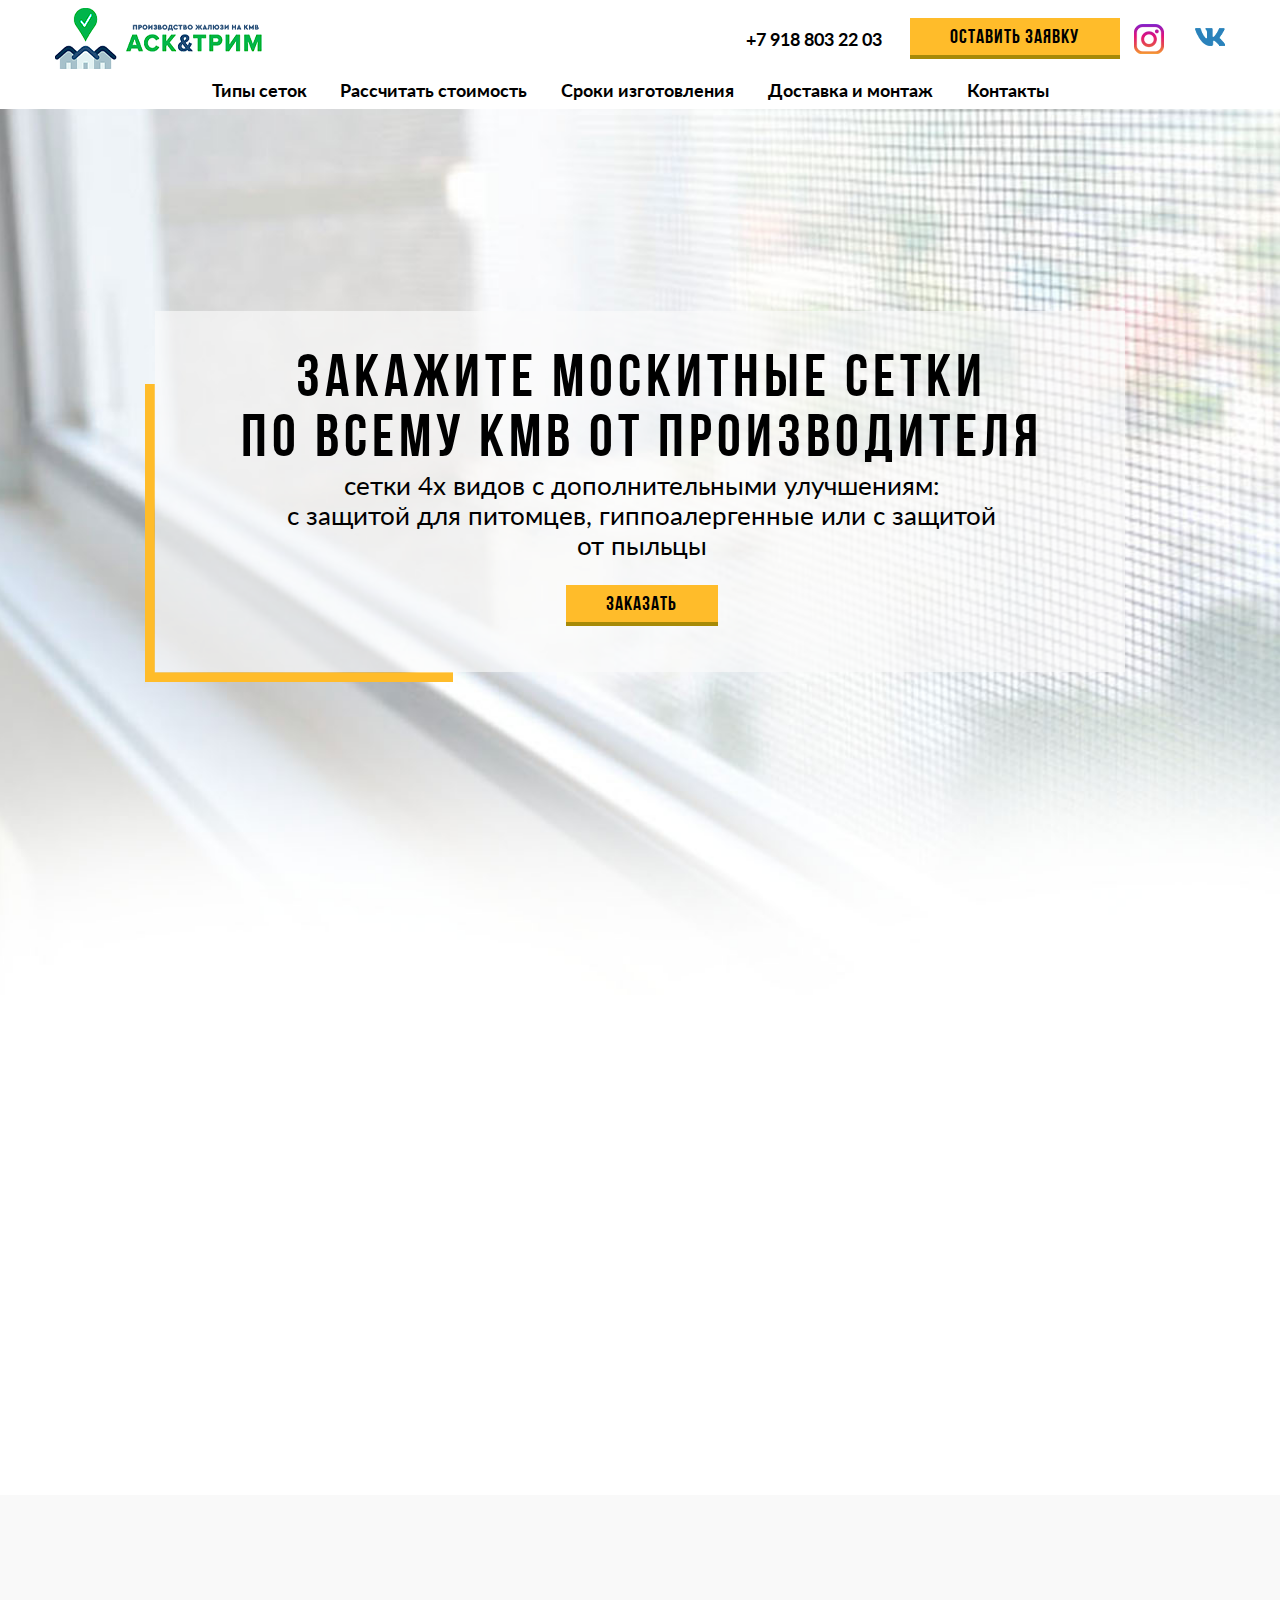
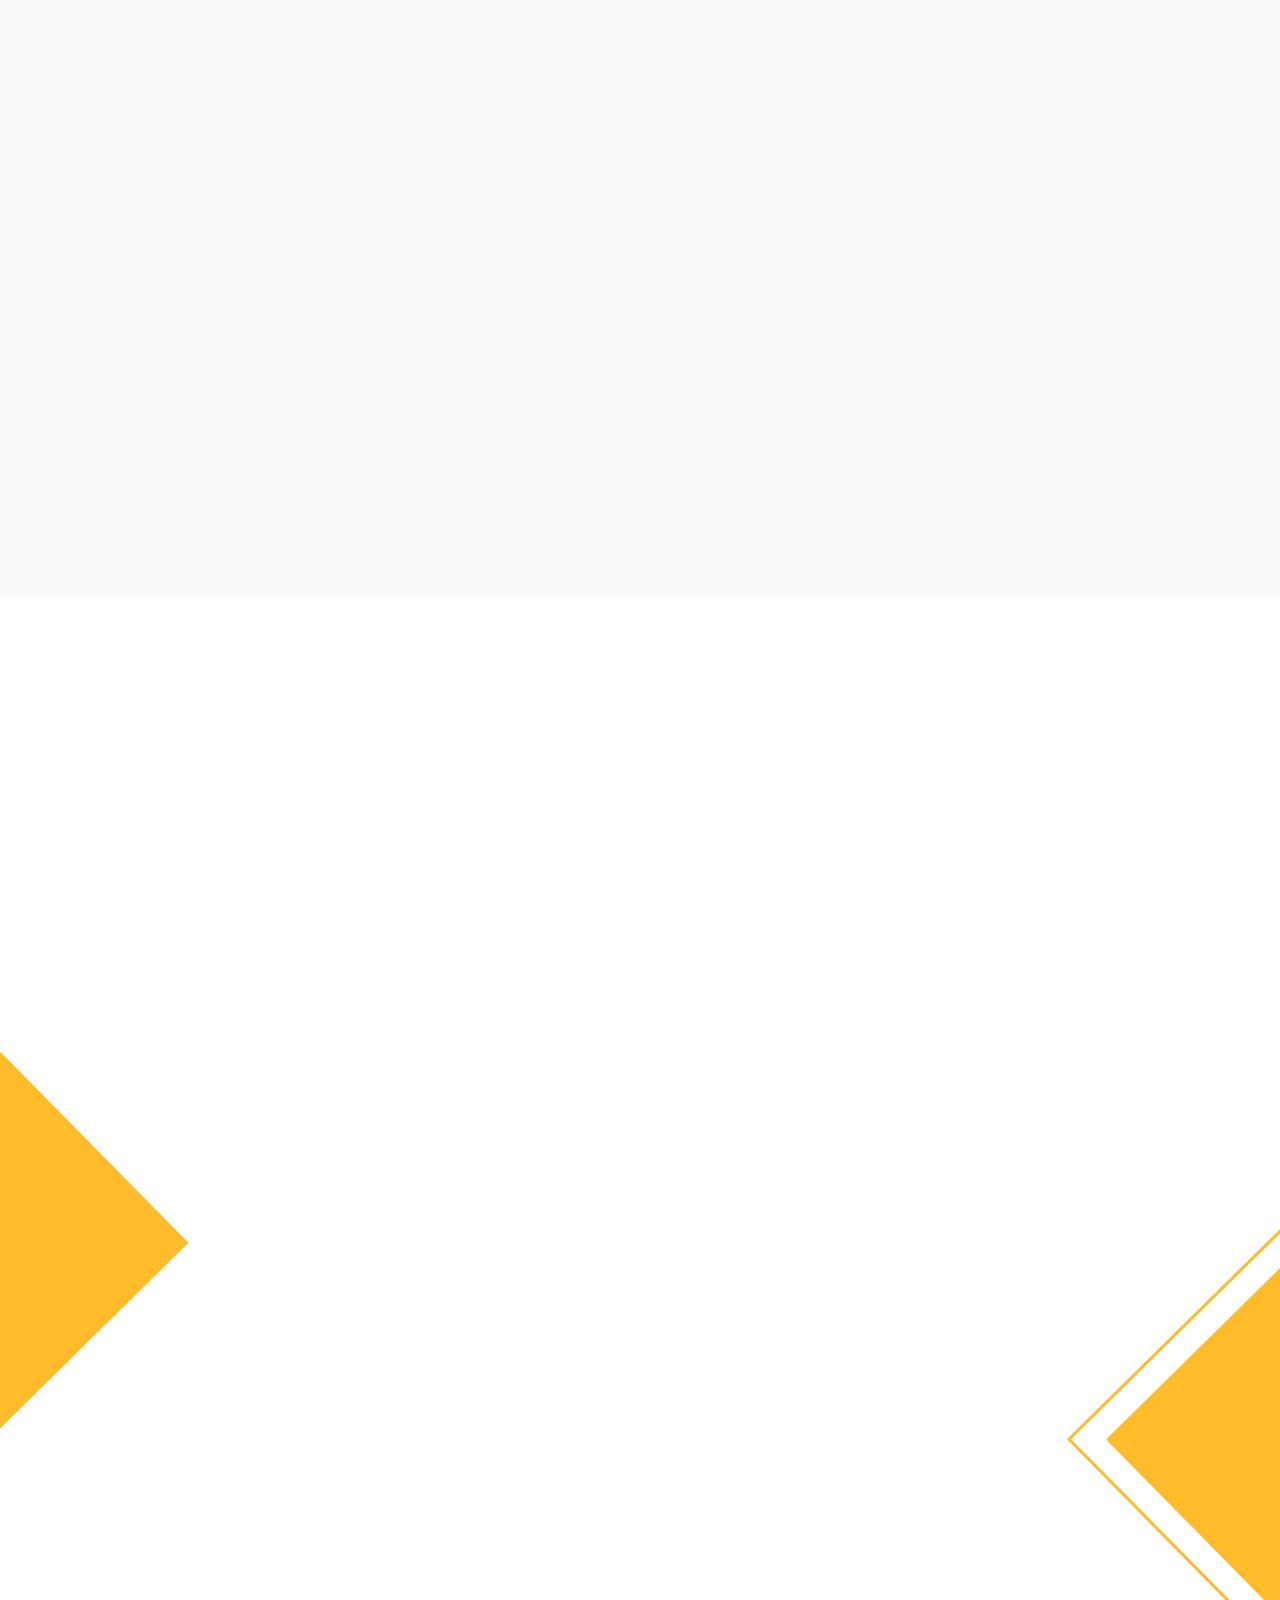
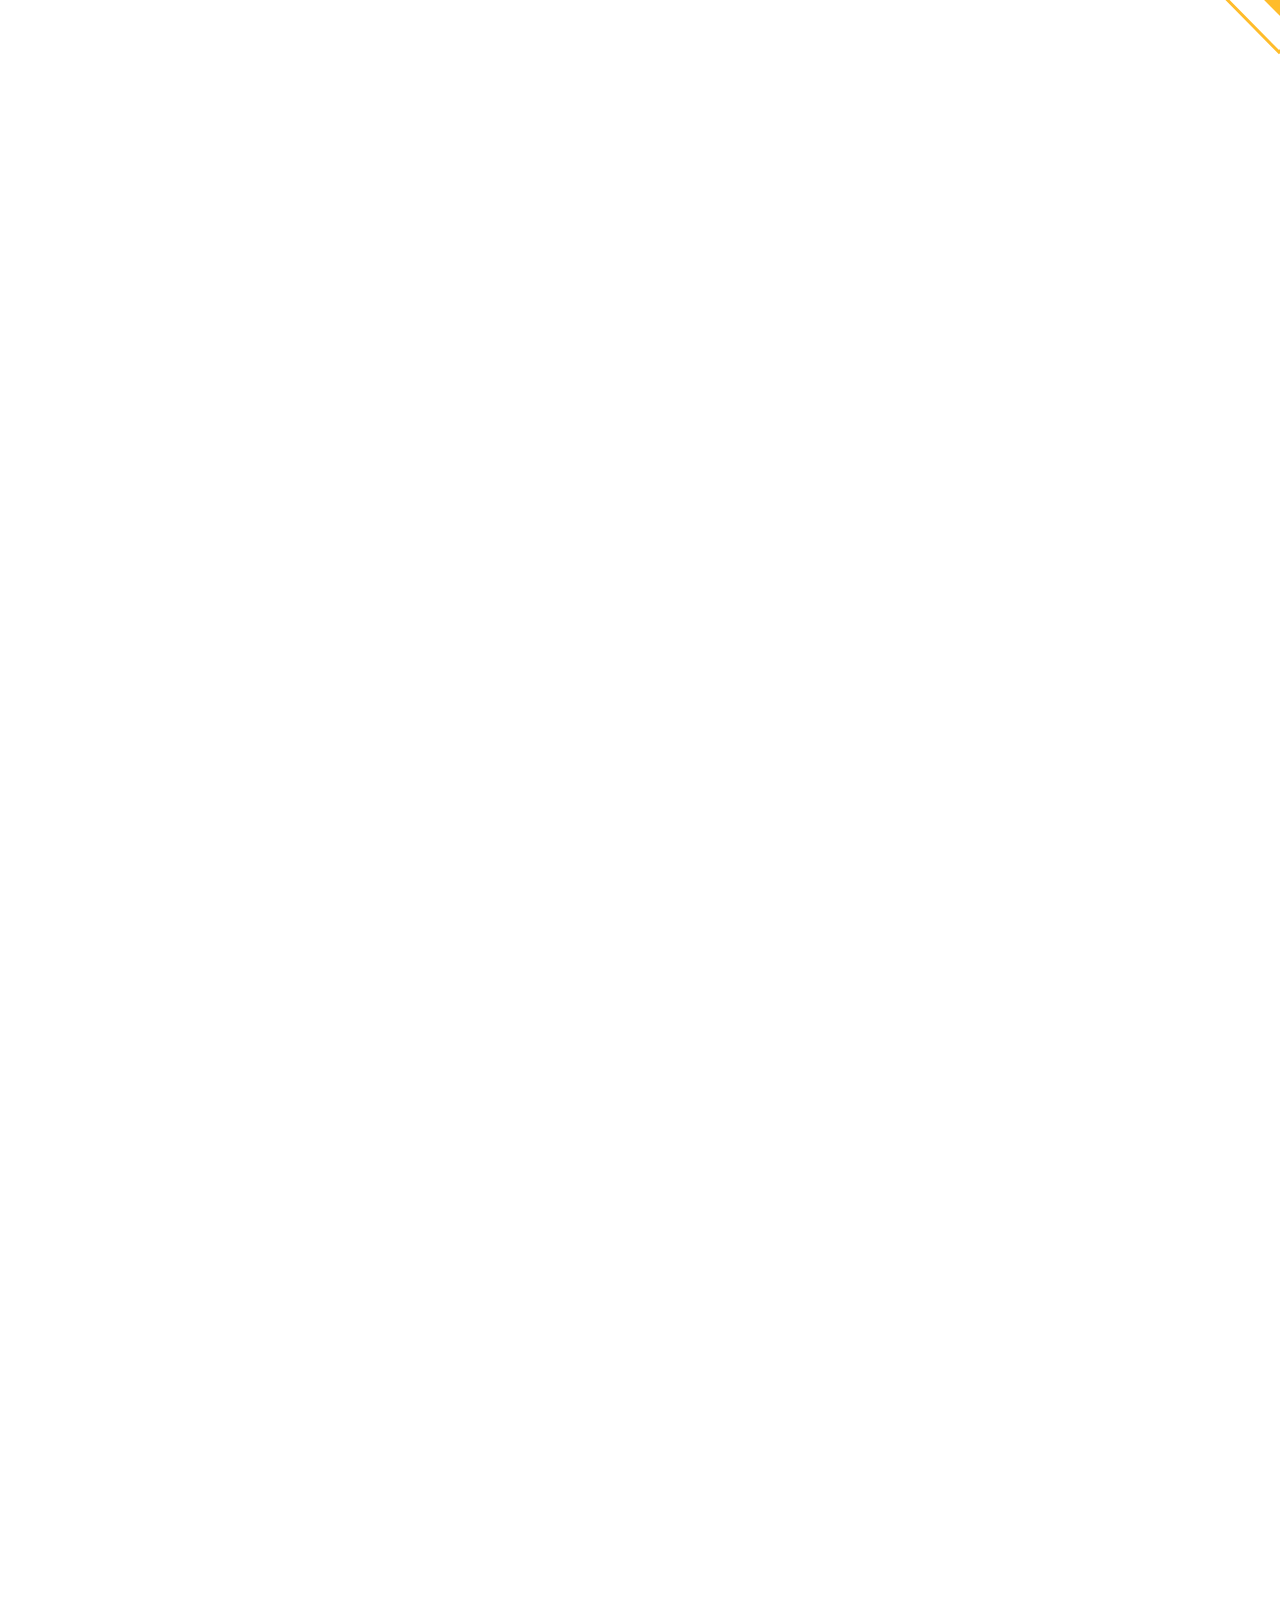
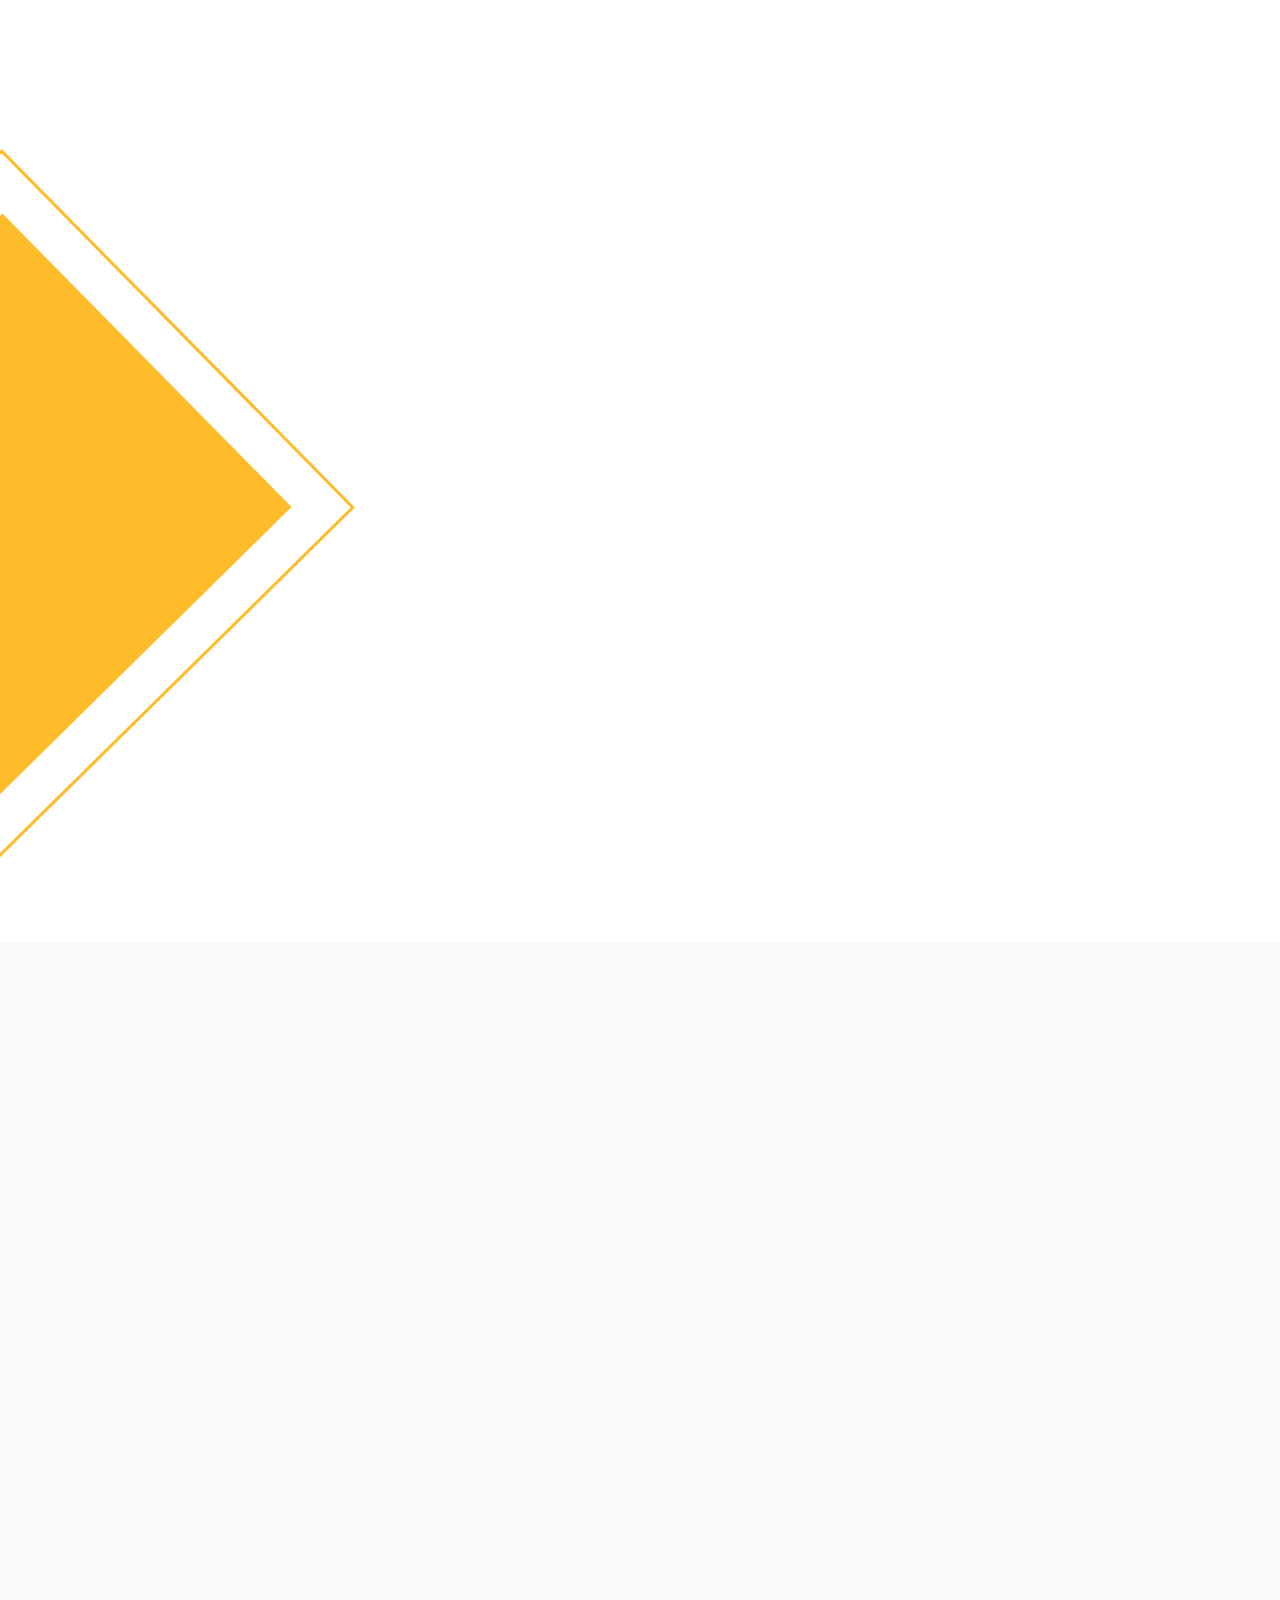
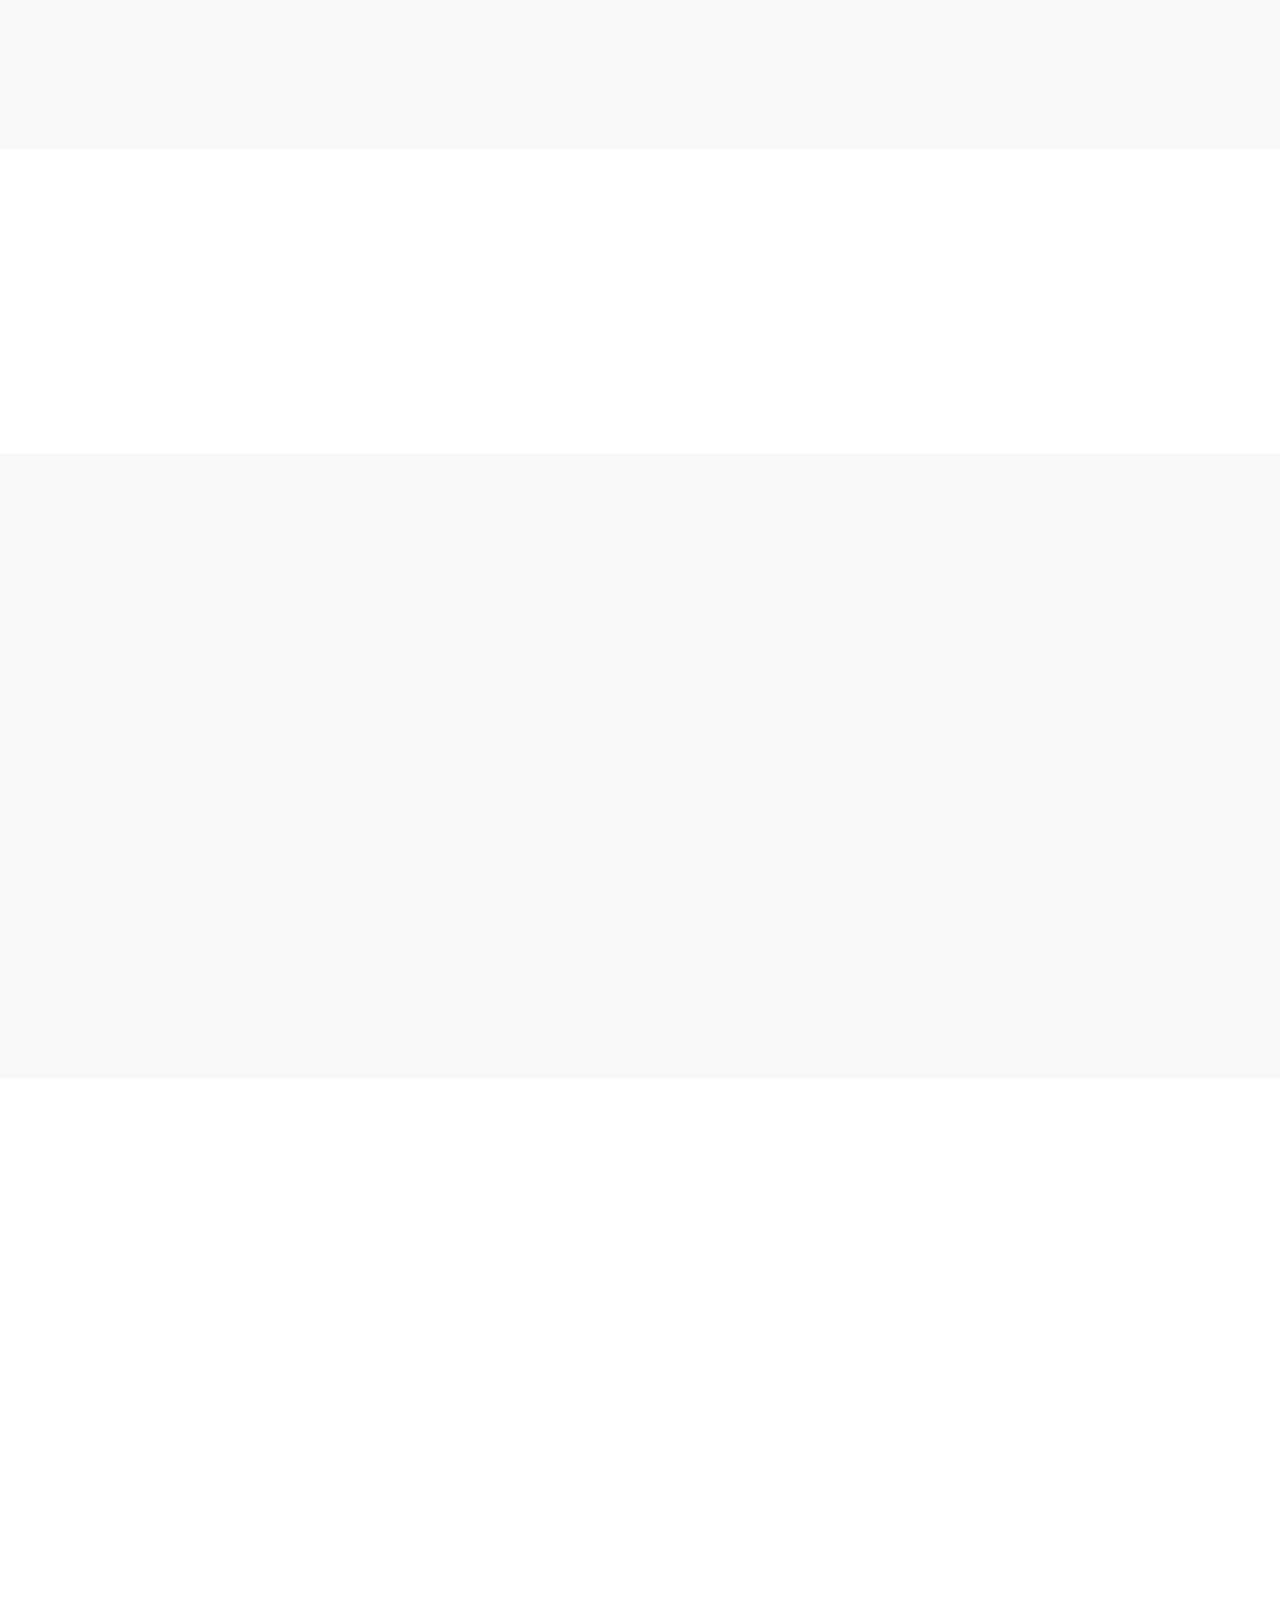
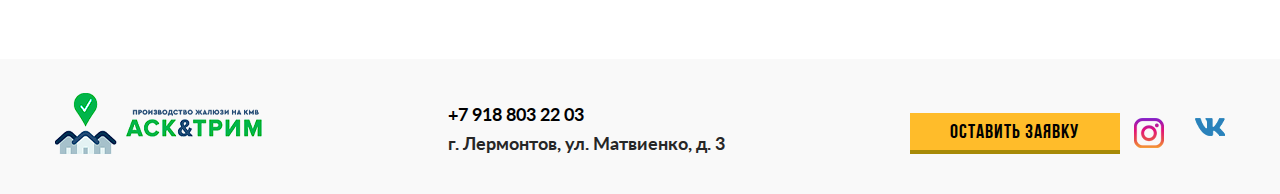
==== index.html @ c07a17cc "Оптимизация скорости загрузки сайта" ====
<!DOCTYPE html>
<html lang="ru">

<head>
  <meta charset="UTF-8">
  <meta name="viewport" content="width=device-width, initial-scale=1.0">
  <!-- ! Предзагрузка шрифтов -->
  <link rel="preload" href="fonts/BebasNeueBold.woff2" as="font" type="font/woff2" crossorigin />
  <!--! Подключение файлов CSS -->
  <link rel="stylesheet" href="css/style.css">
  <title>Производство жалюзи на КВМ</title>
</head>

<body>

  <header class="header">
    <div class="wrapper header__wrapper">
      <div class="header__top">
        <a href="index.html" class="header__logo">
          <img src="img/logo.png" alt="Производство жалюзи на КМВ Аск&Трим">
        </a>
        <div class="header__contacts">
          <a href="tel:+79188032203" class="header__tel">+7 918 803 22 03</a>
          <a href="#popup" class="button header__button popup-link">Оставить заявку</a>
          <a href="https://www.instagram.com/askitrim" target="_blank" class="header__instagram">
            <img src="img/instagram.png" alt="Наш инстаграм">
          </a>
          <a href="https://vk.com/askitrim" target="_blank" class="header__vk">
            <img src="img/vk.png" alt="Наш ВК">
          </a>
        </div>
        <div class="burger">
          <div class="burger__icon">
            <span></span>
          </div>
        </div>
      </div>
      <nav>
        <ul class="header__list">
          <li class="header__item">
            <a data-goto=".option" href="#0" class="scroll-to-item">Типы сеток</a>
          </li>
          <li class="header__item">
            <a data-goto=".calculator" href="#0" class="scroll-to-item">Рассчитать стоимость</a>
          </li>
          <li class="header__item">
            <a data-goto=".deadlines" href="#0" class="scroll-to-item">Сроки изготовления</a>
          </li>
          <li class="header__item">
            <a data-goto=".product" href="#0" class="scroll-to-item">Доставка и монтаж</a>
          </li>
          <li class="header__item">
            <a data-goto=".contacts" href="#0" class="scroll-to-item">Контакты</a>
          </li>
          <li class="header__mobile">
            <a href="tel:+79188032203" class="header__tel">+7 918 803 22 03</a>
            <a href="#popup" class="button header__button popup-link">Оставить заявку</a>
            <div class="header__social">
              <a href="https://www.instagram.com/askitrim" target="_blank" class="header__instagram">
                <img src="img/instagram.png" alt="Наш инстаграм">
              </a>
              <a href="https://vk.com/askitrim" target="_blank" class="header__vk">
                <img src="img/vk.png" alt="Наш ВК">
              </a>
            </div>
          </li>
        </ul>
      </nav>
    </div>
  </header>
  <div class="face">
    <div class="wrapper">
      <div class="face__container">
        <h1 class="face__title">
          Закажите москитные сетки по&nbsp;всему КМВ от&nbsp;производителя
        </h1>
        <div class="face__description">
          сетки 4х&nbsp;видов с&nbsp;дополнительными улучшениям:<br>с&nbsp;защитой для&nbsp;питомцев, гиппоалергенные или&nbsp;с&nbsp;защитой от&nbsp;пыльцы
        </div>
        <a href="#popup" class="button face__button popup-link">Заказать</a>
      </div>
    </div>
  </div>

  <div class="option">
    <div class="wrapper option__wrapper _anim-items _anim-no-hide _scroll">
      <ul class="option__cards">
        <li class="option__card option__card_1">
          <div class="option__container">
            <h2 class="option__title option__title_width">Обычные сетки</h2>
            <a data-goto=".product-1" href="#0" class="button option__button scroll-to-item">Подробнее</a>
          </div>
        </li>
        <li class="option__card option__card_2">
          <div class="option__container">
            <h2 class="option__title">Вставные премиальные</h2>
            <a data-goto=".product-2" href="#0" class="button option__button scroll-to-item">Подробнее</a>
          </div>
        </li>
        <li class="option__card option__card_3">
          <div class="option__container">
            <h2 class="option__title">Плиссе гармошка</h2>
            <a data-goto=".product-3" href="#0" class="button option__button scroll-to-item">Подробнее</a>
          </div>
        </li>
        <li class="option__card option__card_4">
          <div class="option__container">
            <h2 class="option__title">Детские от&nbsp;выпадения</h2>
            <a data-goto=".product-4" href="#0" class="button option__button scroll-to-item">Подробнее</a>
          </div>
        </li>
      </ul>
    </div>
  </div>

  <div class="optionally">
    <div class="wrapper optionally__wrapper _anim-items _anim-no-hide _scroll">
      <h2 class="title optionally__title">
        Дополнительные улучшения на любые сетки
      </h2>
      <ul class="optionally__cards">
        <li class="optionally__card card">
          <div class="card__wrapper">
            <h3 class="card__title card__title_1">Защита для&nbsp;питомцев</h3>
            <div class="card__description">Защитит от&nbsp;падения с&nbsp;высоты или&nbsp;выхода на&nbsp;улицу любимого питомца: кошку, собаку или&nbsp;птичку</div>
            <ul class="card__characteristics">
              <li class="card__characteristic">не провисает и не растягивается</li>
              <li class="card__characteristic">защищена от повреждения когтями, зубами или клювом</li>
              <li class="card__characteristic">благодаря рамочной форме надежно закрепляется в оконном проеме</li>
            </ul>
          </div>
        </li>
        <li class="optionally__card card">
          <div class="card__wrapper">
            <h3 class="card__title card__title_2">Защита от&nbsp;пыльцы и&nbsp;мошки</h3>
            <div class="card__description">Защитит от уличной пыли и&nbsp;мелких насекомых</div>
            <ul class="card__characteristics">
              <li class="card__characteristic">пропускает на треть меньше пыли по сравнению с обычной сеткой</li>
              <li class="card__characteristic">практически не заметна на окне</li>
              <li class="card__characteristic">отлично пропускает воздух</li>
            </ul>
          </div>
        </li>
        <li class="optionally__card card">
          <div class="card__wrapper">
            <h3 class="card__title card__title_3">Гиппоалергенные материалы</h3>
            <div class="card__description">Не пропускает пыльцу растений и&nbsp;самую мелкую уличную пыль. Сделана из&nbsp;особого нейлонного волокна, которое пртягивает к&nbsp;себе мелкие частицы.</div>
            <ul class="card__characteristics">
              <li class="card__characteristic">разработано Голландскими учёными</li>
              <li class="card__characteristic">100% защиты от проникновения даже самой мелкой пыльцы: берёзы, крапивы, абмросии</li>
              <li class="card__characteristic">97% фильтации мелкой пыли</li>
            </ul>
          </div>
        </li>
      </ul>
    </div>
  </div>

  <div class="product product-1">
    <div class="wrapper product__wrapper _anim-items _anim-no-hide _scroll">
      <h2 class="title product__title">Обычные москитные сетки</h2>
      <div class="product__container">
        <div class="product__gallery gallery">
          <div class="gallery__main load-item">
            <img data-src="img/product_main_1.jpg" src="img/1x1.png" alt="Обычные москитные сетки">
          </div>
          <ul class="gallery__images">
            <li class="gallery__image load-item active">
              <img data-big="img/product_main_1.jpg" data-src="img/product_1.jpg" src="img/1x1.png" alt="Обычные москитные сетки">
            </li>
            <li class="gallery__image load-item">
              <img data-big="img/product_main_2.jpg" data-src="img/product_2.jpg" src="img/1x1.png" alt="Обычные москитные сетки">
            </li>
            <li class="gallery__image load-item">
              <img data-big="img/product_main_3.jpg" data-src="img/product_3.jpg" src="img/1x1.png" alt="Обычные москитные сетки">
            </li>
            <li class="gallery__image load-item">
              <img data-big="img/product_main_4.jpg" data-src="img/product_4.jpg" src="img/1x1.png" alt="Обычные москитные сетки">
            </li>
          </ul>
          <div class="gallery__buttons">
            <div class="gallery__button gallery__left"></div>
            <div class="gallery__button gallery__right"></div>
          </div>
        </div>
        <div class="product__content">
          <ul class="product__characteristics">
            <li class="product__characteristic">Устойчива к дождю и ветру</li>
          </ul>
          <div class="product__description">
            <span>Монтаж:</span> без порчи окна - для установки не надо сверлить. Устанавливается на Z-образные крючки, либо металлические зацепы, либо на плунжерные крепления и барашки. <span>Монтаж анимает 5 минут, снимается за 1 минуту</span>
          </div>
          <a data-goto=".calculator" href="#0" class="button product__button-1 button_hidden scroll-to-item">Рассчитать стоимость</a>
          <div class="product__time">
            <span>Сроки изготовления:</span> 3 дня
          </div>
          <div class="product__delivery">
            <span>Доставка и монтаж:</span> 150 руб. за 1 шт.
          </div>
          <a href="#popup" class="button product__button-2 button_hidden popup-link">Заказать</a>
          <div class="product__buttons-mobile">
            <a data-goto=".calculator" href="#0" class="button product__button-1 scroll-to-item">Рассчитать стоимость</a>
            <a href="#popup" class="button product__button-2 popup-link">Заказать</a>
          </div>
        </div>
      </div>
    </div>
    <img src="svg/triangle_left.svg" alt="Треугольник (декор)" class="product__triangle product__triangle_left">
  </div>

  <div class="product product-2">
    <div class="wrapper product__wrapper _anim-items _anim-no-hide _scroll">
      <h2 class="title product__title">Вставные премиальные сетки</h2>
      <div class="product__container">
        <div class="product__gallery gallery">
          <div class="gallery__main load-item">
            <img data-src="img/product_main_2.jpg" src="img/1x1.png" alt="Обычные москитные сетки">
          </div>
          <ul class="gallery__images">
            <li class="gallery__image load-item active">
              <img data-big="img/product_main_1.jpg" data-src="img/product_1.jpg" src="img/1x1.png" alt="Обычные москитные сетки">
            </li>
            <li class="gallery__image load-item">
              <img data-big="img/product_main_2.jpg" data-src="img/product_2.jpg" src="img/1x1.png" alt="Обычные москитные сетки">
            </li>
            <li class="gallery__image load-item">
              <img data-big="img/product_main_3.jpg" data-src="img/product_3.jpg" src="img/1x1.png" alt="Обычные москитные сетки">
            </li>
            <li class="gallery__image load-item">
              <img data-big="img/product_main_4.jpg" data-src="img/product_4.jpg" src="img/1x1.png" alt="Обычные москитные сетки">
            </li>
          </ul>
          <div class="gallery__buttons">
            <div class="gallery__button gallery__left"></div>
            <div class="gallery__button gallery__right"></div>
          </div>
        </div>
        <div class="product__content">
          <ul class="product__characteristics">
            <li class="product__characteristic">Полностью алюминиевая конструкция</li>
            <li class="product__characteristic">Без пластиковых деталей - максимальная долговечность</li>
            <li class="product__characteristic">Полное отсутствие щелей между рамой окна и профилем сетки за счёт подпружинненых фиксаторов</li>
          </ul>
          <div class="product__description">
            <span>Монтаж:</span> не нужно сверлить окно. Не нужно даже высовывать сетку наружу. <span>Монтаж и демонтаж за 1 минуту</span>
          </div>
          <a data-goto=".calculator" href="#0" class="button product__button-1 button_hidden scroll-to-item">Рассчитать стоимость</a>
          <div class="product__time">
            <span>Сроки изготовления:</span> 3 дня
          </div>
          <div class="product__delivery">
            <span>Доставка и монтаж:</span> 400 руб. за 1 шт.
          </div>
          <a href="#popup" class="button product__button-2 button_hidden popup-link">Заказать</a>
          <div class="product__buttons-mobile">
            <a data-goto=".calculator" href="#0" class="button product__button-1 scroll-to-item">Рассчитать стоимость</a>
            <a href="#popup" class="button product__button-2 popup-link">Заказать</a>
          </div>
        </div>
      </div>
    </div>
    <img src="svg/triangle_right_dual.svg" alt="Треугольник (декор)" class="product__triangle product__triangle_right">
  </div>

  <div class="product product-3">
    <div class="wrapper product__wrapper _anim-items _anim-no-hide _scroll">
      <h2 class="title product__title">Сетки плиссе, гармошки</h2>
      <div class="product__container">
        <div class="product__gallery gallery">
          <div class="gallery__main load-item">
            <img data-big="img/product_main_1.jpg" data-src="img/product_main_3.jpg" src="img/1x1.png" alt="Обычные москитные сетки">
          </div>
          <ul class="gallery__images">
            <li class="gallery__image load-item active">
              <img data-big="img/product_main_1.jpg" data-src="img/product_1.jpg" src="img/1x1.png" alt="Обычные москитные сетки">
            </li>
            <li class="gallery__image load-item">
              <img data-big="img/product_main_2.jpg" data-src="img/product_2.jpg" src="img/1x1.png" alt="Обычные москитные сетки">
            </li>
            <li class="gallery__image load-item">
              <img data-big="img/product_main_3.jpg" data-src="img/product_3.jpg" src="img/1x1.png" alt="Обычные москитные сетки">
            </li>
            <li class="gallery__image load-item">
              <img data-big="img/product_main_4.jpg" data-src="img/product_4.jpg" src="img/1x1.png" alt="Обычные москитные сетки">
            </li>
          </ul>
          <div class="gallery__buttons">
            <div class="gallery__button gallery__left"></div>
            <div class="gallery__button gallery__right"></div>
          </div>
        </div>
        <div class="product__content">
          <ul class="product__characteristics">
            <li class="product__characteristic">Легко открывается</li>
            <li class="product__characteristic">Прорезиненный ролик обеспечивает плавность открывания и долговечность</li>
            <li class="product__characteristic">Сетку не нужно снимать ни при использовании, ни на зиму</li>
            <li class="product__characteristic">Вспененный скотч защищает и держит сетку даже при большой температуре</li>
          </ul>
          <div class="product__description">
            <span>Монтаж:</span> на двухсторонний специальный вспененный скотч для того что бы не было щелей и на шурупы по углам. <span>Занимает 15 минут.</span>
          </div>
          <a data-goto=".calculator" href="#0" class="button product__button-1 button_hidden scroll-to-item">Рассчитать стоимость</a>
          <div class="product__time">
            <span>Сроки изготовления:</span> 3 дня
          </div>
          <div class="product__delivery">
            <span>Доставка и монтаж:</span> 400 руб. за 1 шт.
          </div>
          <a href="#popup" class="button product__button-2 button_hidden popup-link">Заказать</a>
          <div class="product__buttons-mobile">
            <a data-goto=".calculator" href="#0" class="button product__button-1 scroll-to-item">Рассчитать стоимость</a>
            <a href="#popup" class="button product__button-2 popup-link">Заказать</a>
          </div>
        </div>
      </div>
    </div>
  </div>

  <div class="product product-4">
    <div class="wrapper product__wrapper _anim-items _anim-no-hide _scroll">
      <h2 class="title product__title">Детские, защищающие от выпадения</h2>
      <div class="product__container">
        <div class="product__gallery gallery">
          <div class="gallery__main load-item">
            <img data-big="img/product_main_1.jpg" data-src="img/product_main_4.jpg" src="img/1x1.png" alt="Обычные москитные сетки">
          </div>
          <ul class="gallery__images">
            <li class="gallery__image load-item active">
              <img data-big="img/product_main_1.jpg" data-src="img/product_1.jpg" src="img/1x1.png" alt="Обычные москитные сетки">
            </li>
            <li class="gallery__image load-item">
              <img data-big="img/product_main_2.jpg" data-src="img/product_2.jpg" src="img/1x1.png" alt="Обычные москитные сетки">
            </li>
            <li class="gallery__image load-item">
              <img data-big="img/product_main_3.jpg" data-src="img/product_3.jpg" src="img/1x1.png" alt="Обычные москитные сетки">
            </li>
            <li class="gallery__image load-item">
              <img data-big="img/product_main_4.jpg" data-src="img/product_4.jpg" src="img/1x1.png" alt="Обычные москитные сетки">
            </li>
          </ul>
          <div class="gallery__buttons">
            <div class="gallery__button gallery__left"></div>
            <div class="gallery__button gallery__right"></div>
          </div>
        </div>
        <div class="product__content">
          <ul class="product__characteristics">
            <li class="product__characteristic">Прозрачные ламелии из поликарбоната</li>
            <li class="product__characteristic">Углы закруглены для защиты от порезов</li>
            <li class="product__characteristic">Расстояние между ламелиями 9 см (диаметр головы годовалого ребенка 14 см)</li>
            <li class="product__characteristic">Крепления, профиль и рёбра жёсткости из алюминия</li>
            <li class="product__characteristic">Производится идеально по размерам окна</li>
            <li class="product__characteristic">Срок службы 6 лет</li>
            <li class="product__characteristic">Выдерживают до 60 кг</li>
            <li class="product__characteristic">Устойчивы к температурным перепадам - можно использовать круглый год</li>
          </ul>
          <div class="product__description">
            <span>Монтаж:</span> без порчи окна - для установки не надо сверлить.<span> Монтаж занимает 5 минут, снимается за 1 минуту.</span>
          </div>
          <a data-goto=".calculator" href="#0" class="button product__button-1 button_hidden scroll-to-item">Рассчитать стоимость</a>
          <div class="product__time">
            <span>Сроки изготовления:</span> 3 дня
          </div>
          <div class="product__delivery">
            <span>Доставка и монтаж:</span> 400 руб. за 1 шт.
          </div>
          <a href="#popup" class="button product__button-2 button_hidden popup-link">Заказать</a>
          <div class="product__buttons-mobile">
            <a data-goto=".calculator" href="#0" class="button product__button-1 scroll-to-item">Рассчитать стоимость</a>
            <a href="#popup" class="button product__button-2 popup-link">Заказать</a>
          </div>
        </div>
      </div>
    </div>
    <img src="svg/triangle_left_dual.svg" alt="Треугольник (декор)" class="product__triangle product__triangle_left-dual">
  </div>

  <div class="calculator">
    <div class="wrapper _anim-items _anim-no-hide _scroll">
      <div class="calculator__wrapper">
        <h2 class="title calculator__title">
          Рассчитайте стоимость
        </h2>
        <form id="calculator" action="#" method="POST" class="calculator__form">
          <div class="calculator__left-col">
            <span class="calculator__subtitle">1.Выберите тип сетки</span>
            <select id="calc-select" name="select" id="name" class="calculator__select">
              <option value="Обычная" selected>Обычная</option>
              <option value="Премиальная">Премиальная</option>
              <option value="Плиссе">Плиссе, гармошка</option>
              <option value="Детская">Детская, защищающая от выпадения</option>
            </select>

            <span class="calculator__subtitle">2.Введите размер</span>
            <div class="range">
              <span class="range__title">Ширина в см</span>
              <div class="range__container">
                <div class="range__values">
                  <div class="range__min-value">20 см</div>
                  <div class="range__value"><span id="calc-width-value">110</span> см</div>
                  <div class="range__max-value">200 см</div>
                </div>
                <input id="calc-width" type="range" class="range__input" min="20" max="200" step="5" value="110">
                <a href="#0" type="button" class="range__button range__button_left">-</a>
                <a href="#0" type="button" class="range__button range__button_right">+</a>
              </div>
            </div>
            <div class="range range_margin">
              <span class="range__title">Высота в см</span>
              <div class="range__container">
                <div class="range__values">
                  <div class="range__min-value">20 см</div>
                  <div class="range__value"><span id="calc-height-value">110</span> см</div>
                  <div class="range__max-value">200 см</div>
                </div>
                <input id="calc-height" type="range" class="range__input" min="20" max="200" step="5" value="110">
                <a href="#0" class="range__button range__button_left">-</a>
                <a href="#0" class="range__button range__button_right">+</a>
              </div>
              <span class="range__error _hide">Превышен максимально допустимый размер</span>
            </div>

            <span class="calculator__subtitle">3.Выберите цвет</span>
            <div class="calculator__container">
              <label>
                <input name="color" type="radio" class="calculator__radio" value="Белый" checked>
                <span class="calculator__radio-name">Белый</span>
              </label>
              <label class="calculator_margin-top">
                <input name="color" type="radio" class="calculator__radio" value="Коричневый">
                <span class="calculator__radio-name">Коричневый</span>
              </label>
            </div>
          </div>

          <div class="calculator__right-col">
            <span id="canvas-title" class="calculator__subtitle _hide">4.Выберите полотно</span>
            <div id="canvas-section" class="calculator__container calculator__box _hide">
              <label>
                <input name="canvas" type="radio" class="calculator__radio" value='Стандарт' checked>
                <span class="calculator__radio-name">Стандарт</span>
              </label>
              <label class="calculator_margin-top">
                <input name="canvas" type="radio" class="calculator__radio" value='Мошка'>
                <span class="calculator__radio-name">Анти-мошка</span>
              </label>
              <label class="calculator_margin-top">
                <input name="canvas" type="radio" class="calculator__radio" value='Пыльца'>
                <span class="calculator__radio-name">Анти-пыльца</span>
              </label>
              <label class="calculator_margin-top">
                <input name="canvas" type="radio" class="calculator__radio" value='Кошка'>
                <span class="calculator__radio-name">Анти-кошка</span>
              </label>
            </div>

            <span id="opening-title" class="calculator__subtitle _hide">4.Выберите проём</span>
            <div id="opening-section" class="calculator__container _hide">
              <label>
                <input name="opening" type="radio" class="calculator__radio" value='Дверь' checked>
                <span class="calculator__radio-name">Дверь</span>
              </label>
              <label class="calculator_margin-top">
                <input name="opening" type="radio" class="calculator__radio" value='Окно'>
                <span class="calculator__radio-name">Окно</span>
              </label>
            </div>

            <div class="calculator__price">
              Цена: <span id="price">900</span> р
            </div>
            <button type="submit" class="button calculator__button">Заказать</button>
          </div>
        </form>
      </div>
    </div>
  </div>

  <div class="instruction">
    <div class="wrapper instruction__wrapper _anim-items _anim-no-hide _scroll">
      <div class="instruction__content">
        <h2 class="title instruction__title">
          Скачайте инструкцию
        </h2>
        <div class="instruction__description">
          по самостоятельной замерке окна для сетки
        </div>
        <a href="#popup" class="button instruction__button popup-link">Получить инструкцию</a>
      </div>
      <div class="instruction__img load-item">
        <img data-src="img/instruction_book.jpg" src="img/1x1.png" alt="Инструкция">
      </div>
    </div>
  </div>

  <div class="deadlines">
    <div class="wrapper deadlines__wrapper _anim-items _anim-no-hide _scroll">
      <div class="deadlines__img load-item">
        <img data-src="img/deadlines.jpg" src="img/1x1.png" alt="Изготовление маскитных сеток">
      </div>
      <div class="deadlines__content">
        <h3 class="title deadlines__title deadlines__title_width">
          Срок изготовления 3&nbsp;дня
        </h3>
        <ul class="deadlines__description">
          <li class="deadlines__item">Любое количество</li>
          <li class="deadlines__item">Любые типы сеток</li>
          <li class="deadlines__item">Сетки с любыми дополнительными улучшениями</li>
        </ul>
        <h3 class="title deadlines__title deadlines_margin">
          Стоимость доставки и&nbsp;монтажа по&nbsp;городам КМВ
        </h3>
        <div class="deadlines__price">
          400 руб. / шт
        </div>
        <span class="deadlines__type">Десткие сетки</span>
        <span class="deadlines__type">Сетки плиссе</span>
        <div class="deadlines__price">
          150 руб. / шт
        </div>
        <span class="deadlines__type">Остальные виды сеток</span>
      </div>
    </div>
  </div>

  <div class="contacts">
    <div class="contacts__map _anim-items _anim-no-hide _scroll">
      <div id="map" class="_load-map"></div>
      <div id="map-mobile" class="_load-map"></div>
    </div>
    <address class="contacts__content wrapper _anim-items _anim-no-hide _scroll">
        <h3 class="contacts__title">Контакты</h3>
        <div class="contacts__address">г. Лермонтов, ул. Матвиенко, д. 3</div>
        <div class="contacts__description contacts__description_bold"><span>2-ой Дом Олимп</span></div>
        <div class="contacts__description">(Напротив фитнес - клуба FitTime)</div>
        <a href="tel:+79188032203" class="contacts__tel">+7 918 803 22 03</a>
      </address>
  </div>

  <footer class="footer">
    <div class="wrapper header__wrapper">
      <div class="header__top footer__container">
        <a href="index.html" class="header__logo">
          <img src="img/logo.png" alt="Производство жалюзи на КМВ Аск&Трим">
        </a>
        <div class="footer__container">
          <a href="tel:+79188032203" class="footer__tel">+7 918 803 22 03</a>
          <div class="footer__address">
            г. Лермонтов, ул. Матвиенко, д. 3
          </div>
        </div>
        <div class="header__contacts footer__contacts">
          <a href="#popup" class="button header__button popup-link">Оставить заявку</a>
          <div class="header__social footer__social">
            <a href="https://www.instagram.com/askitrim" target="_blank" class="header__instagram">
              <img src="img/instagram.png" alt="Наш инстаграм">
            </a>
            <a href="https://vk.com/askitrim" target="_blank" class="header__vk">
              <img src="img/vk.png" alt="Наш ВК">
            </a>
          </div>
        </div>
      </div>
    </div>
  </footer>

  <aside class="popup" id="popup">
    <div class="popup__body">
      <div class="popup__content">
        <button type="button" class="popup__close">
      <span class="visually-hidden">Крестик - закрывает форму (модальное окно) при нажатии</span>
    </button>
        <h4 class="title popup__title">Напишите свое имя и телефон и&nbsp;мы&nbsp;Вам&nbsp;перезвоним</h4>
        <form action="#" method="POST" class="popup__form">
          <input type="text" name="name" class="popup__input popup__name" placeholder="Введите имя" required>
          <input type="email" name="email" class="popup__input popup__email _hide" placeholder="Введите e-mail">
          <!-- <input type="email" name="email" class="popup__input popup__email" placeholder="Введите email" required> -->
          <input type="tel" name="tel" pattern="^((8|\+7)[\- ]?)?(\(?\d{3}\)?[\- ]?)?[\d\- ]{7,10}$" class="popup__input popup__tel" placeholder="Введите телефон" required>
          <button type="submit" class="button popup__button">Отправить заявку</button>
        </form>
      </div>
    </div>
  </aside>

  <script src="js/burger&&scroll.js"></script>
  <script src="js/popup.js" async></script>
  <script src="js/animation-scroll.js"></script>
  <script src="js/slider.js" async></script>
  <script src="js/calculator.js" async></script>
  <script src="https://api-maps.yandex.ru/2.1/?apikey=c8511ba3-2023-48ae-815e-b11ef6a04ee4&lang=ru_RU" async></script>
  <script src="js/ymap.js" async></script>
  <script src="js/lazy-load.js"></script>
</body>

</html>
---- css/style.css ----
@charset "UTF-8";
/* ! ------------------------fonts-------------------- */
@import url("https://fonts.googleapis.com/css?family=Lato:regular,700,900&display=swap");
@font-face {
  font-family: "Bebas Neue Bold";
  src: url("../fonts/BebasNeueBold.woff2") format("woff2"), url("../fonts/BebasNeueBold.woff") format("woff"), url("../fonts/BebasNeueBold.ttf") format("truetype");
  font-weight: 400;
  font-style: normal;
  font-display: swap;
}
/* ! -------------------reset-styles------------------ */
* {
  margin: 0;
  padding: 0;
  border: 0;
  -webkit-box-sizing: border-box;
          box-sizing: border-box;
}

a {
  text-decoration: none;
  color: inherit;
}

ul,
ol,
li {
  list-style: none;
}

img {
  vertical-align: top;
}

button {
  cursor: pointer;
}

h1,
h2,
h3,
h4,
h5,
h6 {
  margin: 0;
}

/* ! ------------------------body-------------------- */
html,
body {
  background-color: #fff;
  min-width: 320px;
  font-weight: 400;
  font-style: normal;
  font-family: "Lato", "Arial", "Helvetica", sans-serif;
  color: #000;
  overflow-x: hidden;
}

.visually-hidden {
  position: absolute;
  overflow: hidden;
  width: 1px;
  height: 1px;
  clip: rect(1px, 1px, 1px, 1px);
}

body.lock,
html.lock {
  overflow: hidden;
}

/* ! ------------------------styles------------------ */
.wrapper {
  padding: 0 15px;
}

._scroll {
  -webkit-transform: translateY(10%);
          transform: translateY(10%);
  opacity: 0;
  -webkit-transition: all 0.8s ease;
  transition: all 0.8s ease;
}
._scroll._active {
  -webkit-transform: translateY(0);
          transform: translateY(0);
  opacity: 1;
}

._hide {
  display: none;
  position: absolute;
  opacity: 0;
  left: -100%;
}

.load-item {
  background-image: url("../img/loading.gif");
  background-repeat: no-repeat;
  background-position: center;
  background-size: 50%;
}

.button {
  display: inline-block;
  position: relative;
  z-index: 20;
  top: 0;
  font-family: "Bebas Neue Bold", "Arial", "Helvetica", sans-serif;
  font-size: 20px;
  background-color: #ffbc2a;
  padding: 10px 41px 7px 40px;
  border-bottom: 4px solid #a78a07;
  -webkit-transition: all 0.3s ease;
  transition: all 0.3s ease;
  overflow: hidden;
  text-transform: uppercase;
}
.button:hover {
  top: -2px;
  -webkit-box-shadow: 0 5px 10px rgba(0, 0, 0, 0.438);
          box-shadow: 0 5px 10px rgba(0, 0, 0, 0.438);
}
.button:active {
  top: 0;
  -webkit-box-shadow: none;
          box-shadow: none;
}
.button::after {
  content: "";
  display: block;
  width: 50px;
  height: 200px;
  background: -webkit-gradient(linear, left top, right top, from(rgba(255, 255, 255, 0)), to(rgba(255, 255, 255, 0.5)));
  background: linear-gradient(90deg, rgba(255, 255, 255, 0), rgba(255, 255, 255, 0.5) 100%);
  position: absolute;
  left: -120px;
  top: -50px;
  z-index: 1;
  -webkit-transform: rotate(45deg);
          transform: rotate(45deg);
  -webkit-animation-name: slideme;
  animation-name: slideme;
  -webkit-animation-duration: 5s;
  animation-duration: 5s;
  -webkit-animation-timing-function: ease-in-out;
  animation-timing-function: ease-in-out;
  -webkit-animation-iteration-count: infinite;
  animation-iteration-count: infinite;
}

@-webkit-keyframes slideme {
  0% {
    left: -110px;
    margin-left: 0px;
  }
  30% {
    left: 110%;
    margin-left: 60px;
  }
  100% {
    left: 110%;
    margin-left: 60px;
  }
}
@keyframes slideme {
  0% {
    left: -110px;
    margin-left: 0px;
  }
  30% {
    left: 110%;
    margin-left: 60px;
  }
  100% {
    left: 110%;
    margin-left: 60px;
  }
}
.header {
  position: fixed;
  width: 100vw;
  z-index: 100;
  font-weight: 700;
  font-size: 18px;
  padding: 8px 0px;
  background-color: #fff;
}
.header__wrapper {
  width: 100%;
  max-width: 1200px;
  margin: 0 auto;
}
.header__mobile {
  display: none;
}
.header__top {
  display: -webkit-box;
  display: -ms-flexbox;
  display: flex;
  -webkit-box-pack: justify;
      -ms-flex-pack: justify;
          justify-content: space-between;
  margin-bottom: 10px;
}
.header__logo {
  width: 207px;
}
.header__logo img {
  width: 100%;
}
.header__contacts {
  display: -webkit-box;
  display: -ms-flexbox;
  display: flex;
  -webkit-box-align: center;
      -ms-flex-align: center;
          align-items: center;
}
.header__tel {
  margin-right: 28px;
  -webkit-transition: all 0.3s ease;
  transition: all 0.3s ease;
}
.header__tel:hover {
  -webkit-transform: scale(1.1);
          transform: scale(1.1);
}
.header__button {
  letter-spacing: 1px;
}
.header__instagram {
  position: relative;
  top: 0;
  margin-left: 14px;
  max-width: 30px;
  -webkit-transition: all 0.3s ease;
  transition: all 0.3s ease;
}
.header__instagram:hover {
  top: -2px;
}
.header__instagram img {
  width: 100%;
}
.header__instagram:active {
  top: 0;
}
.header__vk {
  position: relative;
  top: 0;
  margin-left: 31px;
  max-width: 30px;
  -webkit-transition: all 0.3s ease;
  transition: all 0.3s ease;
}
.header__vk:hover {
  top: -2px;
}
.header__vk img {
  width: 100%;
}
.header__vk:active {
  top: 0;
}
.header__list {
  display: -webkit-box;
  display: -ms-flexbox;
  display: flex;
  -webkit-box-pack: justify;
      -ms-flex-pack: justify;
          justify-content: space-between;
  margin: 0 auto;
  max-width: 857px;
}
.header__item {
  margin-right: 20px;
  position: relative;
}
.header__item::after {
  content: "";
  position: absolute;
  bottom: 0;
  left: 50%;
  -webkit-transform: translateX(-50%);
          transform: translateX(-50%);
  width: 100%;
  height: 1px;
  background-color: #000;
  width: 0;
  margin: 0 auto;
  -webkit-transition: all 0.3s ease;
  transition: all 0.3s ease;
}
.header__item:hover.header__item::after {
  width: 100%;
}
.header__item:last-child {
  margin-right: 0;
}

#map {
  width: 100%;
  height: 420px;
}

#map-mobile {
  display: none;
  width: 100%;
  height: 420px;
}

.burger {
  display: none;
}

.face {
  background-image: url("../img/face_bg.jpg");
  background-repeat: no-repeat;
  background-size: cover;
  background-position: center bottom;
  padding: 311px 0 323px;
}
.face__container {
  position: relative;
  display: -webkit-box;
  display: -ms-flexbox;
  display: flex;
  -webkit-box-orient: vertical;
  -webkit-box-direction: normal;
      -ms-flex-direction: column;
          flex-direction: column;
  -webkit-box-align: center;
      -ms-flex-align: center;
          align-items: center;
  background-color: rgba(250, 250, 250, 0.65);
  max-width: 970px;
  padding: 40px 72px 46px 75px;
  margin: 0 auto;
}
.face__container::after {
  content: "";
  position: absolute;
  bottom: -10px;
  left: -10px;
  width: 308px;
  height: 308px;
  background-image: url("../img/face_angle.png");
  background-size: contain;
  background-repeat: no-repeat;
  background-position: left bottom;
}
.face__title {
  text-transform: uppercase;
  font-family: "Bebas Neue Bold", "Arial", "Helvetica", sans-serif;
  font-size: 60px;
  letter-spacing: 5px;
  line-height: normal;
  max-width: 823px;
  text-align: center;
  line-height: normal;
}
.face__description {
  text-align: center;
  font-size: 26px;
  line-height: 1.15;
}
.face__button {
  margin-top: 24px;
  letter-spacing: 1px;
}

.option {
  -webkit-transform: translateY(-103px);
          transform: translateY(-103px);
  margin-bottom: 15px;
}
.option__wrapper {
  width: 100%;
  max-width: 1200px;
  margin: 0 auto;
}
.option__cards {
  display: -webkit-box;
  display: -ms-flexbox;
  display: flex;
  -webkit-box-pack: justify;
      -ms-flex-pack: justify;
          justify-content: space-between;
  width: 100%;
}
.option__card {
  position: relative;
  width: 21.28%;
  min-height: 485px;
  background-repeat: no-repeat;
  background-size: cover;
  background-position: left top;
}
.option__card_1 {
  background-image: url("../img/option_1.jpg");
}
.option__card_2 {
  background-image: url("../img/option_2.jpg");
}
.option__card_3 {
  background-image: url("../img/option_3.jpg");
}
.option__card_4 {
  background-image: url("../img/option_4.jpg");
}
.option__container {
  position: absolute;
  left: 0;
  bottom: 0;
  width: 92.8%;
  padding: 15px 17px 8px;
  background-color: rgba(250, 250, 250, 0.65);
}
.option__title {
  font-family: "Bebas Neue Bold", "Arial", "Helvetica", sans-serif;
  font-size: 30px;
  letter-spacing: 3px;
}
.option__button {
  padding: 9px 56px 9px 45px;
}

.title {
  font-family: "Bebas Neue Bold", "Arial", "Helvetica", sans-serif;
  font-size: 36px;
  text-transform: uppercase;
  letter-spacing: 3px;
  text-align: center;
  margin: 0 auto;
}

.optionally {
  background-color: #f9f9f9;
  padding: 62px 0 132px;
}
.optionally__wrapper {
  width: 100%;
  max-width: 1200px;
  margin: 0 auto;
}
.optionally__title {
  max-width: 441px;
  margin-bottom: 72px;
}
.optionally__cards {
  display: -webkit-box;
  display: -ms-flexbox;
  display: flex;
  -webkit-box-pack: justify;
      -ms-flex-pack: justify;
          justify-content: space-between;
  margin-left: 9px;
}
.optionally__card {
  width: 29.4%;
}

.card {
  position: relative;
}
.card::before {
  content: "";
  position: absolute;
  top: -9px;
  right: -9px;
  width: 218px;
  height: 185px;
  background-color: #ffbc2a;
}
.card::after {
  content: "";
  position: absolute;
  bottom: -9px;
  left: -9px;
  width: 218px;
  height: 185px;
  background-color: #a78a07;
}
.card__wrapper {
  position: relative;
  z-index: 3;
  padding: 21px 20px 42px;
  height: 100%;
  background-color: #fafafa;
}
.card__title {
  position: relative;
  font-family: "Bebas Neue Bold", "Arial", "Helvetica", sans-serif;
  font-size: 30px;
  letter-spacing: 2px;
  margin-bottom: 5px;
}
.card__title::before {
  content: "";
  position: absolute;
  left: 0;
  top: 50%;
  -webkit-transform: translateY(-50%);
          transform: translateY(-50%);
  background-position: center;
  background-size: contain;
  background-repeat: no-repeat;
}
.card__title_1 {
  padding-left: 61px;
}
.card__title_1::before {
  width: 45px;
  height: 47px;
  background-image: url("../img/optionally_1.png");
}
.card__title_2 {
  padding-left: 67px;
}
.card__title_2::before {
  width: 51px;
  height: 50px;
  background-image: url("../img/optionally_2.png");
}
.card__title_3 {
  padding-left: 61px;
}
.card__title_3::before {
  width: 45px;
  height: 51px;
  background-image: url("../img/optionally_3.png");
}
.card__description {
  font-weight: 700;
  max-width: 280px;
  margin-bottom: 15px;
}
.card__characteristic {
  position: relative;
  padding-left: 19px;
}
.card__characteristic::before {
  content: "";
  position: absolute;
  left: 0;
  top: 6px;
  width: 9px;
  height: 9px;
  background-image: url("../svg/card_item.svg");
}
.card__characteristic:nth-child(n+2) {
  margin-top: 15px;
}

.product {
  position: relative;
  margin-top: 140px;
}
.product:last-child {
  margin-bottom: 228px;
}
.product span {
  font-weight: 700;
}
.product__wrapper {
  position: relative;
  z-index: 3;
  width: 100%;
  max-width: 1200px;
  margin: 0 auto;
}
.product__title {
  margin-bottom: 55px;
}
.product__container {
  display: -webkit-box;
  display: -ms-flexbox;
  display: flex;
}
.product__gallery {
  max-width: 550px;
  width: 100%;
  -ms-flex-negative: 0;
      flex-shrink: 0;
  -webkit-box-flex: 0;
      -ms-flex-positive: 0;
          flex-grow: 0;
}
.product__content {
  margin-left: 60px;
}
.product__characteristic {
  position: relative;
  padding-left: 19px;
}
.product__characteristic::before {
  content: "";
  position: absolute;
  left: 0;
  top: 6px;
  width: 9px;
  height: 9px;
  background-image: url("../svg/card_item.svg");
}
.product__characteristic:nth-child(n+2) {
  margin-top: 20px;
}
.product__description {
  margin-top: 20px;
}
.product__button-1 {
  margin-top: 27px;
}
.product__time {
  margin-top: 33px;
}
.product__delivery {
  margin-top: 20px;
}
.product__button-2 {
  margin-top: 34px;
}
.product__triangle {
  position: absolute;
}
.product__triangle_left {
  left: -218px;
  width: 435px;
  bottom: 0;
}
.product__triangle_right {
  right: -242px;
  width: 483px;
  top: -400px;
}
.product__triangle_left-dual {
  left: -384px;
  top: 0;
}
.product__buttons-mobile {
  display: none;
}

.gallery__main {
  position: relative;
  width: 100%;
}
.gallery__main::before {
  content: "";
  position: absolute;
  top: -9px;
  right: -9px;
  width: 218px;
  height: 185px;
  background-color: #ffbc2a;
}
.gallery__main img {
  position: relative;
  z-index: 3;
  width: 100%;
}
.gallery__images {
  display: -webkit-box;
  display: -ms-flexbox;
  display: flex;
  -webkit-box-pack: justify;
      -ms-flex-pack: justify;
          justify-content: space-between;
  margin-top: 13px;
  width: 100%;
}
.gallery__image {
  position: relative;
  z-index: 3;
  width: 24%;
  cursor: pointer;
}
.gallery__image img {
  position: relative;
  -webkit-transition: all 0.3s ease;
  transition: all 0.3s ease;
  max-width: 100%;
}
.gallery__image img:active {
  -webkit-box-shadow: none;
          box-shadow: none;
}
.gallery__buttons {
  display: -webkit-box;
  display: -ms-flexbox;
  display: flex;
  -webkit-box-pack: end;
      -ms-flex-pack: end;
          justify-content: flex-end;
  margin-top: 10px;
}
.gallery__button {
  width: 43px;
  height: 38px;
  background-color: #ffbc2a;
  background-repeat: no-repeat;
  background-position: center;
  background-size: 11px 19px;
  cursor: pointer;
  -webkit-transition: all 0.3s ease;
  transition: all 0.3s ease;
}
.gallery__button:hover {
  background-color: #a78a07;
}
.gallery__left {
  background-image: url("../img/arrow_left.png");
}
.gallery__right {
  background-image: url("../img/arrow_right.png");
}

.calculator {
  background-color: #f9f9f9;
  padding: 60px 0 75px;
  margin-top: 100px;
}
.calculator__wrapper {
  max-width: 1040px;
  padding: 25px 90px 45px;
  background-image: url("../img/calculator_bg.png");
  background-repeat: no-repeat;
  background-position: center;
  background-size: cover;
  border: 2px solid #ffbc2a;
  margin: 0 auto;
}
.calculator_margin-top {
  margin-top: 20px;
}
.calculator__form {
  display: -webkit-box;
  display: -ms-flexbox;
  display: flex;
  color: #262626;
  font-size: 16px;
  font-weight: 700;
}
.calculator__form label {
  cursor: pointer;
}
.calculator__left-col {
  display: -webkit-box;
  display: -ms-flexbox;
  display: flex;
  -webkit-box-orient: vertical;
  -webkit-box-direction: normal;
      -ms-flex-direction: column;
          flex-direction: column;
}
.calculator__subtitle {
  font-family: "Bebas Neue Bold", "Arial", "Helvetica", sans-serif;
  font-size: 24px;
  letter-spacing: 2px;
  margin-bottom: 22px;
  margin-top: 45px;
}
.calculator__select {
  width: 422px;
  height: 53px;
  border: 2px solid #ffbc2a;
  border-radius: 10px;
  padding: 0 26px 0 29px;
  font-size: 16px;
  font-weight: 700;
  font-family: inherit;
  cursor: pointer;
  -webkit-appearance: none;
  -moz-appearance: none;
  appearance: none;
  background-image: url("../svg/select_triangle.svg");
  background-repeat: no-repeat;
  background-size: 12px;
  background-position: right 26px center;
  color: inherit;
}
.calculator__select:focus {
  border: 2px solid #a78a07;
}
.calculator__radio {
  position: absolute;
  overflow: hidden;
  width: 1px;
  height: 1px;
  clip: rect(1px, 1px, 1px, 1px);
}
.calculator__radio:checked ~ .calculator__radio-name::after {
  -webkit-transform: scale(1);
          transform: scale(1);
}
.calculator__radio-name {
  position: relative;
  padding-left: 17px;
  margin-left: 20px;
}
.calculator__radio-name::before {
  content: "";
  position: absolute;
  width: 20px;
  height: 20px;
  top: -3px;
  left: -20px;
  border: 2px solid #ffbc2a;
  border-radius: 5px;
}
.calculator__radio-name::after {
  content: "";
  position: absolute;
  width: 16px;
  height: 16px;
  left: -16px;
  top: 1px;
  background-color: #ffbc2a;
  border-radius: 3px;
  -webkit-transform: scale(0);
          transform: scale(0);
  -webkit-transition: all 0.3s ease;
  transition: all 0.3s ease;
}
.calculator__right-col {
  display: -webkit-box;
  display: -ms-flexbox;
  display: flex;
  -webkit-box-orient: vertical;
  -webkit-box-direction: normal;
      -ms-flex-direction: column;
          flex-direction: column;
  margin-left: 178px;
}
.calculator__price {
  font-family: "Bebas Neue Bold", "Arial", "Helvetica", sans-serif;
  font-size: 24px;
  text-transform: uppercase;
  letter-spacing: 2px;
  margin-top: 57px;
  margin-bottom: 32px;
}
.calculator__container {
  display: -webkit-box;
  display: -ms-flexbox;
  display: flex;
  -webkit-box-orient: vertical;
  -webkit-box-direction: normal;
      -ms-flex-direction: column;
          flex-direction: column;
}
.range {
  display: -webkit-box;
  display: -ms-flexbox;
  display: flex;
  -webkit-box-orient: vertical;
  -webkit-box-direction: normal;
      -ms-flex-direction: column;
          flex-direction: column;
}
.range_margin {
  margin-top: 32px;
}
.range__title {
  margin-bottom: 35px;
}
.range__container {
  position: relative;
  width: 100%;
  max-width: 377px;
}
.range__error {
  margin-top: 40px;
  width: 100%;
  color: #cf0505;
  font-weight: 400;
  border: 1px solid #cf0505;
  background-color: rgba(207, 5, 5, 0.1);
  border-radius: 10px;
  text-align: center;
  padding: 10px;
}
.range__values {
  position: absolute;
  display: -webkit-box;
  display: -ms-flexbox;
  display: flex;
  -webkit-box-pack: justify;
      -ms-flex-pack: justify;
          justify-content: space-between;
  width: 100%;
  max-width: 302px;
  top: -10px;
  left: 50%;
  -webkit-transform: translateX(-50%);
          transform: translateX(-50%);
  color: #262626;
  font-size: 12px;
  font-weight: 400;
}
.range__value {
  margin-top: -4px;
}
.range__input {
  position: relative;
  width: 100%;
  max-width: 302px;
  margin-left: 37px;
  -webkit-appearance: none;
  -moz-appearance: none;
  /* Скрывает слайдер, чтобы можно было создать свой */
  appearance: none;
}
.range__input::-webkit-slider-thumb {
  -webkit-appearance: none;
  -moz-appearance: none;
  /* Скрывает слайдер, чтобы можно было создать свой */
  appearance: none;
}
.range__input:focus {
  /* Убирает голубую границу у элемента. Хотя, возможно, и стоит создавать некоторое оформления для состояния фокуса в целях обеспечения доступности. */
  outline: none;
}
.range__input::-ms-track {
  width: 100%;
  cursor: pointer;
  /* Скрывает слайдер, чтобы можно было добавить собственные стили. */
  background: transparent;
  border-color: transparent;
  color: transparent;
}
.range__input::-webkit-slider-thumb {
  -webkit-appearance: none;
  appearance: none;
  height: 24px;
  width: 24px;
  border-radius: 50%;
  background: #ffbc2a;
  cursor: pointer;
  /* Вам нужно указать значение для поля в Chrome, но в Firefox и IE это происходит автоматически */
  margin-top: -11px;
}
.range__input::-moz-range-thumb {
  height: 24px;
  width: 24px;
  border-radius: 50%;
  background: #ffbc2a;
  cursor: pointer;
}
.range__input::-ms-thumb {
  height: 24px;
  width: 24px;
  border-radius: 50%;
  background: #ffbc2a;
  cursor: pointer;
}
.range__input::-webkit-slider-runnable-track {
  width: 100%;
  height: 3px;
  cursor: pointer;
  background: #ffbc2a;
  border-radius: 1px;
}
.range__input:focus::-webkit-slider-runnable-track {
  background: #a78a07;
}
.range__input:focus::-webkit-slider-thumb {
  background: #a78a07;
}
.range__input::-moz-range-track {
  width: 100%;
  height: 8.4px;
  cursor: pointer;
  background: #ffbc2a;
  border-radius: 1.3px;
}
.range__input::-ms-track {
  width: 100%;
  height: 8.4px;
  cursor: pointer;
  background: transparent;
  border-color: transparent;
  border-width: 16px 0;
  color: transparent;
}
.range__input::-ms-fill-lower {
  background: #ffbc2a;
  border-radius: 2.6px;
}
.range__input:focus::-ms-fill-lower {
  background: #a78a07;
}
.range__input::-ms-fill-upper {
  background: #ffbc2a;
  border: 0.2px solid #010101;
  border-radius: 2.6px;
  box-shadow: 1px 1px 1px #000000, 0px 0px 1px #0d0d0d;
}
.range__input:focus::-ms-fill-upper {
  background: #a78a07;
}
.range__button {
  position: absolute;
  display: -webkit-box;
  display: -ms-flexbox;
  display: flex;
  -webkit-box-pack: center;
      -ms-flex-pack: center;
          justify-content: center;
  -webkit-box-align: center;
      -ms-flex-align: center;
          align-items: center;
  border: 2px solid #ffbc2a;
  border-radius: 5px;
  width: 20px;
  height: 20px;
  color: #262626;
  font-size: 18px;
  font-weight: 700;
}
.range__button_right {
  top: 0px;
  right: 0px;
}
.range__button_left {
  top: 0px;
  left: 0px;
}

.instruction {
  padding: 70px 0;
}
.instruction__wrapper {
  display: -webkit-box;
  display: -ms-flexbox;
  display: flex;
  -webkit-box-pack: justify;
      -ms-flex-pack: justify;
          justify-content: space-between;
  -webkit-box-align: center;
      -ms-flex-align: center;
          align-items: center;
  max-width: 1015px;
  width: 100%;
  margin: 0 auto;
}
.instruction__title {
  text-align: left;
  font-size: 48px;
  letter-spacing: 5px;
}
.instruction__description {
  font-size: 18px;
  font-weight: 700;
  letter-spacing: 2px;
  max-width: 260px;
}
.instruction__button {
  margin-top: 28px;
}
.instruction__img {
  max-width: 410px;
}
.instruction__img img {
  width: 100%;
}

.deadlines {
  color: #262626;
  font-weight: 700;
  background-color: #f9f9f9;
  padding: 90px 0 110px;
}
.deadlines__wrapper {
  display: -webkit-box;
  display: -ms-flexbox;
  display: flex;
  width: 100%;
  max-width: 1200px;
  margin: 0 auto;
}
.deadlines__img {
  width: 71%;
  max-height: 426px;
  position: relative;
}
.deadlines__img::before {
  content: "";
  position: absolute;
  top: -9px;
  right: -9px;
  width: 253px;
  height: 215px;
  background-color: #ffbc2a;
}
.deadlines__img::after {
  content: "";
  position: absolute;
  bottom: -9px;
  left: -9px;
  width: 253px;
  height: 215px;
  background-color: #a78a07;
}
.deadlines__img img {
  position: relative;
  z-index: 3;
  width: 100%;
  height: 100%;
  -o-object-fit: cover;
  object-fit: cover;
  -o-object-position: center;
  object-position: center;
}
.deadlines__content {
  display: -webkit-box;
  display: -ms-flexbox;
  display: flex;
  -webkit-box-orient: vertical;
  -webkit-box-direction: normal;
      -ms-flex-direction: column;
          flex-direction: column;
  -webkit-box-align: start;
      -ms-flex-align: start;
          align-items: flex-start;
  margin-left: 60px;
}
.deadlines__title {
  font-size: 30px;
  text-align: left;
  color: #000;
  margin: 0;
}
.deadlines__title:first-child {
  margin-top: -5px;
  margin-bottom: 10px;
}
.deadlines__item {
  position: relative;
  padding-left: 39px;
}
.deadlines__item:nth-child(n+2) {
  margin-top: 16px;
}
.deadlines__item::before {
  content: "";
  position: absolute;
  left: 0;
  top: -2px;
  width: 22px;
  height: 22px;
  background-image: url("../img/deadlines_item.png");
  background-position: center;
  background-size: contain;
  background-repeat: no-repeat;
}
.deadlines__price {
  font-size: 20px;
  margin-top: 20px;
}
.deadlines__type {
  position: relative;
  padding-left: 19px;
  margin-top: 15px;
}
.deadlines__type::before {
  content: "";
  position: absolute;
  left: 0;
  top: 6px;
  width: 9px;
  height: 9px;
  background-image: url("../svg/card_item.svg");
}
.deadlines_margin {
  margin-top: 42px;
}

.contacts {
  position: relative;
  width: 100%;
  color: #262626;
  font-weight: 700;
  margin: 100px 0 60px;
}
.contacts__map {
  width: 100%;
}
.contacts__map img {
  width: 100%;
}
.contacts__content {
  position: absolute;
  left: 20.28%;
  top: 0;
  background-color: rgba(255, 188, 42, 0.83);
  font-style: normal;
  display: -webkit-box;
  display: -ms-flexbox;
  display: flex;
  -webkit-box-orient: vertical;
  -webkit-box-direction: normal;
      -ms-flex-direction: column;
          flex-direction: column;
  -webkit-box-align: center;
      -ms-flex-align: center;
          align-items: center;
  padding: 30px 60px 70px;
}
.contacts__title {
  font-family: "Bebas Neue Bold", "Arial", "Helvetica", sans-serif;
  font-size: 30px;
  letter-spacing: 3px;
  color: #000;
  margin-bottom: 22px;
}
.contacts__address {
  font-size: 20px;
  margin-bottom: 17px;
}
.contacts__description {
  font-size: 20px;
  margin-bottom: 17px;
}
.contacts__description_bold {
  font-weight: 900;
}
.contacts__tel {
  margin-top: 7px;
  font-size: 30px;
}

.footer {
  background-color: #f9f9f9;
  padding: 34px 0 40px;
  font-weight: 700;
  font-size: 18px;
}
.footer__container {
  margin-bottom: 0;
  -webkit-box-align: end;
      -ms-flex-align: end;
          align-items: flex-end;
}
.footer__tel {
  position: relative;
  top: 0;
  -webkit-transition: all 0.3s ease;
  transition: all 0.3s ease;
}
.footer__tel:hover {
  top: -2px;
}
.footer__address {
  margin-top: 7px;
  color: #262626;
}
.footer__social {
  display: -webkit-box;
  display: -ms-flexbox;
  display: flex;
}

.popup {
  position: fixed;
  z-index: 999;
  top: 0;
  left: 0;
  padding: 42px 15px;
  width: 100vw;
  min-width: 320px;
  height: 100vh;
  background-color: rgba(0, 0, 0, 0.7);
  opacity: 0;
  visibility: hidden;
  overflow-y: auto;
  overflow-x: hidden;
  -webkit-transition: all 1s ease 0s;
  transition: all 1s ease 0s;
  color: #fff;
}
.popup.open {
  opacity: 1;
  visibility: visible;
}
.popup.open .popup__content {
  -webkit-transform: translateY(0);
          transform: translateY(0);
  opacity: 1;
}
.popup__body {
  min-height: 100%;
  display: -webkit-box;
  display: -ms-flexbox;
  display: flex;
  -webkit-box-align: center;
      -ms-flex-align: center;
          align-items: center;
  -webkit-box-pack: center;
      -ms-flex-pack: center;
          justify-content: center;
}
.popup__content {
  position: relative;
  background-color: #f9f9f9;
  -webkit-transition: all 1s ease 0s;
  transition: all 1s ease 0s;
  opacity: 0;
  padding: 43px;
  width: 100%;
  max-width: 560px;
  -webkit-transform: perspective(600px) translateY(-200%) rotateX(45deg);
          transform: perspective(600px) translateY(-200%) rotateX(45deg);
}
.popup__content::after {
  content: "";
  position: absolute;
  z-index: -1;
  width: 217px;
  height: 217px;
  border-radius: 100%;
  background: linear-gradient(147.31deg, rgba(255, 255, 255, 0.17) 45.74%, rgba(230, 230, 230, 0) 86.05%);
  opacity: 0.2;
  top: 27px;
  left: 27px;
}
.popup__close {
  position: absolute;
  right: 20px;
  top: 20px;
  width: 20px;
  height: 20px;
  background-color: unset;
  background-image: url("../svg/form-x.svg");
  background-repeat: no-repeat;
  background-position: center;
  background-size: contain;
}
.popup__close:focus {
  outline: none;
}
.popup__title {
  font-weight: 700;
  font-size: 24px;
  text-align: center;
  margin-bottom: 40px;
  color: #000;
}
.popup__form {
  display: -webkit-box;
  display: -ms-flexbox;
  display: flex;
  -webkit-box-orient: vertical;
  -webkit-box-direction: normal;
      -ms-flex-direction: column;
          flex-direction: column;
}
.popup__input {
  padding: 0 25px;
  display: -webkit-box;
  display: -ms-flexbox;
  display: flex;
  -webkit-box-align: center;
      -ms-flex-align: center;
          align-items: center;
  -webkit-box-pack: start;
      -ms-flex-pack: start;
          justify-content: flex-start;
  text-align: left;
  border-radius: 6px;
  border: 2px solid #ffbc2a;
  background: #fff;
  color: #000;
  margin-bottom: 13px;
  height: 48px;
  width: 100%;
  max-width: 390px;
  margin-left: auto;
  margin-right: auto;
  font-family: inherit;
  font-size: 18px;
}
.popup__input::-webkit-input-placeholder {
  color: #262626;
  font-size: 16px;
  opacity: 0.8;
}
.popup__input::-moz-placeholder {
  color: #262626;
  font-size: 16px;
  opacity: 0.8;
}
.popup__input:-ms-input-placeholder {
  color: #262626;
  font-size: 16px;
  opacity: 0.8;
}
.popup__input::-ms-input-placeholder {
  color: #262626;
  font-size: 16px;
  opacity: 0.8;
}
.popup__input::placeholder {
  color: #262626;
  opacity: 0.8;
  font-size: 16px;
}
.popup__input:focus {
  outline: none;
  border: 2px solid #a78a07;
}
.popup__tel {
  margin-top: 20px;
}
.popup__email {
  margin-top: 20px;
}
.popup__button {
  margin: 20px auto 0 auto;
  width: 100%;
  max-width: 390px;
  display: -webkit-box;
  display: -ms-flexbox;
  display: flex;
  -webkit-box-align: center;
      -ms-flex-align: center;
          align-items: center;
  -webkit-box-pack: center;
      -ms-flex-pack: center;
          justify-content: center;
  height: 48px;
  font-family: "Bebas Neue Bold", "Arial", "Helvetica", sans-serif;
  letter-spacing: 2px;
  margin-top: 30px;
  -webkit-transition: all 0.3s ease;
  transition: all 0.3s ease;
}
.popup__button:hover {
  -webkit-transition: all 0.3s ease;
  transition: all 0.3s ease;
  -webkit-box-shadow: 0 5px 10px rgba(0, 0, 0, 0.438);
          box-shadow: 0 5px 10px rgba(0, 0, 0, 0.438);
}

@media (max-width: 1070px) {
  .option {
    margin-bottom: 40px;
  }
  .option__card {
    width: 23.5%;
  }
  .option__button {
    padding-left: 20px;
    padding-right: 40px;
  }
  .option__title {
    font-size: 26px;
  }

  .card__title {
    font-size: 20px;
  }
  .card__description {
    font-size: 14px;
  }

  .product {
    margin-top: 110px;
  }
  .product__gallery {
    width: 50%;
  }
  .product__content {
    margin-left: 40px;
  }

  .calculator__wrapper {
    padding-left: 40px;
    padding-right: 40px;
  }
  .calculator__right-col {
    margin-left: 60px;
  }

  .instruction {
    padding-top: 75px;
    padding-bottom: 100px;
  }
  .instruction__title {
    font-size: 43px;
  }

  .contacts {
    margin-top: 120px;
  }
  .contacts__content {
    padding: 30px;
  }
  .contacts__title {
    margin-bottom: 5px;
  }
  .contacts__address {
    font-size: 18px;
  }
  .contacts__description {
    margin-bottom: 5px;
  }

  .footer__tel {
    font-size: 16px;
  }
  .footer__address {
    font-size: 16px;
  }
}
@media (max-width: 880px) {
  .header__contacts {
    display: none;
  }
  .header__top {
    margin-bottom: 0;
  }
  .header__mobile {
    position: relative;
    display: -webkit-box;
    display: -ms-flexbox;
    display: flex;
    -webkit-box-orient: vertical;
    -webkit-box-direction: normal;
        -ms-flex-direction: column;
            flex-direction: column;
    margin-top: 40px;
  }
  .header__mobile::before {
    content: "";
    position: absolute;
    top: -10px;
    left: -55px;
    width: 320px;
    height: 1px;
    background-color: rgba(0, 0, 0, 0.2);
  }
  .header__social {
    display: -webkit-box;
    display: -ms-flexbox;
    display: flex;
    -webkit-box-align: center;
        -ms-flex-align: center;
            align-items: center;
    -webkit-box-pack: center;
        -ms-flex-pack: center;
            justify-content: center;
    margin-top: 20px;
  }
  .header__tel {
    margin-right: 0;
    text-align: center;
    margin-bottom: 20px;
  }
  .header__list {
    position: fixed;
    -webkit-box-orient: vertical;
    -webkit-box-direction: normal;
        -ms-flex-direction: column;
            flex-direction: column;
    -webkit-box-pack: start;
        -ms-flex-pack: start;
            justify-content: flex-start;
    -webkit-box-align: center;
        -ms-flex-align: center;
            align-items: center;
    top: 105px;
    right: -600px;
    height: calc(100vh - 105px);
    max-width: 320px;
    width: 100%;
    background-color: #fff;
    overflow: auto;
    padding: 45px;
    font-size: 20px;
    -webkit-box-shadow: -20px 30px 25px rgba(0, 0, 0, 0.356);
            box-shadow: -20px 30px 25px rgba(0, 0, 0, 0.356);
    -webkit-transition: all 0.5s ease;
    transition: all 0.5s ease;
  }
  .header__list.active {
    right: 0;
  }
  .header__item:nth-child(n+2) {
    margin: 30px 0 0 0;
  }

  .burger {
    position: relative;
    display: block;
    width: 100px;
    height: 60px;
    z-index: 15;
    cursor: pointer;
    margin-left: 30px;
  }
  .burger__icon {
    position: absolute;
    top: 20px;
    right: 20px;
    width: 51px;
    height: 28px;
    z-index: 10;
  }
  .burger__icon span {
    position: absolute;
    background-color: #ffbc2a;
    left: 0;
    width: 100%;
    height: 7px;
    top: 10px;
    -webkit-transition: all 0.5s ease 0s;
    transition: all 0.5s ease 0s;
  }
  .burger__icon::after, .burger__icon::before {
    content: "";
    position: absolute;
    width: 100%;
    height: 7px;
    left: 0;
    background-color: #ffbc2a;
    -webkit-transition: all 0.5s ease 0s;
    transition: all 0.5s ease 0s;
  }
  .burger__icon::after {
    bottom: 1px;
  }
  .burger__icon::before {
    top: 0;
  }
  .burger__icon.active span {
    -webkit-transform: scale(0);
            transform: scale(0);
  }
  .burger__icon.active::before {
    -webkit-transform: rotate(45deg);
            transform: rotate(45deg);
    top: 11px;
  }
  .burger__icon.active::after {
    -webkit-transform: rotate(-45deg);
            transform: rotate(-45deg);
    bottom: 9px;
  }

  .face {
    padding-top: 273px;
    padding-bottom: 263px;
  }
  .face__container {
    padding: 30px 45px 25px 45px;
    max-width: 505px;
  }
  .face__container::after {
    width: 251px;
    height: 251px;
  }
  .face__title {
    font-size: 30px;
    letter-spacing: 2px;
  }
  .face__description {
    font-size: 18px;
    margin-top: 5px;
  }

  .option__wrapper {
    max-width: 554px;
  }
  .option__cards {
    -ms-flex-wrap: wrap;
        flex-wrap: wrap;
  }
  .option__card {
    width: 44.27%;
    min-height: 451px;
  }
  .option__card:nth-child(n+3) {
    margin-top: 60px;
  }
  .option__container {
    width: 100%;
  }
  .option__title {
    font-size: 30px;
  }
  .option__title_width {
    max-width: 112px;
  }

  .button {
    padding: 9px 55px 9px 45px;
  }
  .button_hidden {
    display: none;
  }

  .optionally {
    padding-bottom: 105px;
  }
  .optionally__cards {
    -webkit-box-orient: vertical;
    -webkit-box-direction: normal;
        -ms-flex-direction: column;
            flex-direction: column;
    max-width: 344px;
    margin: 0 auto;
  }
  .optionally__card {
    width: 100%;
  }
  .optionally__card:nth-child(n+2) {
    margin-top: 80px;
  }

  .card__title {
    font-size: 30px;
  }
  .card__description {
    font-size: 16px;
  }

  .product__container {
    -webkit-box-orient: vertical;
    -webkit-box-direction: normal;
        -ms-flex-direction: column;
            flex-direction: column;
    max-width: 509px;
    margin: 0 auto;
  }
  .product__gallery {
    width: 100%;
  }
  .product__content {
    margin-left: 0;
    margin-top: 70px;
  }
  .product__triangle_left {
    top: 0;
    bottom: auto;
  }
  .product__triangle_right {
    right: -361px;
    top: auto;
    bottom: -310px;
  }
  .product__triangle_left-dual {
    left: -493px;
  }
  .product__buttons-mobile {
    display: -webkit-box;
    display: -ms-flexbox;
    display: flex;
    margin-top: 30px;
  }
  .product__button-1 {
    padding: 12px 15px 9px 19px;
    margin: 0;
    letter-spacing: 2px;
  }
  .product__button-2 {
    padding: 11px 55px;
    margin: 0 0 0 52px;
    letter-spacing: 2px;
  }

  .calculator__wrapper {
    max-width: 525px;
  }
  .calculator_margin-top {
    margin-top: 0;
  }
  .calculator__box label:nth-child(n+3) {
    margin-top: 22px;
  }
  .calculator__form {
    -webkit-box-orient: vertical;
    -webkit-box-direction: normal;
        -ms-flex-direction: column;
            flex-direction: column;
  }
  .calculator__right-col {
    margin-left: 0;
  }
  .calculator__container {
    -webkit-box-orient: horizontal;
    -webkit-box-direction: normal;
        -ms-flex-direction: row;
            flex-direction: row;
    -ms-flex-wrap: wrap;
        flex-wrap: wrap;
  }
  .calculator__container label {
    width: 50%;
  }

  .instruction__wrapper {
    -webkit-box-orient: vertical;
    -webkit-box-direction: reverse;
        -ms-flex-direction: column-reverse;
            flex-direction: column-reverse;
  }
  .instruction__img {
    max-width: 315px;
  }
  .instruction__content {
    display: -webkit-box;
    display: -ms-flexbox;
    display: flex;
    -webkit-box-orient: vertical;
    -webkit-box-direction: normal;
        -ms-flex-direction: column;
            flex-direction: column;
    -webkit-box-align: center;
        -ms-flex-align: center;
            align-items: center;
  }
  .instruction__title {
    font-size: 48px;
  }
  .instruction__description {
    text-align: center;
  }

  .contacts__address {
    font-size: 20px;
  }
  .contacts__description {
    margin-bottom: 15px;
  }

  .deadlines {
    padding: 52px 0;
  }
  .deadlines__wrapper {
    position: relative;
    padding-left: 0;
    padding-right: 0;
  }
  .deadlines__img {
    min-height: 522px;
    width: 100%;
    -webkit-transform: scaleX(-1);
            transform: scaleX(-1);
  }
  .deadlines__img::after {
    display: none;
  }
  .deadlines__img::before {
    display: none;
  }
  .deadlines__title {
    font-size: 24px;
  }
  .deadlines__title_width {
    max-width: 210px;
  }
  .deadlines__content {
    position: absolute;
    margin: 0;
    top: 0;
    bottom: 0;
    right: 0;
    width: 374px;
    z-index: 3;
    padding: 40px 45px 40px 30px;
    background-color: rgba(255, 255, 255, 0.83);
  }
  .deadlines__item {
    font-size: 14px;
  }
  .deadlines__price {
    font-size: 16px;
  }
  .deadlines__type {
    font-size: 14px;
  }

  .footer {
    padding: 43px 0 105px 0;
  }
  .footer__contacts {
    display: -webkit-box;
    display: -ms-flexbox;
    display: flex;
    -webkit-box-orient: vertical;
    -webkit-box-direction: normal;
        -ms-flex-direction: column;
            flex-direction: column;
  }
  .footer__container {
    display: -webkit-box;
    display: -ms-flexbox;
    display: flex;
    -webkit-box-orient: vertical;
    -webkit-box-direction: normal;
        -ms-flex-direction: column;
            flex-direction: column;
    -webkit-box-align: center;
        -ms-flex-align: center;
            align-items: center;
  }
  .footer__container:nth-child(2) {
    margin-top: 30px;
    margin-bottom: 37px;
  }
}
@media (max-width: 615px) {
  #map {
    display: none;
  }

  #map-mobile {
    display: block;
  }

  .contacts {
    display: -webkit-box;
    display: -ms-flexbox;
    display: flex;
    -webkit-box-orient: vertical;
    -webkit-box-direction: reverse;
        -ms-flex-direction: column-reverse;
            flex-direction: column-reverse;
  }
  .contacts__content {
    position: relative;
    width: 100%;
    left: 0;
  }
}
@media (max-width: 521px) {
  .face {
    padding-top: 210px;
  }
  .face__container {
    padding: 20px 7px;
  }
  .face__title {
    font-size: 23px;
    letter-spacing: 1px;
  }
  .face__description {
    font-size: 16px;
  }

  .button {
    padding-left: 20px;
    padding-right: 20px;
  }

  .option {
    padding-bottom: 0;
  }
  .option__card {
    width: 48%;
    min-height: 350px;
  }
  .option__title {
    font-size: 24px;
    letter-spacing: 1px;
  }

  .title {
    font-size: 26px;
    letter-spacing: 2px;
  }

  .card__title {
    font-size: 24px;
  }
  .card__title_1 {
    max-width: 270px;
  }

  .product__content {
    margin-top: 40px;
  }
  .product__buttons-mobile {
    -webkit-box-pack: center;
        -ms-flex-pack: center;
            justify-content: center;
  }
  .product__button-1 {
    letter-spacing: 0;
  }
  .product__button-2 {
    margin-left: 10px;
    letter-spacing: 1px;
  }
  .product__triangle_left {
    left: -280px;
  }
  .product__triangle_right {
    right: -380px;
  }
  .product__triangle_left-dual {
    left: -575px;
  }

  .calculator__wrapper {
    padding: 20px;
  }
  .calculator__form {
    font-size: 14px;
  }
  .calculator__select {
    width: 100%;
  }

  .instruction__title {
    letter-spacing: 2px;
  }
  .instruction__description {
    letter-spacing: 1px;
  }

  .deadlines__content {
    width: 100%;
  }
  .deadlines__title_width {
    max-width: 300px;
  }

  .contacts__content {
    padding: 20px;
  }
  .contacts__description {
    font-size: 19px;
  }
}
@media (max-width: 467px) {
  .range__container {
    max-width: 269px;
  }
  .range__values {
    max-width: 194px;
  }
  .range__input {
    max-width: 194px;
  }
}
@media (max-width: 439px) {
  .popup__title {
    letter-spacing: 0;
  }
  .popup__content {
    padding: 60px 20px;
  }

  .contacts__address {
    font-size: 19px;
  }
  .contacts__description {
    font-size: 18px;
  }
}
@media (max-width: 359px) {
  .option__title {
    font-size: 20px;
    margin-bottom: 5px;
  }
  .option__card:nth-child(n+3) {
    margin-top: 20px;
  }

  .product__button-1 {
    letter-spacing: 0;
  }

  .button {
    font-size: 17px;
  }

  .calculator__form {
    font-weight: 400;
  }

  .deadlines_margin {
    margin-top: 20px;
  }
  .deadlines__content {
    padding: 25px;
  }

  .title {
    font-size: 24px;
  }

  .contacts__address {
    font-size: 17px;
  }
  .contacts__description {
    font-size: 16px;
  }

  .range__container {
    max-width: 245px;
  }
  .range__values {
    max-width: 170px;
  }
  .range__input {
    max-width: 170px;
  }
}
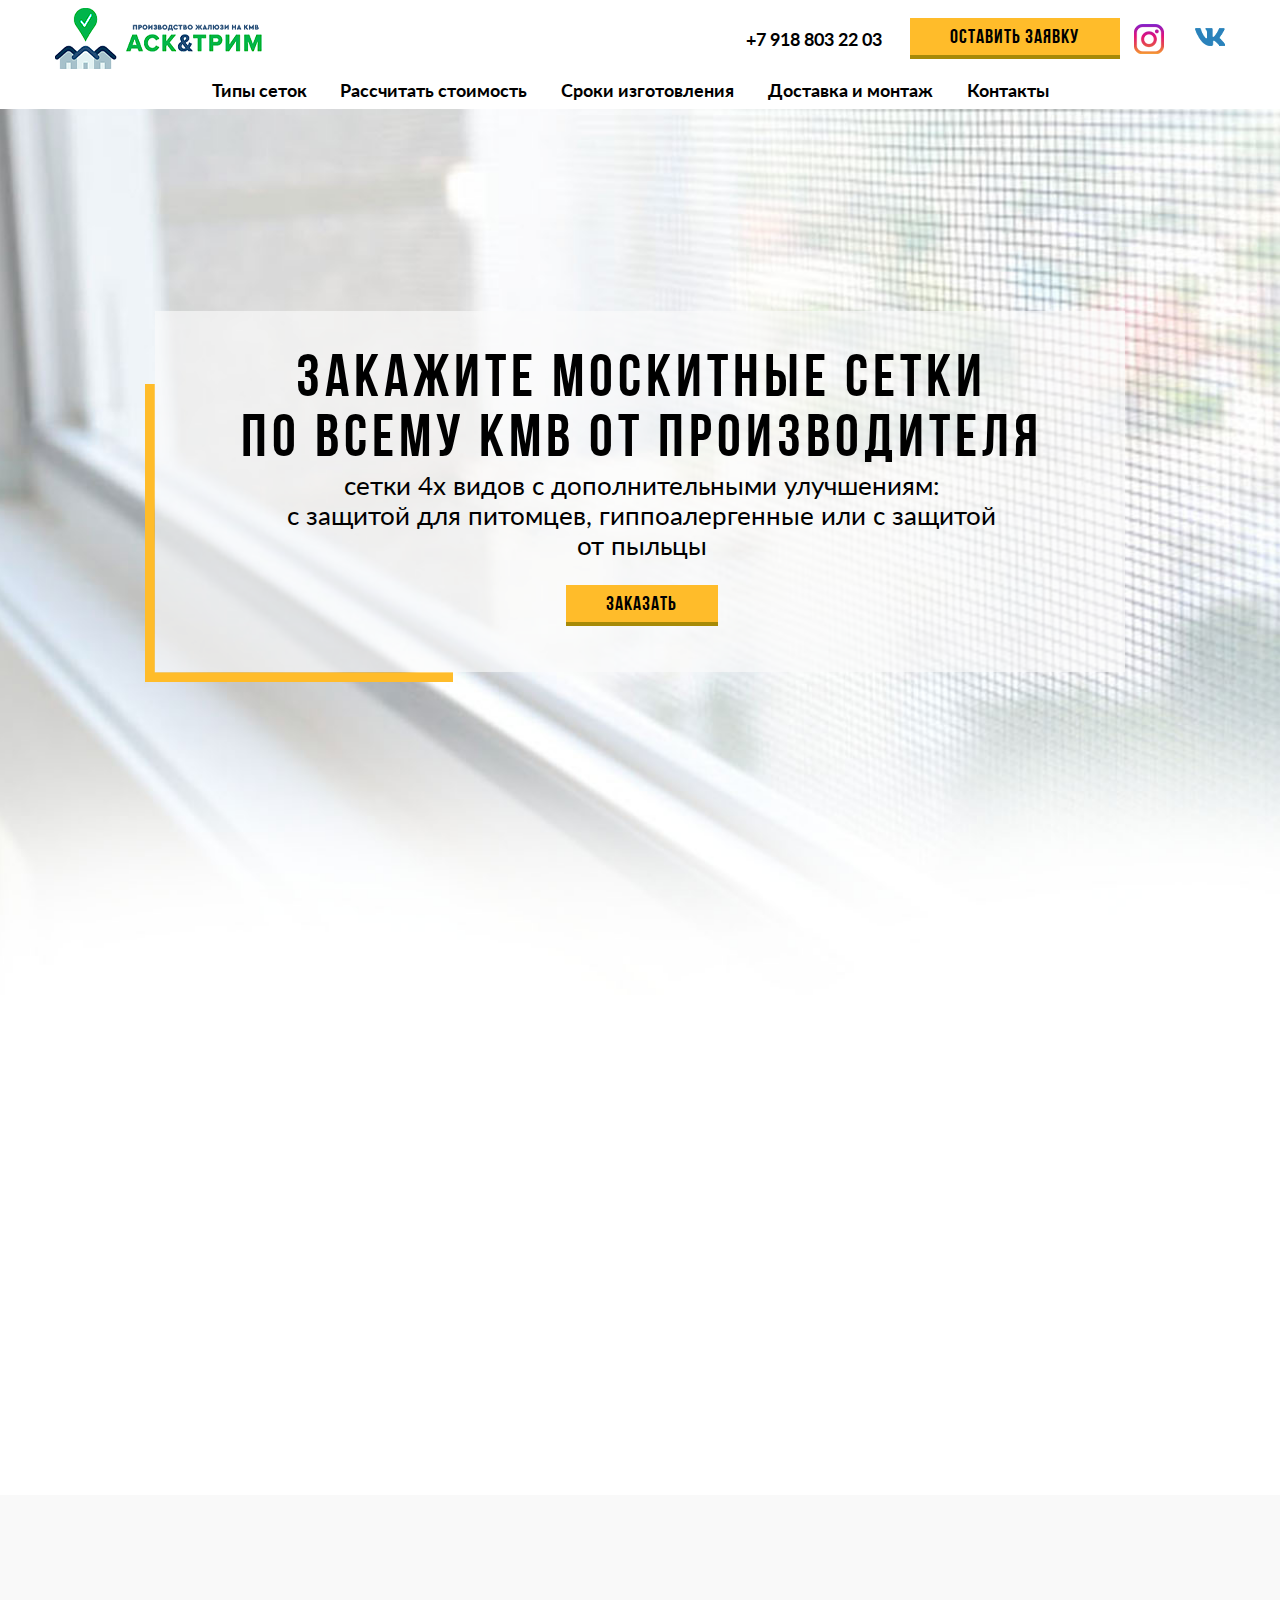
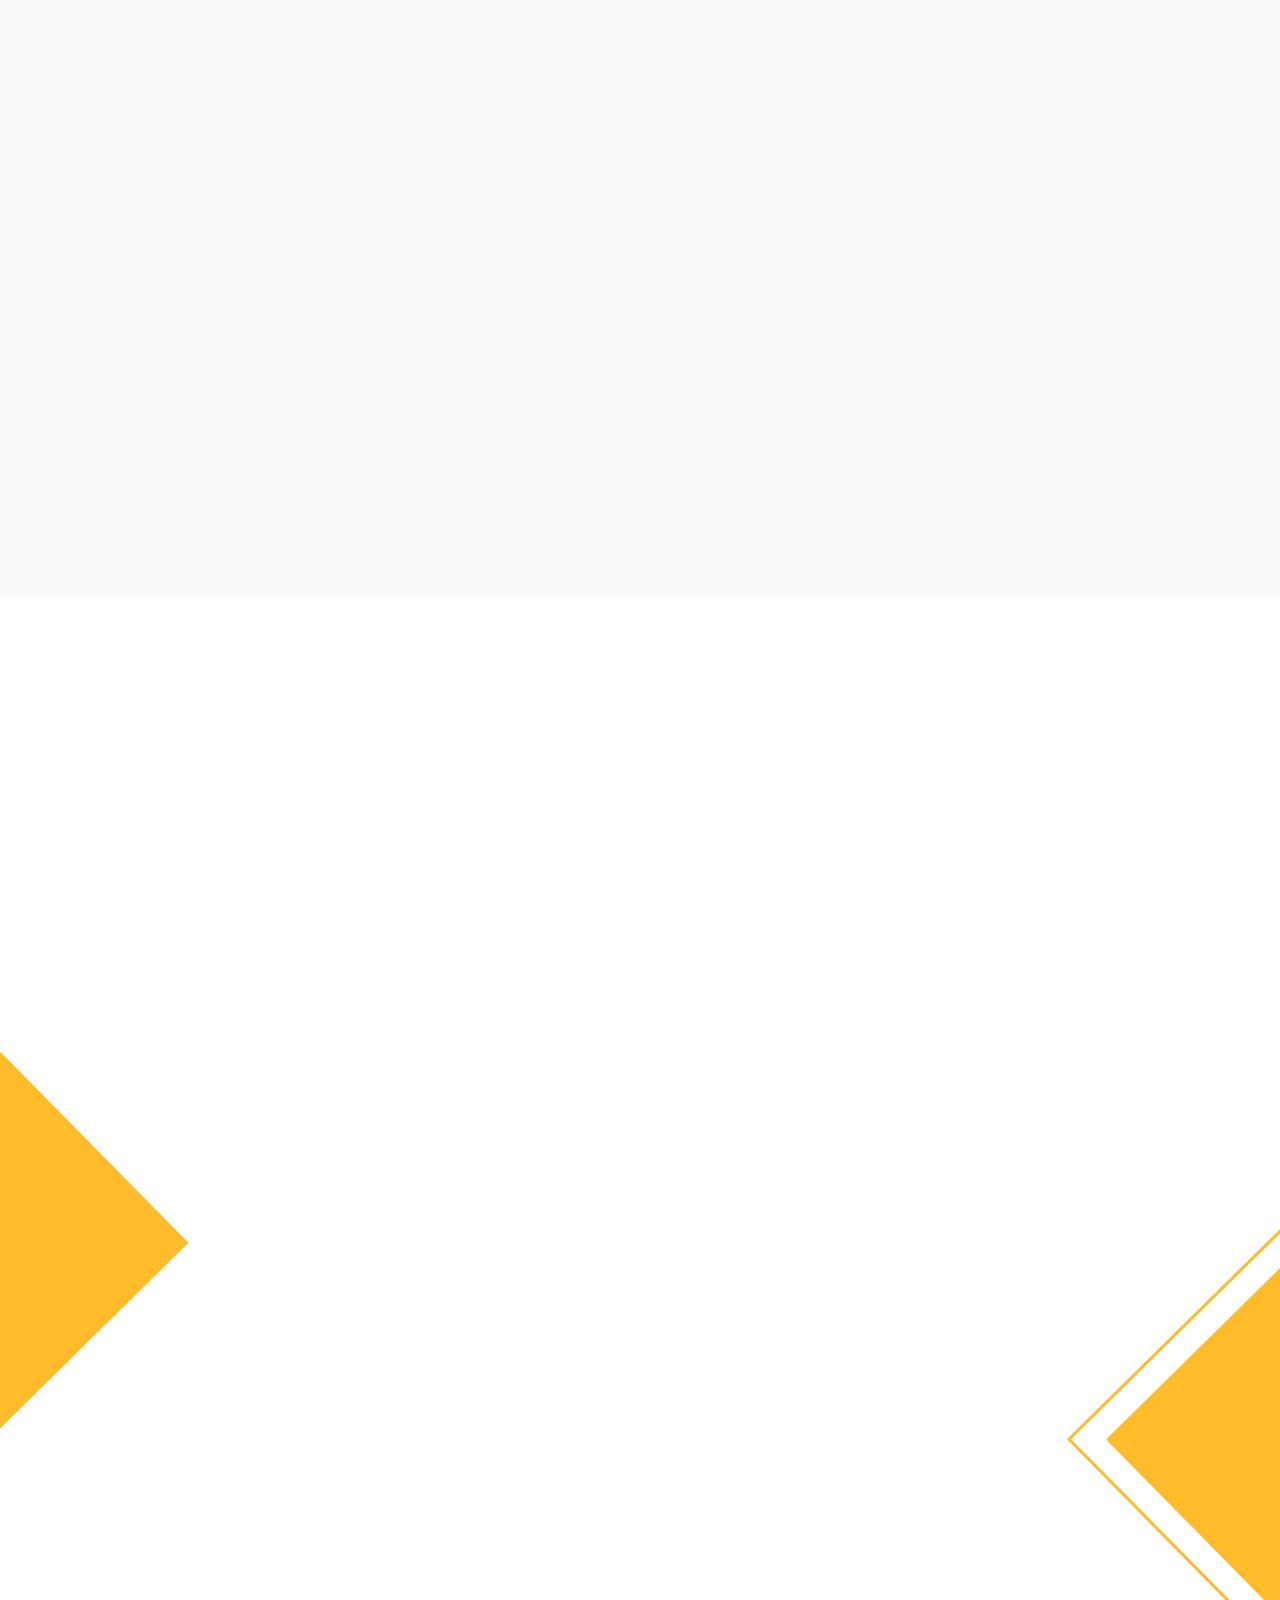
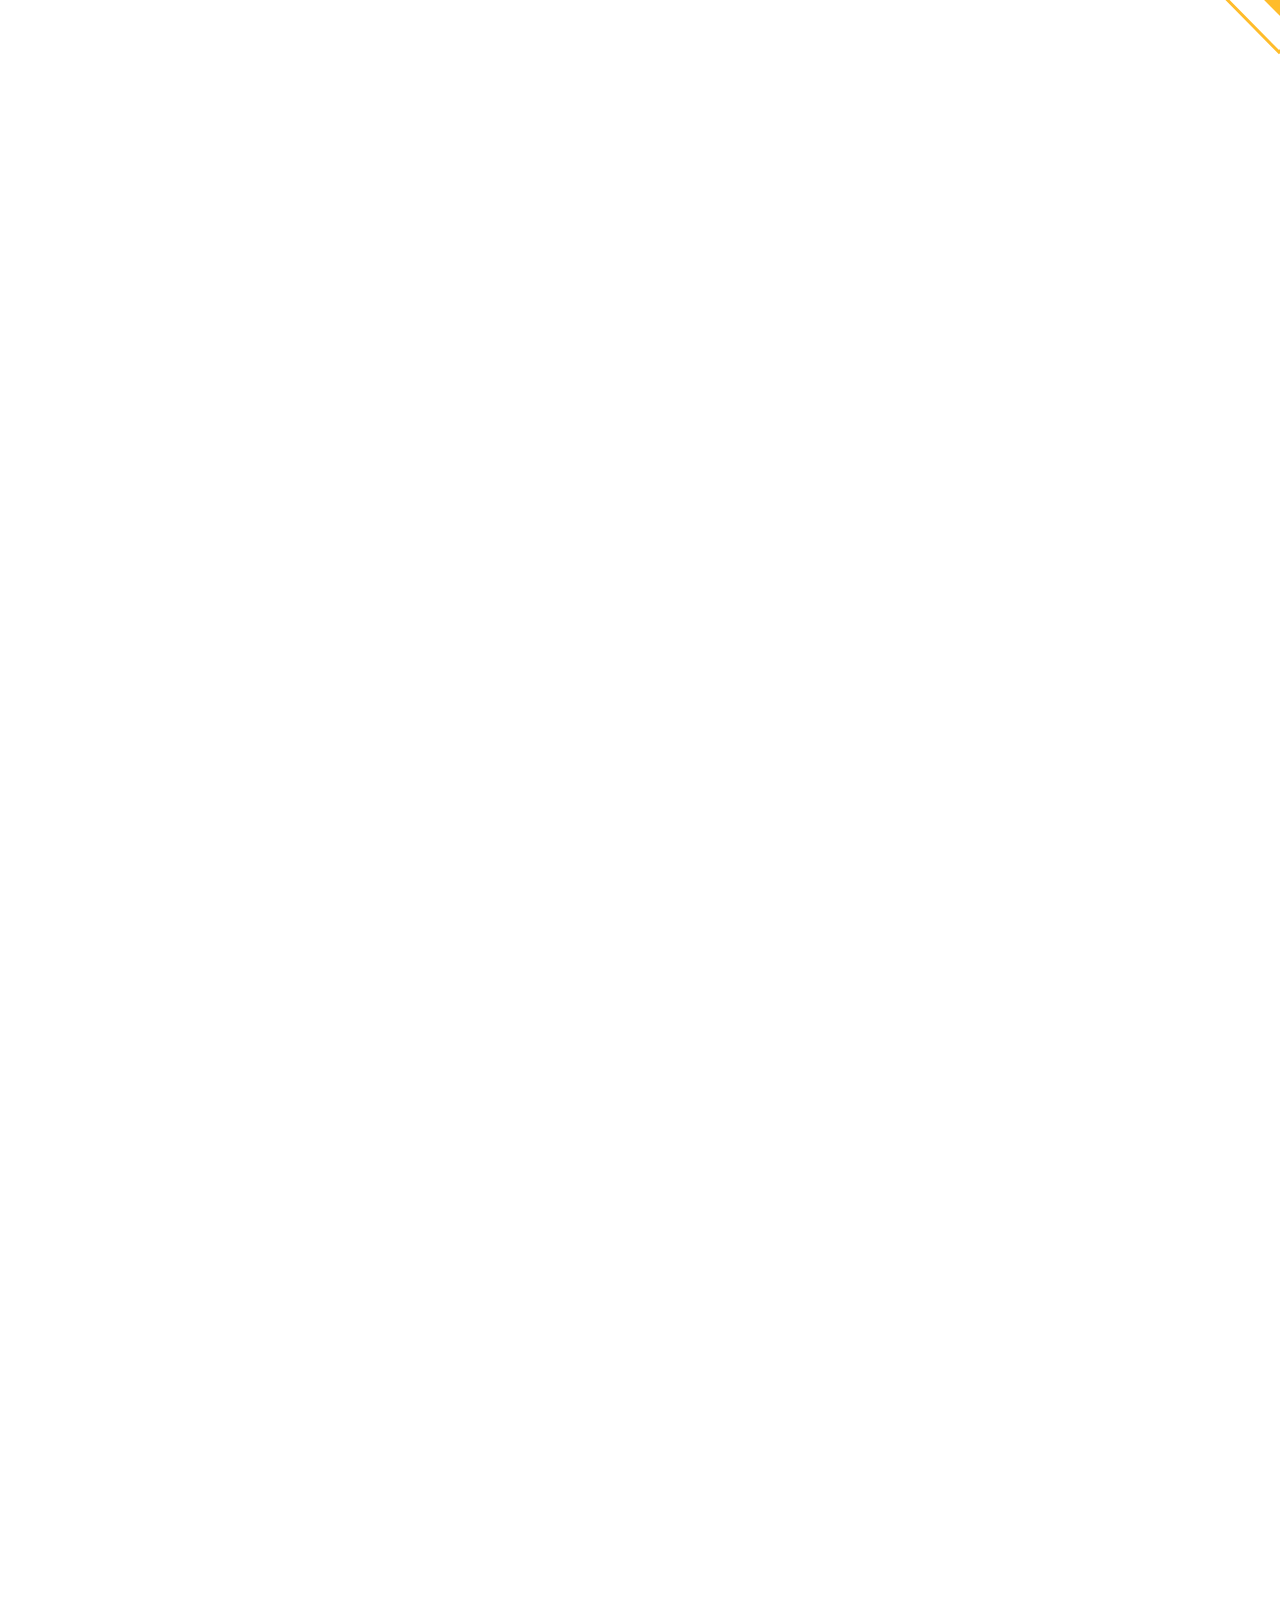
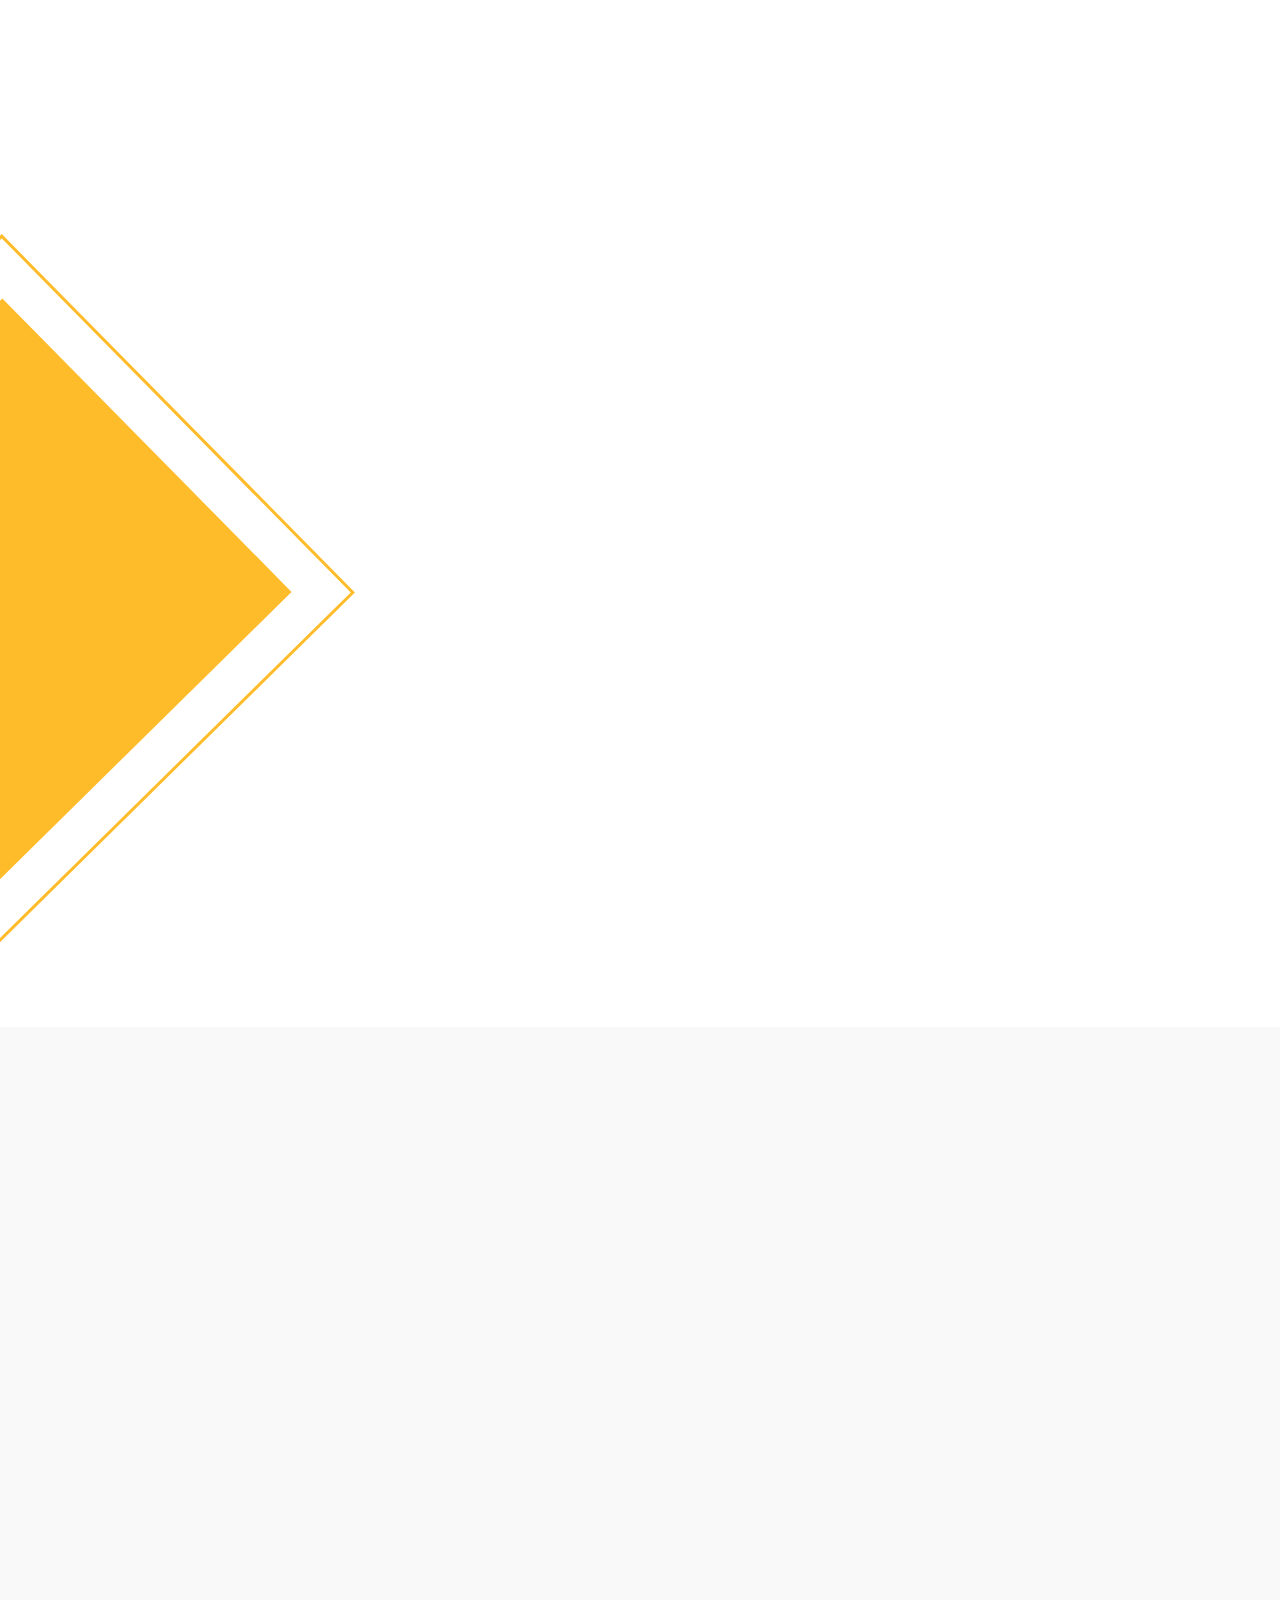
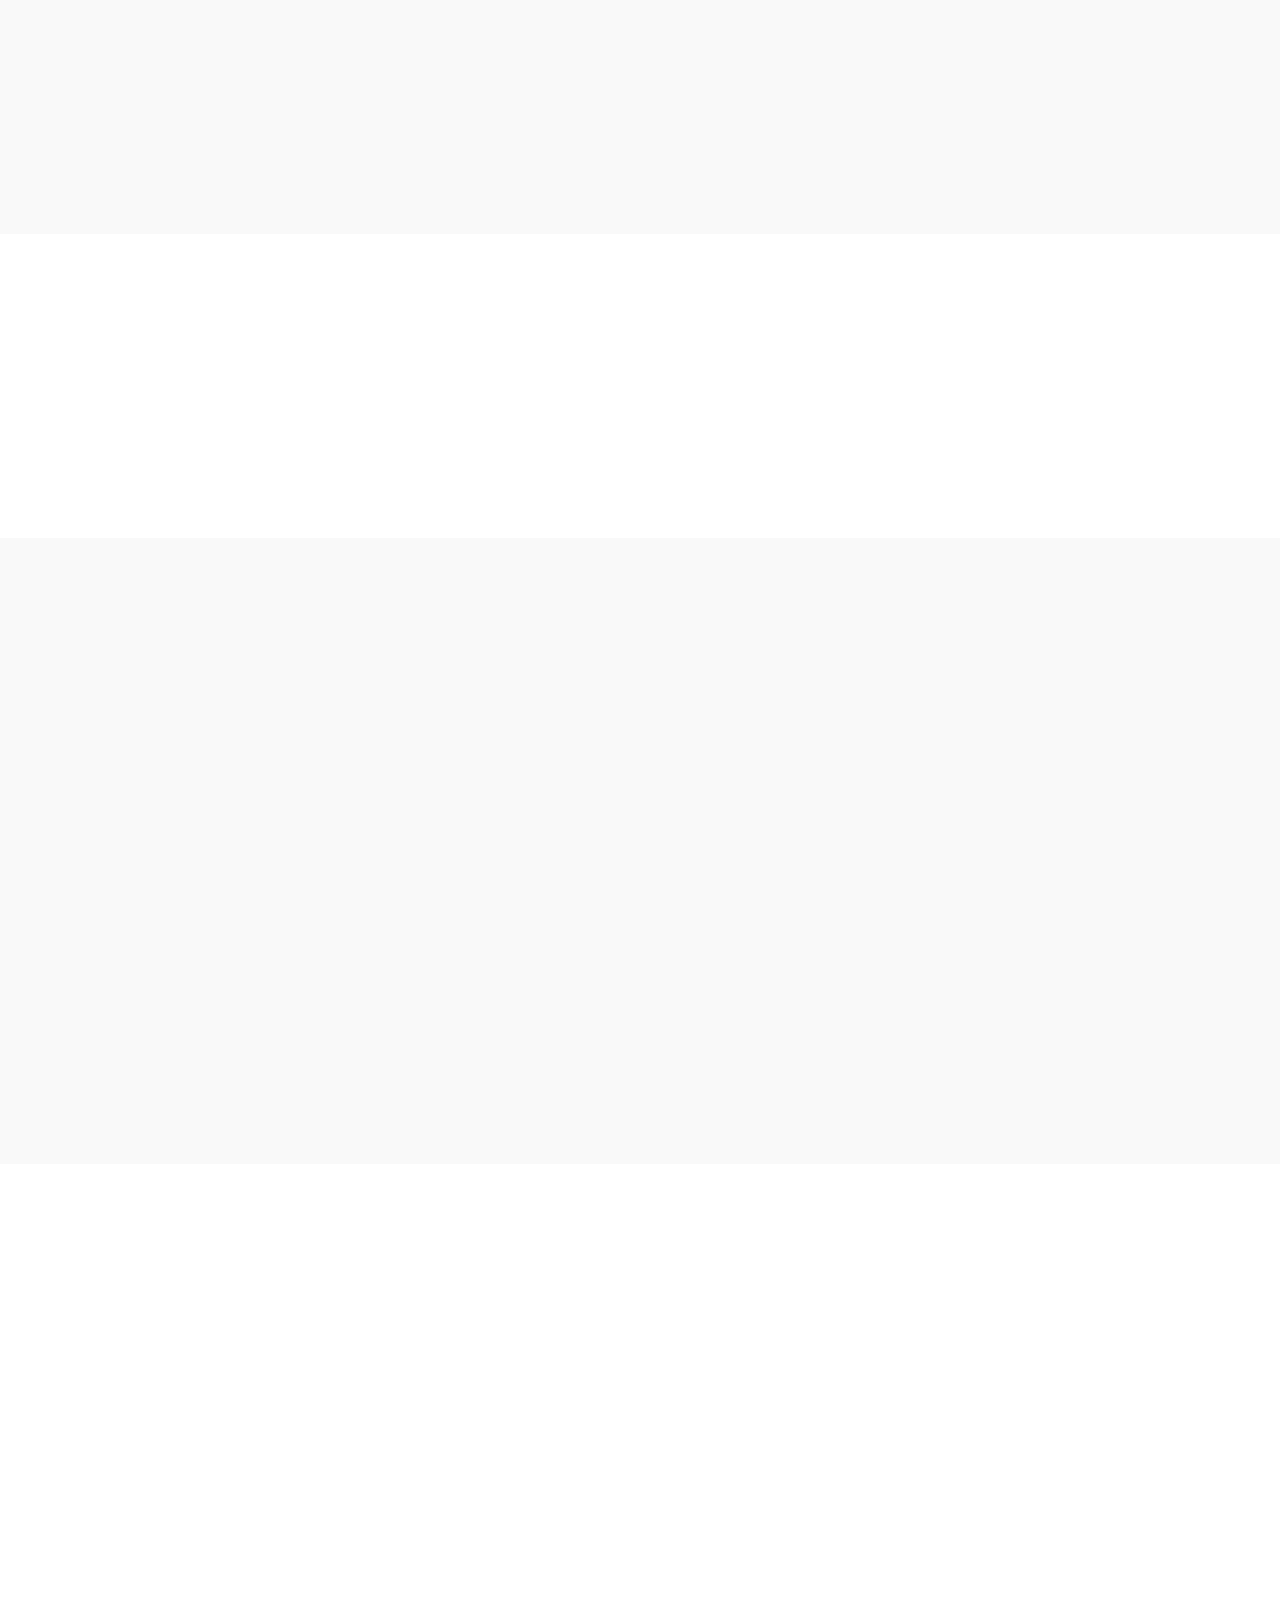
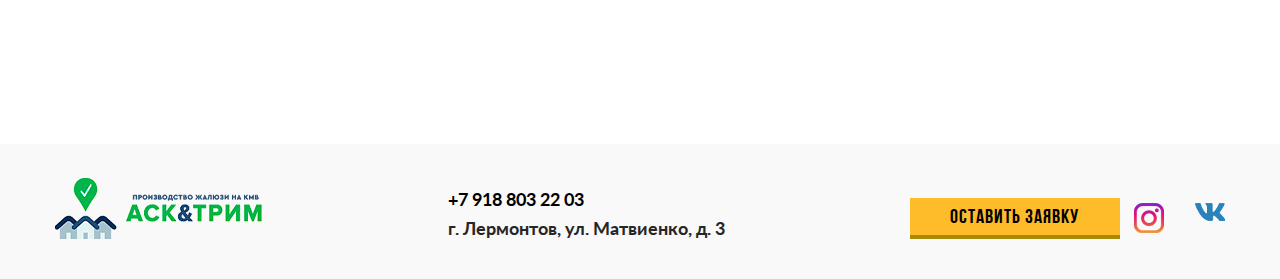
==== commit f5fa7217: "Подключил lazy-load.js" ====
--- a/index.html
+++ b/index.html
@@ -281,7 +281,7 @@
               <img data-big="img/product_main_3.jpg" data-src="img/product_3.jpg" src="img/1x1.png" alt="Обычные москитные сетки">
             </li>
             <li class="gallery__image load-item">
-              <img data-big="img/product_main_4.jpg" data-src="img/product_4.jpg" src="img/1x1.png" alt="Обычные москитные сетки">
+              <img data-big="img/product_main_4.jpg" src="img/product_4.jpg" src="img/1x1.png" alt="Обычные москитные сетки">
             </li>
           </ul>
           <div class="gallery__buttons">
@@ -525,8 +525,8 @@
 
   <div class="contacts">
     <div class="contacts__map _anim-items _anim-no-hide _scroll">
-      <div id="map" class="_load-map"></div>
-      <div id="map-mobile" class="_load-map"></div>
+      <div id="map" class="_load-map load-item"></div>
+      <div id="map-mobile" class="_load-map load-item"></div>
     </div>
     <address class="contacts__content wrapper _anim-items _anim-no-hide _scroll">
         <h3 class="contacts__title">Контакты</h3>
@@ -583,12 +583,12 @@
   </aside>
 
   <script src="js/burger&&scroll.js"></script>
-  <script src="js/popup.js" async></script>
+  <script src="js/popup.js"></script>
   <script src="js/animation-scroll.js"></script>
-  <script src="js/slider.js" async></script>
-  <script src="js/calculator.js" async></script>
-  <script src="https://api-maps.yandex.ru/2.1/?apikey=c8511ba3-2023-48ae-815e-b11ef6a04ee4&lang=ru_RU" async></script>
-  <script src="js/ymap.js" async></script>
+  <script src="js/slider.js"></script>
+  <script src="js/calculator.js"></script>
+  <script src="https://api-maps.yandex.ru/2.1/?apikey=c8511ba3-2023-48ae-815e-b11ef6a04ee4&lang=ru_RU"></script>
+  <script src="js/ymap.js"></script>
   <script src="js/lazy-load.js"></script>
 </body>
 
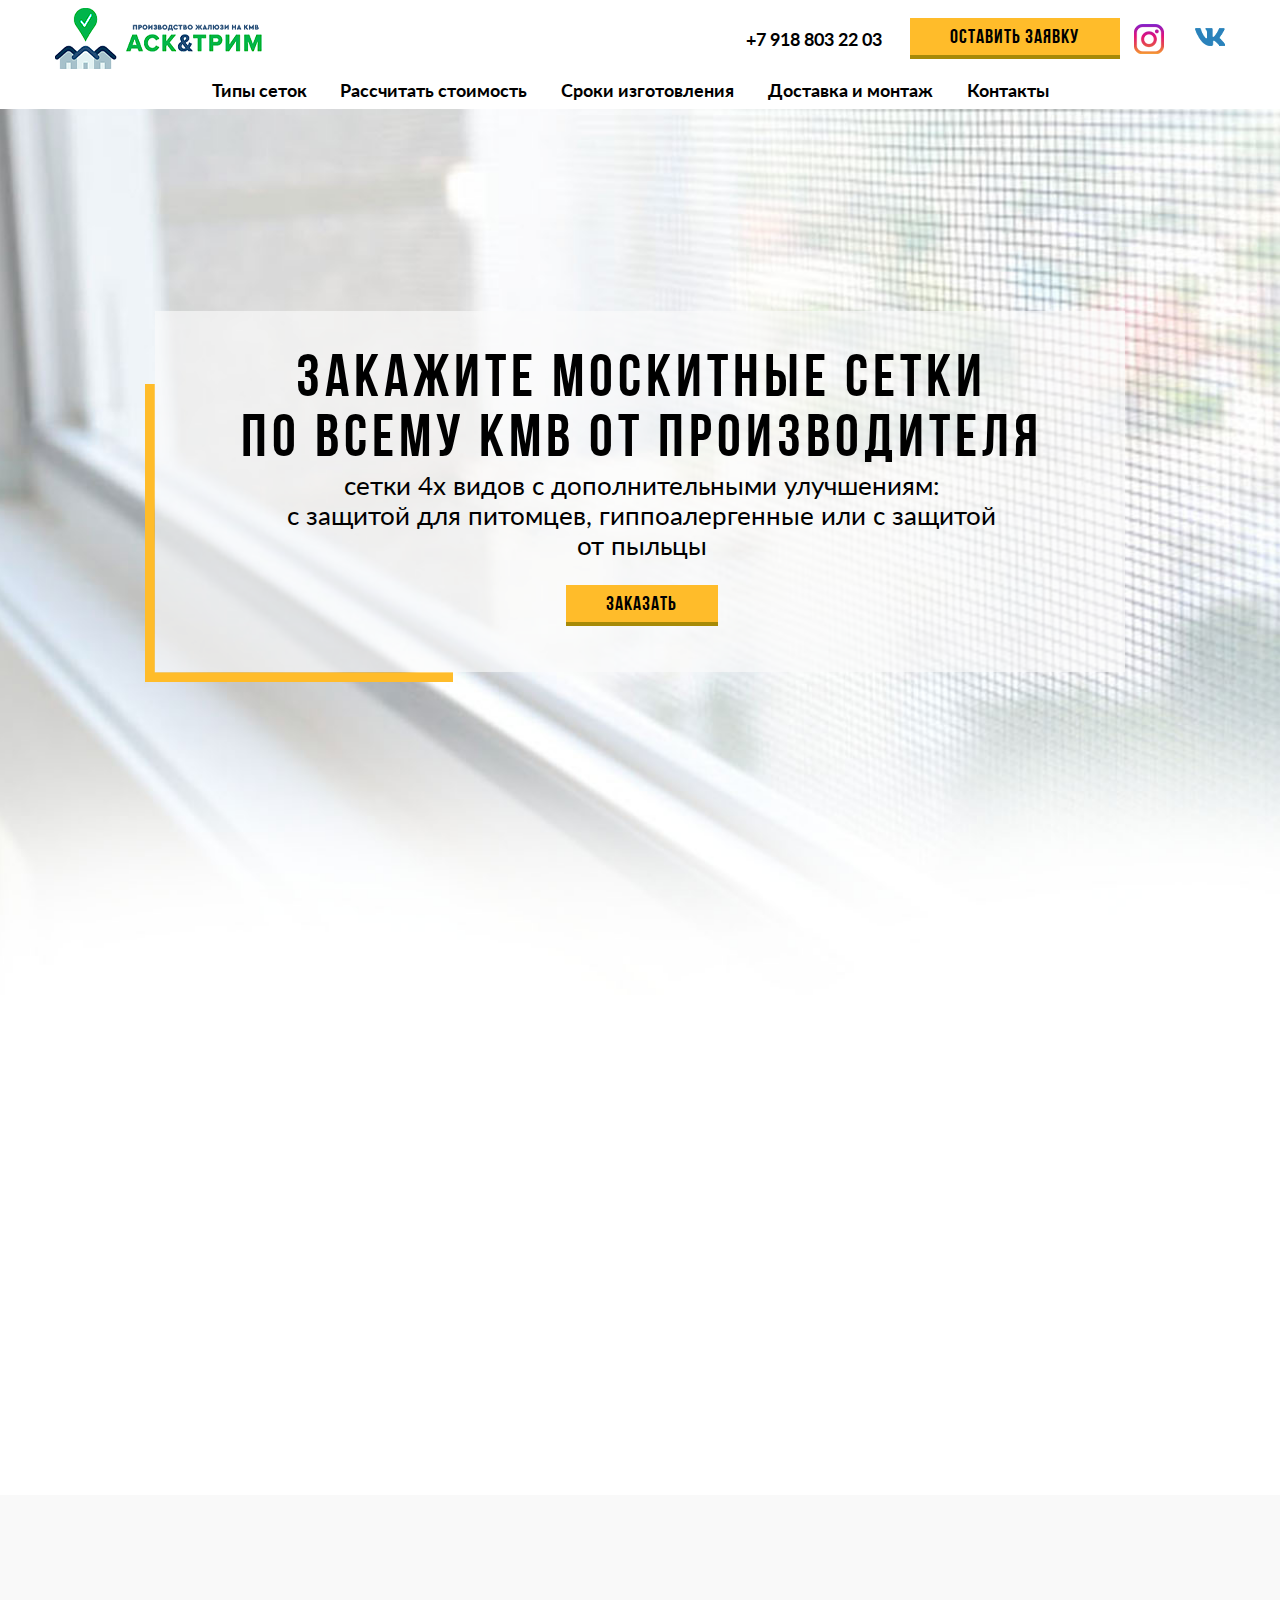
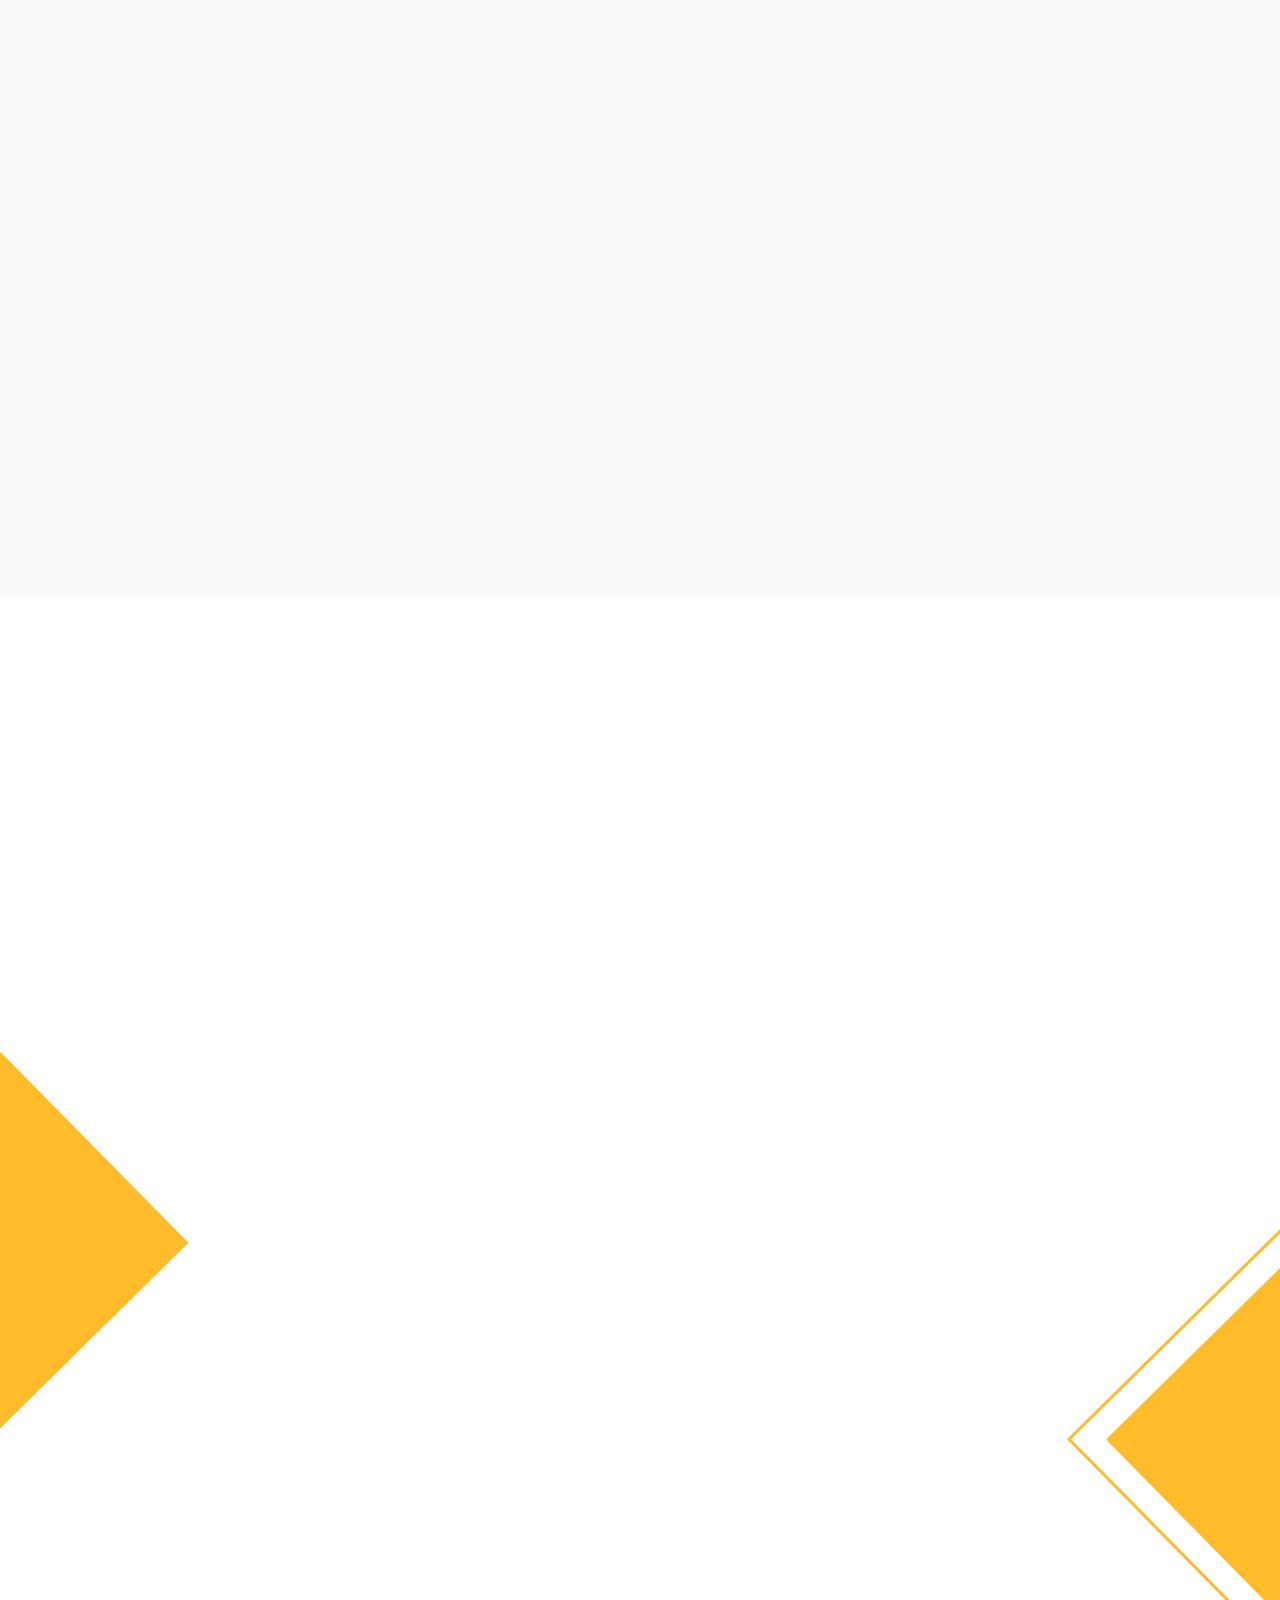
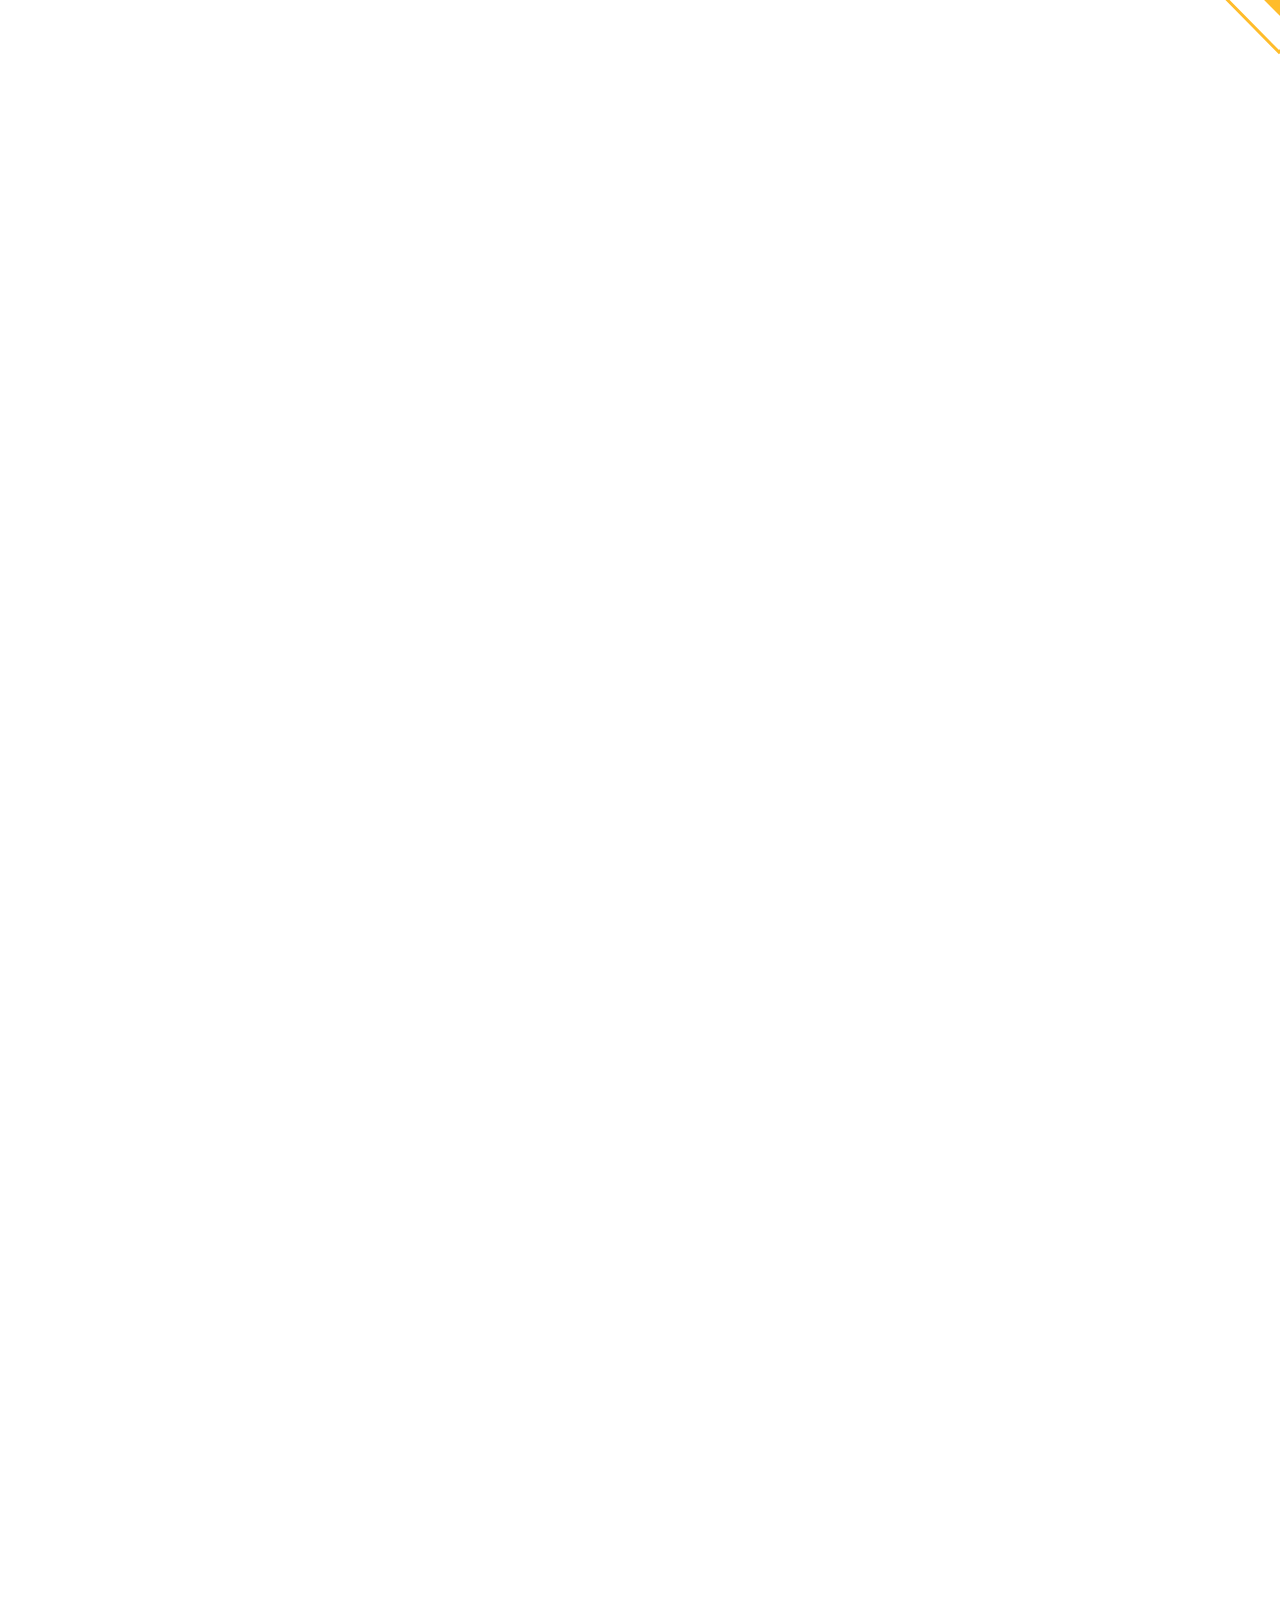
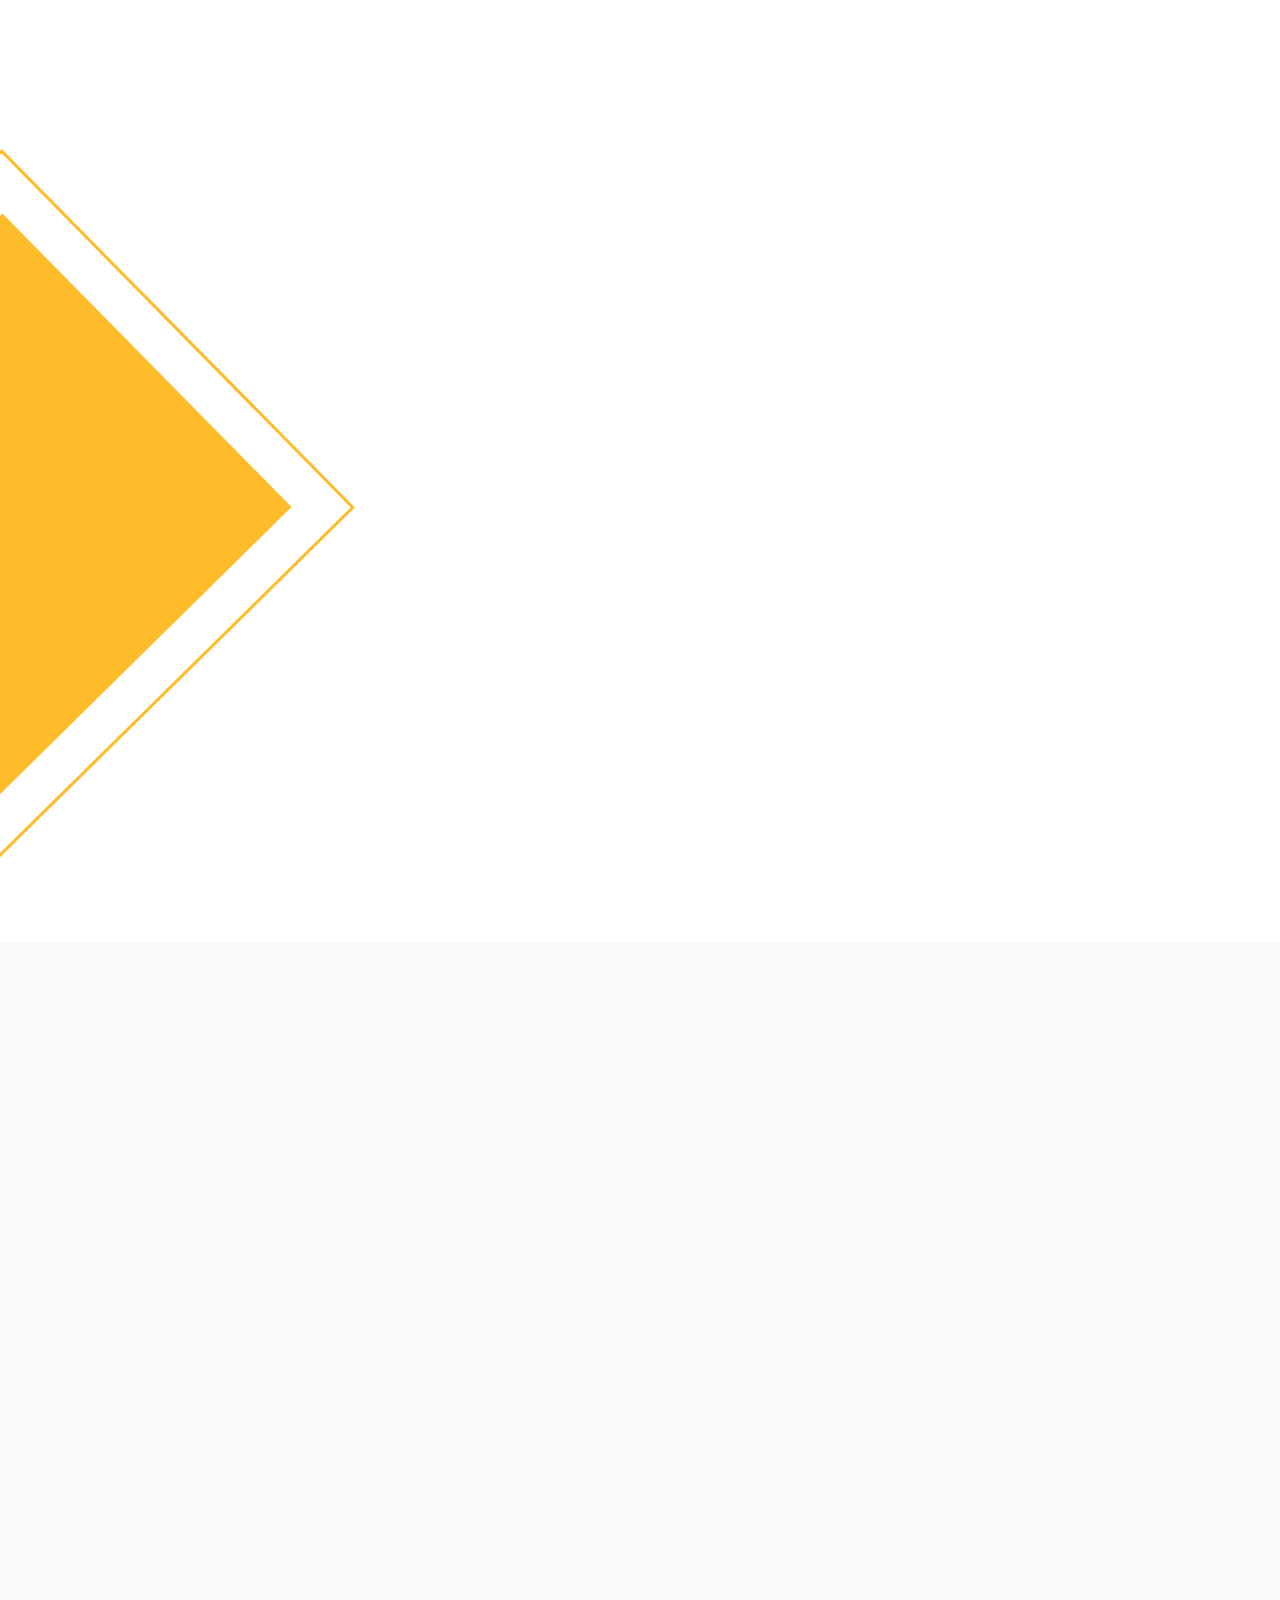
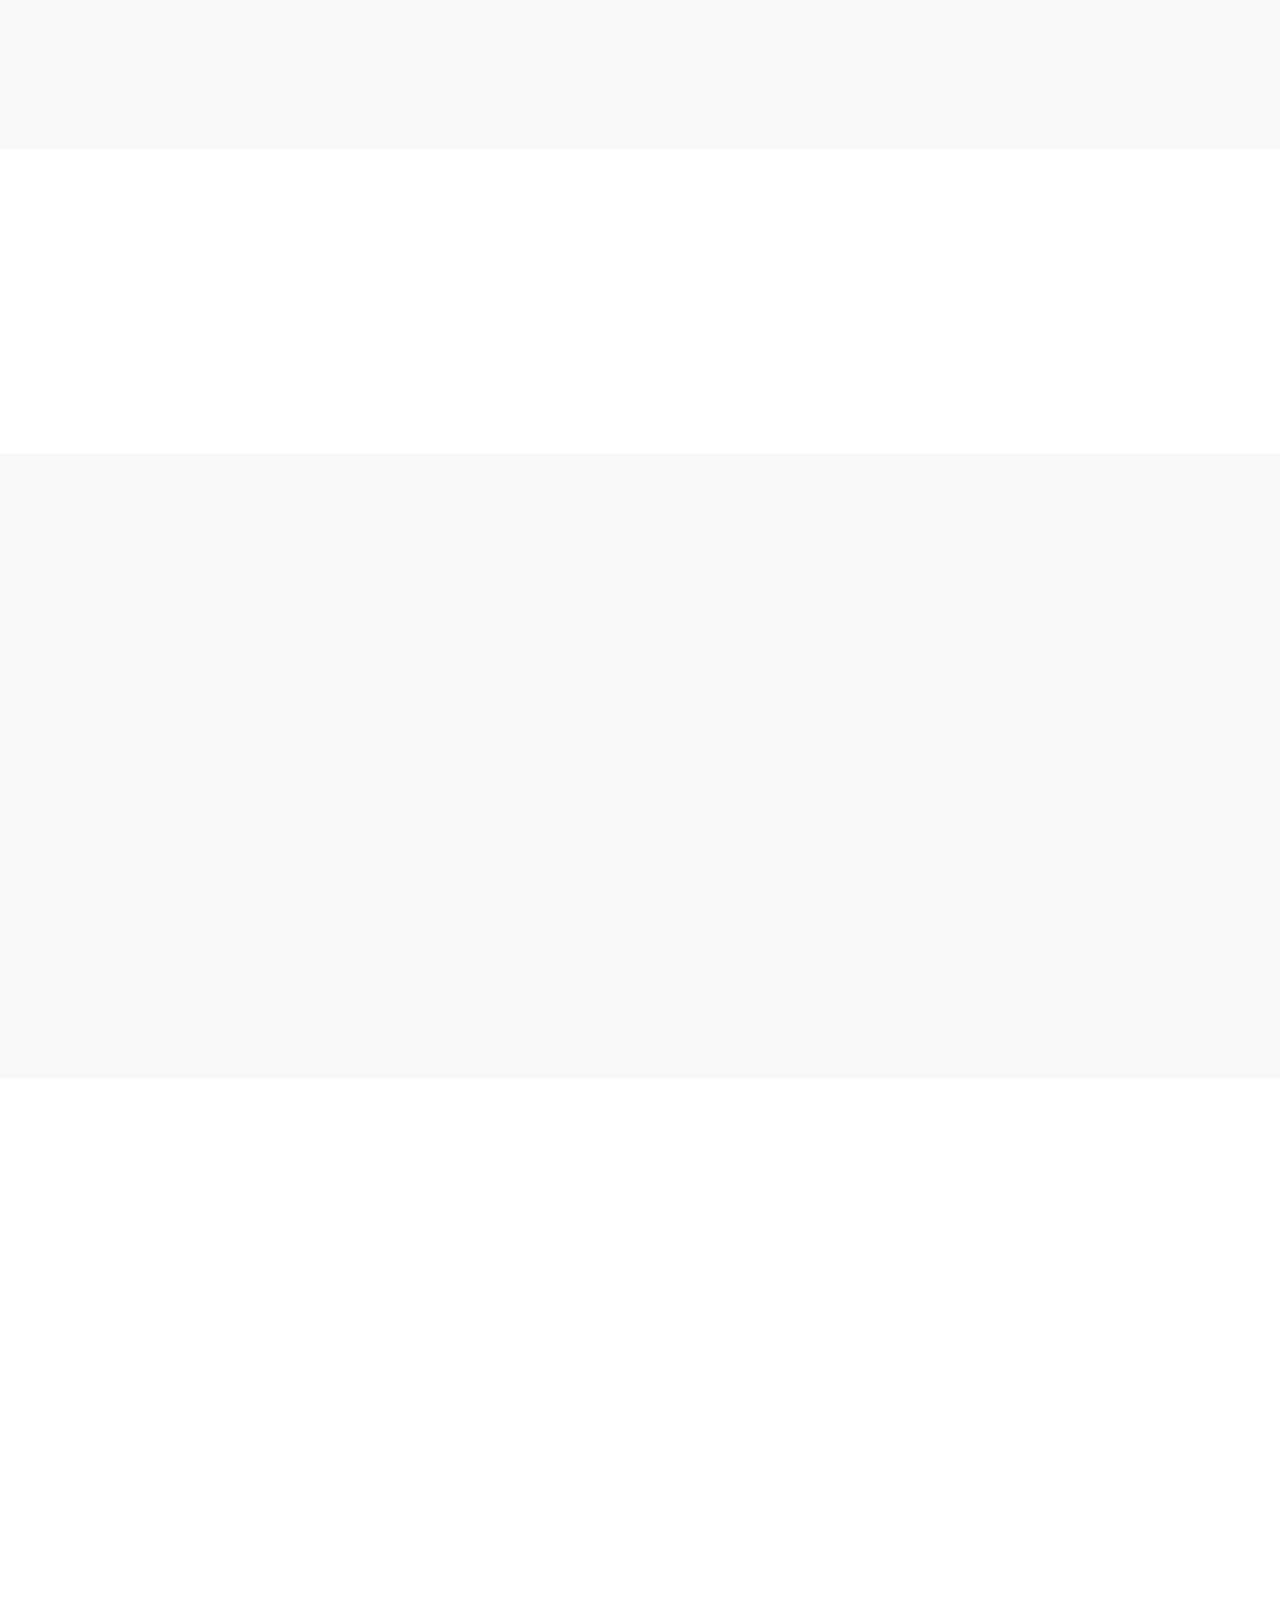
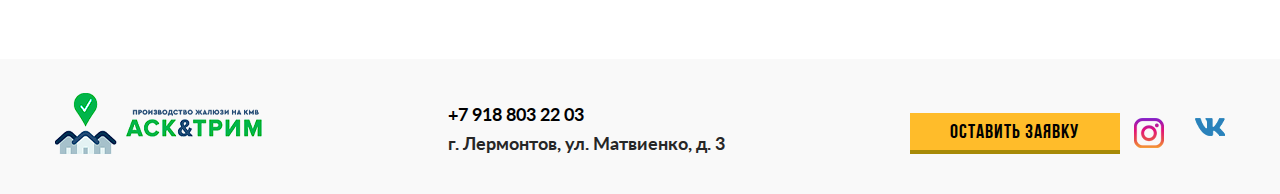
==== commit 8c4b3a2e: "Небольшая доработка lazy-load.js" ====
--- a/index.html
+++ b/index.html
@@ -281,7 +281,7 @@
               <img data-big="img/product_main_3.jpg" data-src="img/product_3.jpg" src="img/1x1.png" alt="Обычные москитные сетки">
             </li>
             <li class="gallery__image load-item">
-              <img data-big="img/product_main_4.jpg" src="img/product_4.jpg" src="img/1x1.png" alt="Обычные москитные сетки">
+              <img data-big="img/product_main_4.jpg" data-src="img/product_4.jpg" src="img/1x1.png" alt="Обычные москитные сетки">
             </li>
           </ul>
           <div class="gallery__buttons">
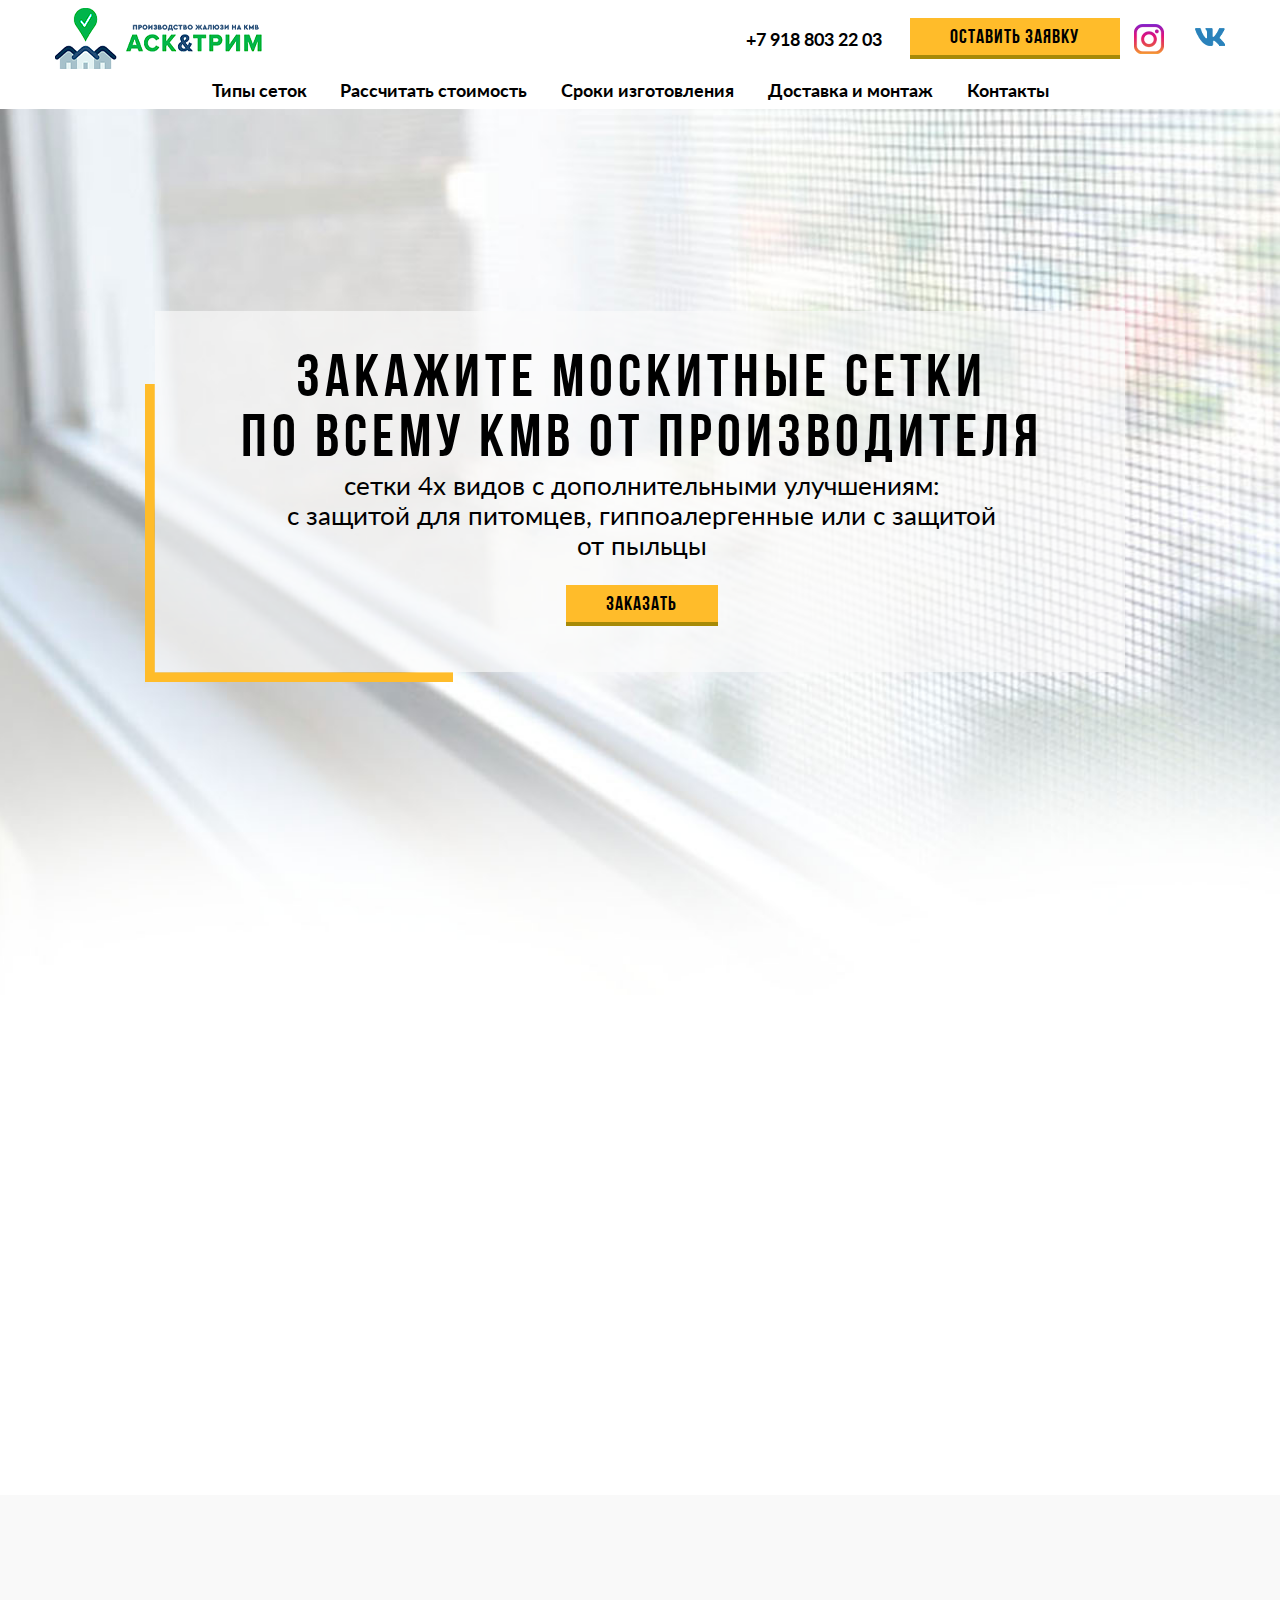
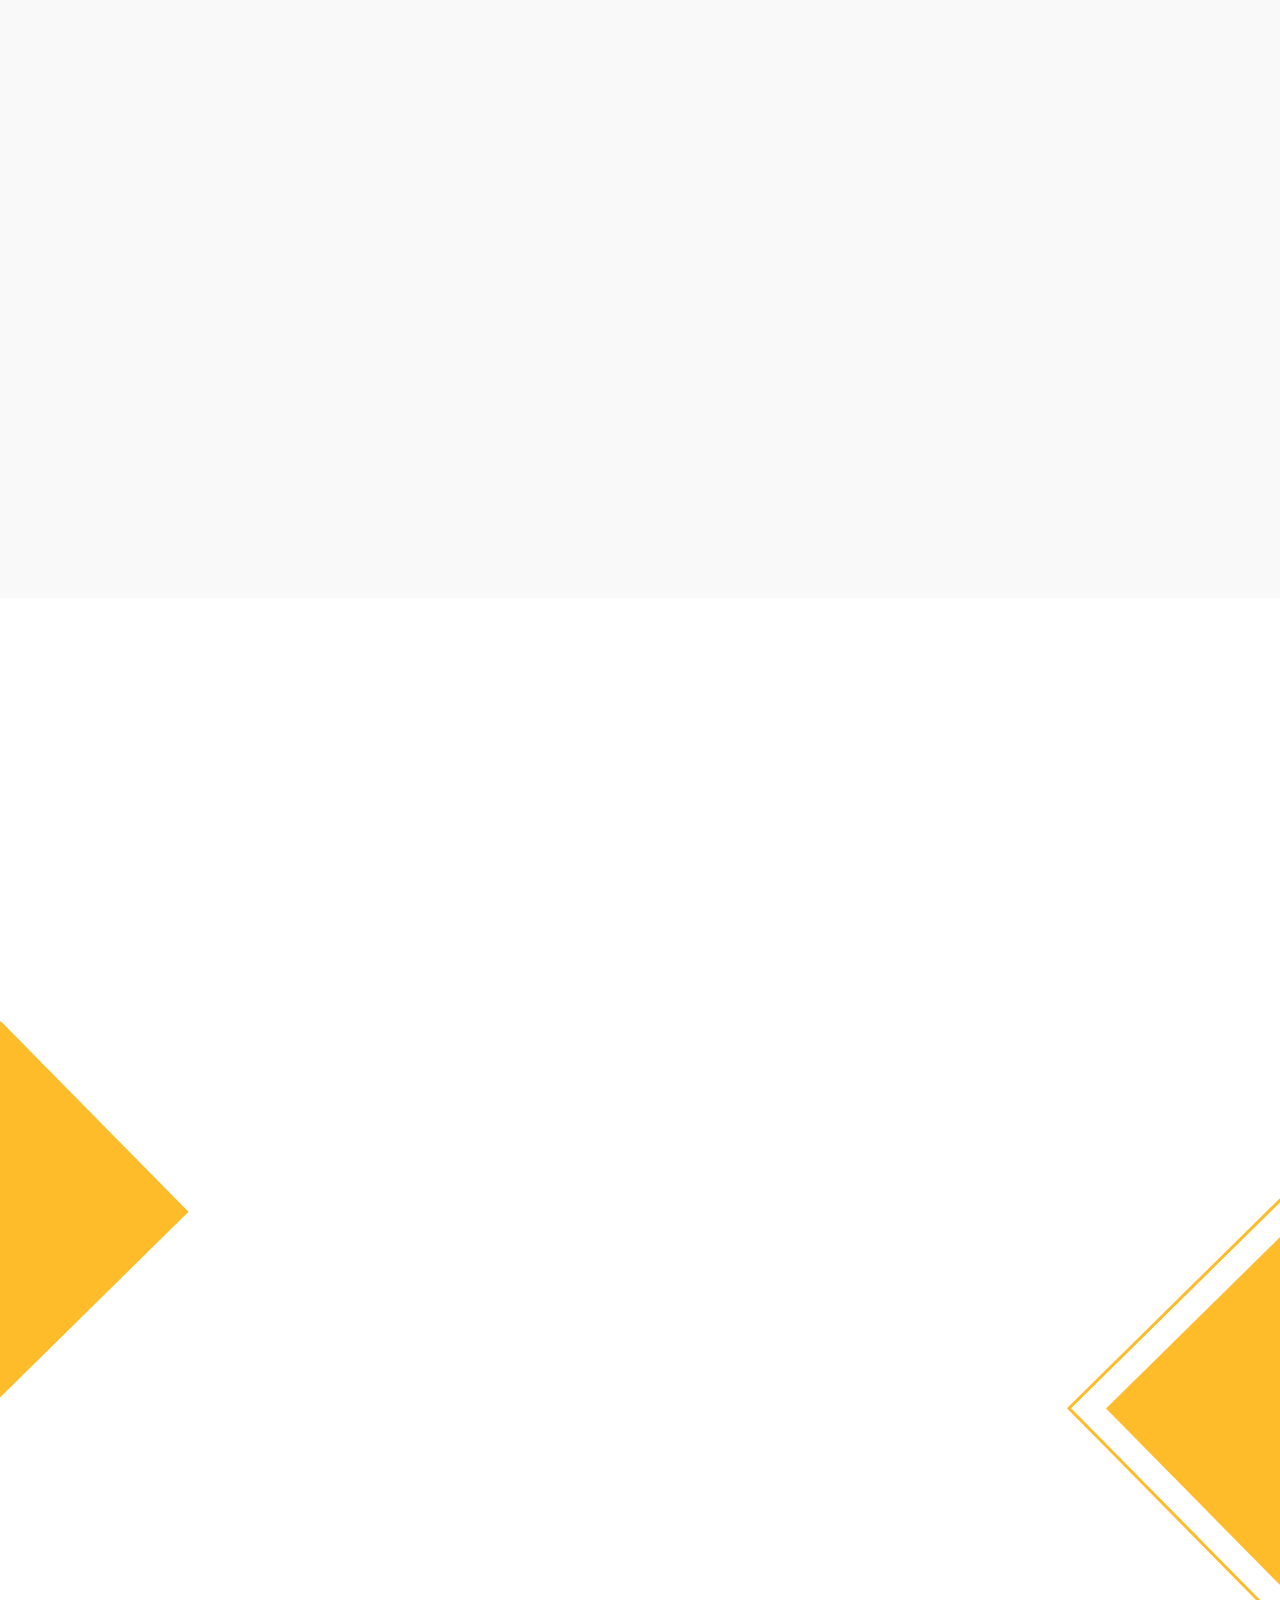
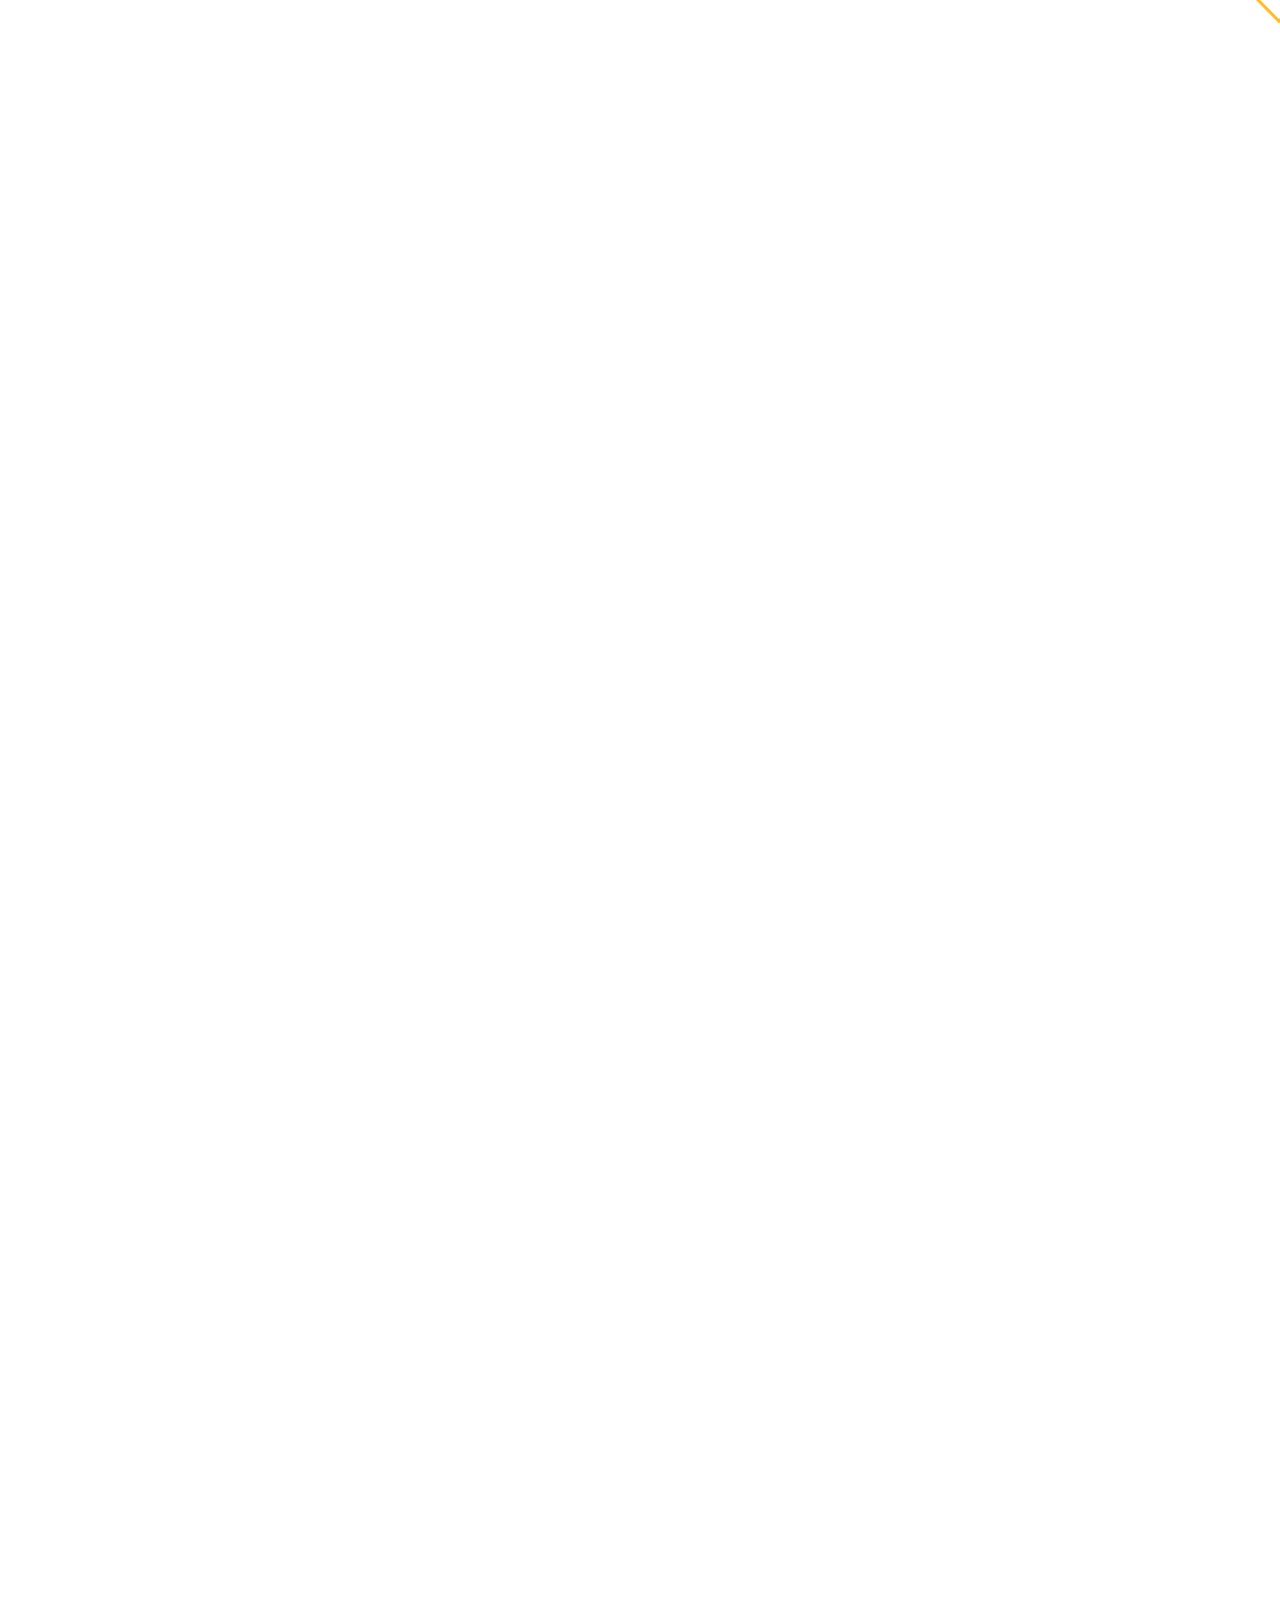
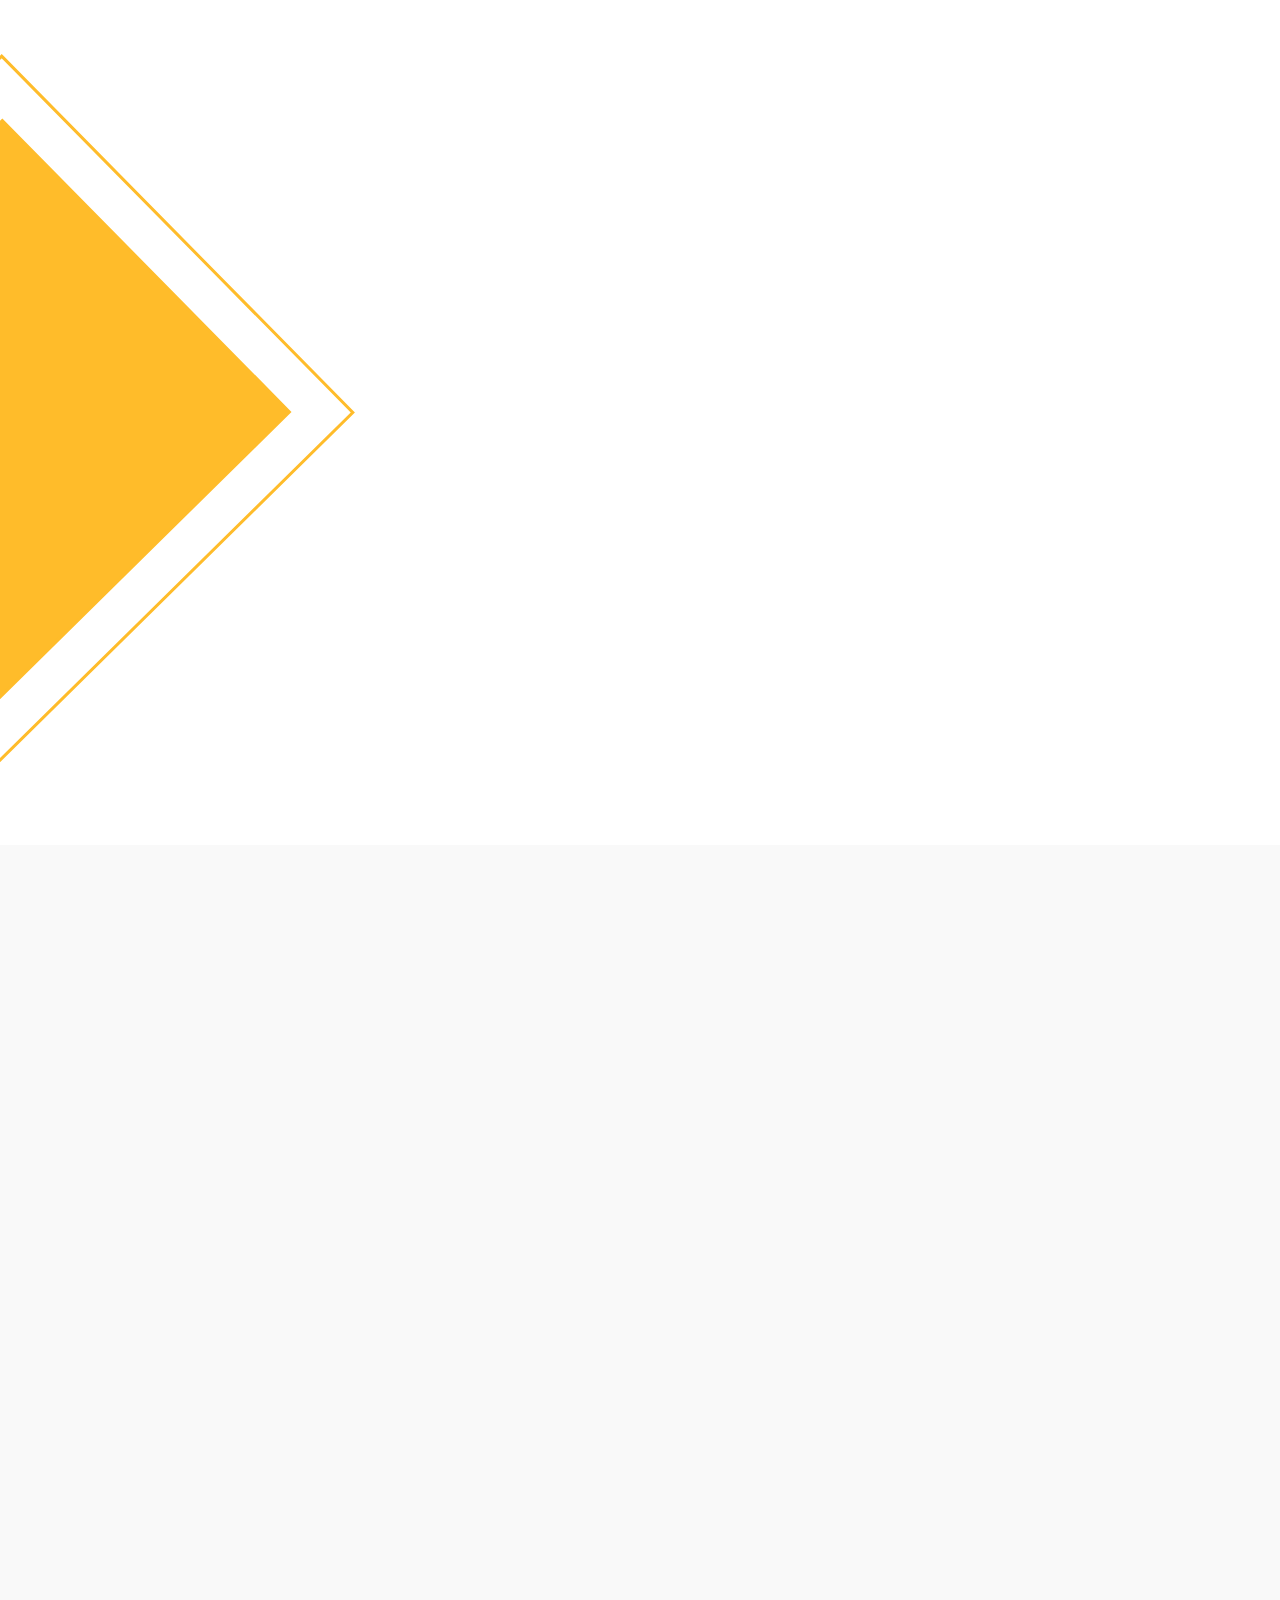
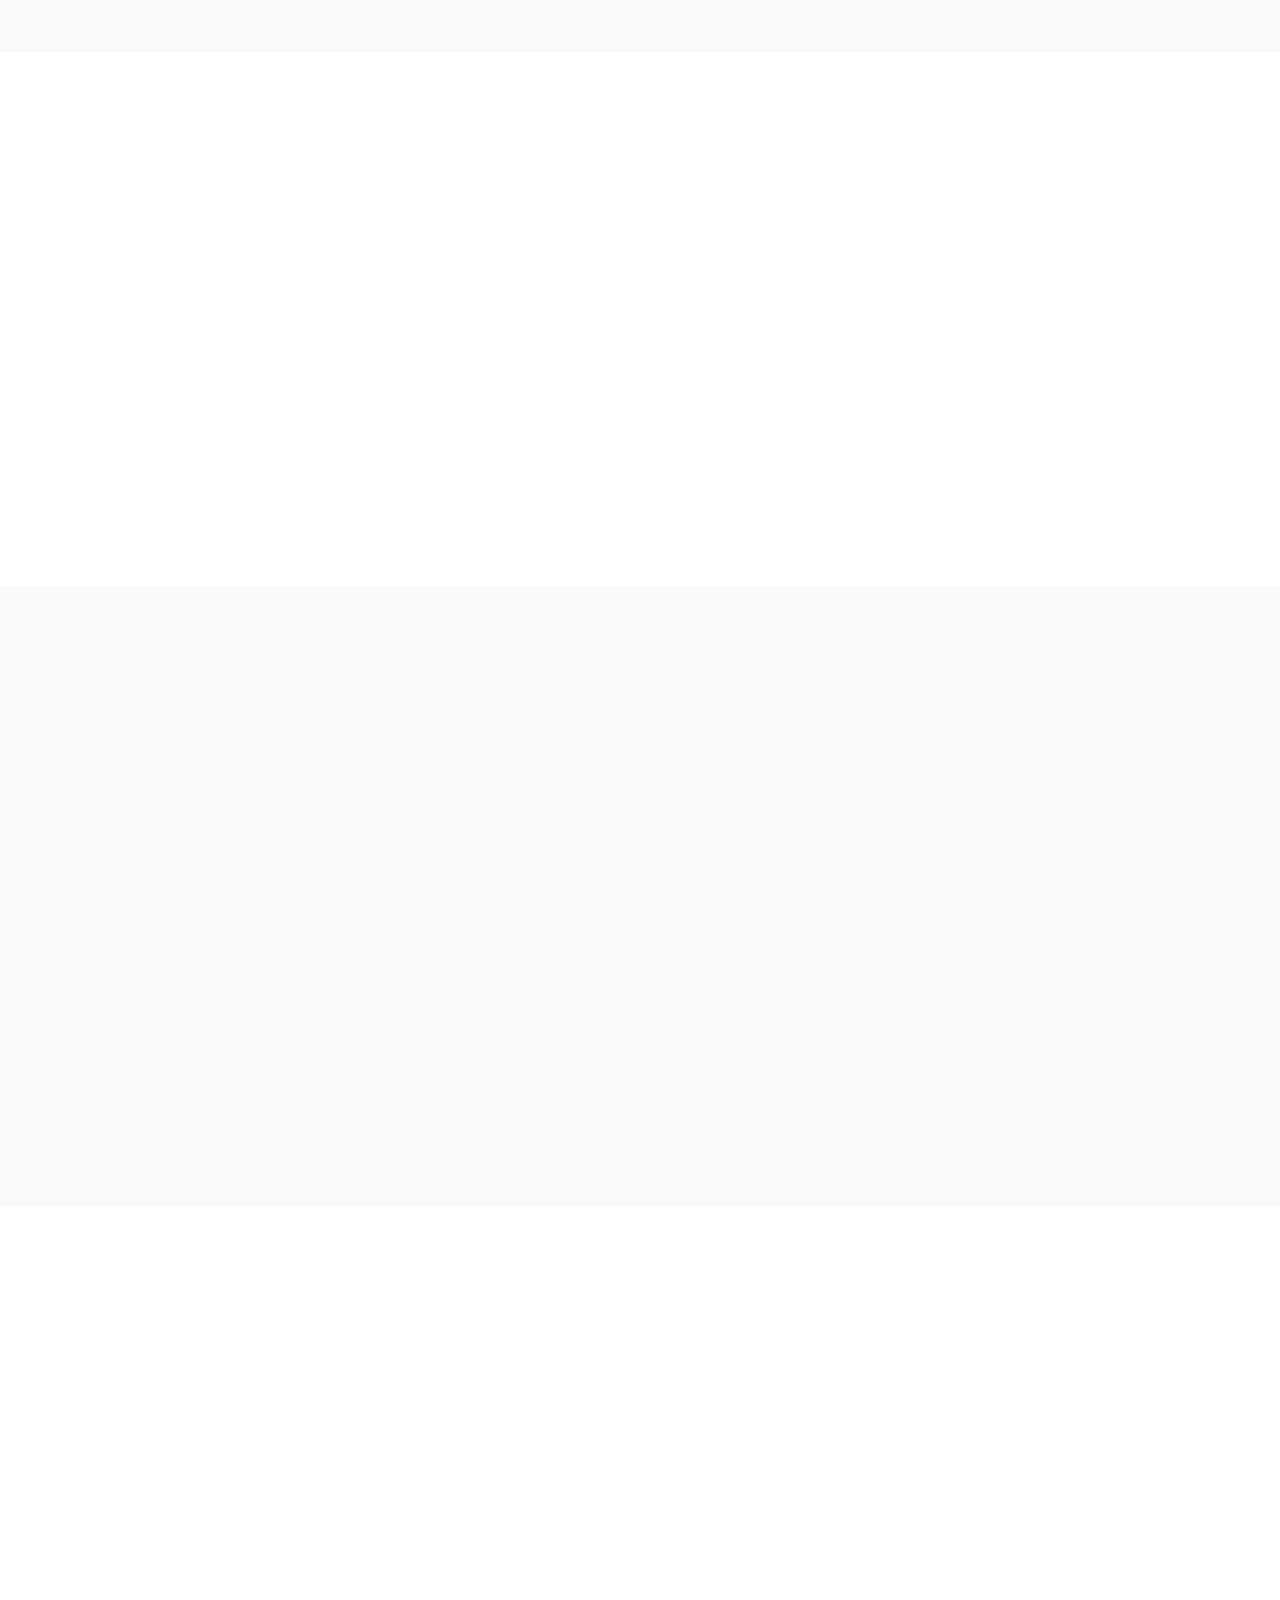
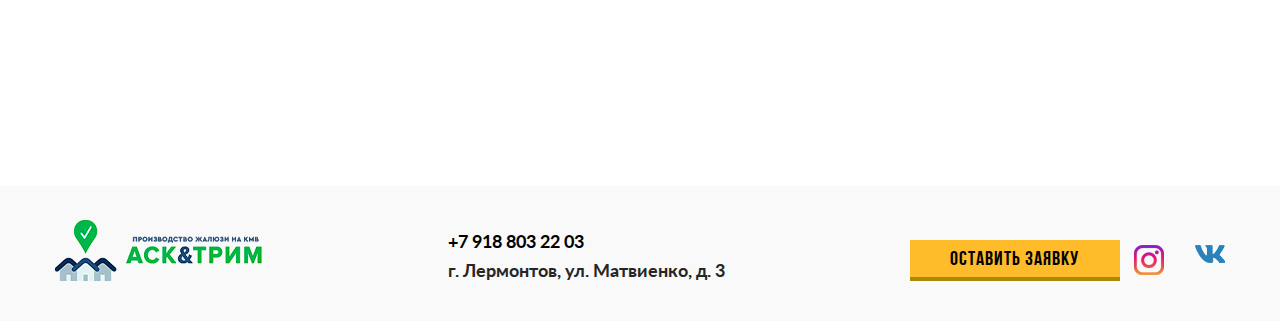
==== commit 8b996d5d: "Отключил lazy-load.js для всех изображений из-за проблемы скролла до блоков" ====
--- a/index.html
+++ b/index.html
@@ -86,28 +86,36 @@
     <div class="wrapper option__wrapper _anim-items _anim-no-hide _scroll">
       <ul class="option__cards">
         <li class="option__card option__card_1">
-          <div class="option__container">
-            <h2 class="option__title option__title_width">Обычные сетки</h2>
-            <a data-goto=".product-1" href="#0" class="button option__button scroll-to-item">Подробнее</a>
-          </div>
+          <a data-goto=".product-1" href="#0" class="option__card-wrapper scroll-to-item">
+            <div class="option__container">
+              <h2 class="option__title option__title_width">Обычные сетки</h2>
+              <a data-goto=".product-1" href="#0" class="button option__button scroll-to-item">Подробнее</a>
+            </div>
+          </a>
         </li>
         <li class="option__card option__card_2">
-          <div class="option__container">
-            <h2 class="option__title">Вставные премиальные</h2>
-            <a data-goto=".product-2" href="#0" class="button option__button scroll-to-item">Подробнее</a>
-          </div>
+          <a data-goto=".product-2" href="#0" class="option__card-wrapper scroll-to-item">
+            <div class="option__container">
+              <h2 class="option__title">Вставные премиальные</h2>
+              <a data-goto=".product-2" href="#0" class="button option__button scroll-to-item">Подробнее</a>
+            </div>
+          </a>
         </li>
         <li class="option__card option__card_3">
-          <div class="option__container">
-            <h2 class="option__title">Плиссе гармошка</h2>
-            <a data-goto=".product-3" href="#0" class="button option__button scroll-to-item">Подробнее</a>
-          </div>
+          <a data-goto=".product-3" href="#0" class="option__card-wrapper scroll-to-item">
+            <div class="option__container">
+              <h2 class="option__title">Плиссе гармошка</h2>
+              <a data-goto=".product-3" href="#0" class="button option__button scroll-to-item">Подробнее</a>
+            </div>
+          </a>
         </li>
         <li class="option__card option__card_4">
-          <div class="option__container">
-            <h2 class="option__title">Детские от&nbsp;выпадения</h2>
-            <a data-goto=".product-4" href="#0" class="button option__button scroll-to-item">Подробнее</a>
-          </div>
+          <a data-goto=".product-4" href="#0" class="option__card-wrapper scroll-to-item">
+            <div class="option__container">
+              <h2 class="option__title">Детские от&nbsp;выпадения</h2>
+              <a data-goto=".product-4" href="#0" class="button option__button scroll-to-item">Подробнее</a>
+            </div>
+          </a>
         </li>
       </ul>
     </div>
@@ -161,21 +169,21 @@
       <h2 class="title product__title">Обычные москитные сетки</h2>
       <div class="product__container">
         <div class="product__gallery gallery">
-          <div class="gallery__main load-item">
-            <img data-src="img/product_main_1.jpg" src="img/1x1.png" alt="Обычные москитные сетки">
+          <div class="gallery__main">
+            <img src="img/product_main_1.jpg" alt="Обычные москитные сетки">
           </div>
           <ul class="gallery__images">
-            <li class="gallery__image load-item active">
-              <img data-big="img/product_main_1.jpg" data-src="img/product_1.jpg" src="img/1x1.png" alt="Обычные москитные сетки">
-            </li>
-            <li class="gallery__image load-item">
-              <img data-big="img/product_main_2.jpg" data-src="img/product_2.jpg" src="img/1x1.png" alt="Обычные москитные сетки">
-            </li>
-            <li class="gallery__image load-item">
-              <img data-big="img/product_main_3.jpg" data-src="img/product_3.jpg" src="img/1x1.png" alt="Обычные москитные сетки">
-            </li>
-            <li class="gallery__image load-item">
-              <img data-big="img/product_main_4.jpg" data-src="img/product_4.jpg" src="img/1x1.png" alt="Обычные москитные сетки">
+            <li class="gallery__image active">
+              <img data-big="img/product_main_1.jpg" src="img/product_1.jpg" alt="Обычные москитные сетки">
+            </li>
+            <li class="gallery__image">
+              <img data-big="img/product_main_2.jpg" src="img/product_2.jpg" alt="Обычные москитные сетки">
+            </li>
+            <li class="gallery__image">
+              <img data-big="img/product_main_3.jpg" src="img/product_3.jpg" alt="Обычные москитные сетки">
+            </li>
+            <li class="gallery__image">
+              <img data-big="img/product_main_4.jpg" src="img/product_4.jpg" alt="Обычные москитные сетки">
             </li>
           </ul>
           <div class="gallery__buttons">
@@ -213,21 +221,21 @@
       <h2 class="title product__title">Вставные премиальные сетки</h2>
       <div class="product__container">
         <div class="product__gallery gallery">
-          <div class="gallery__main load-item">
-            <img data-src="img/product_main_2.jpg" src="img/1x1.png" alt="Обычные москитные сетки">
+          <div class="gallery__main">
+            <img src="img/product_main_2.jpg" alt="Обычные москитные сетки">
           </div>
           <ul class="gallery__images">
-            <li class="gallery__image load-item active">
-              <img data-big="img/product_main_1.jpg" data-src="img/product_1.jpg" src="img/1x1.png" alt="Обычные москитные сетки">
-            </li>
-            <li class="gallery__image load-item">
-              <img data-big="img/product_main_2.jpg" data-src="img/product_2.jpg" src="img/1x1.png" alt="Обычные москитные сетки">
-            </li>
-            <li class="gallery__image load-item">
-              <img data-big="img/product_main_3.jpg" data-src="img/product_3.jpg" src="img/1x1.png" alt="Обычные москитные сетки">
-            </li>
-            <li class="gallery__image load-item">
-              <img data-big="img/product_main_4.jpg" data-src="img/product_4.jpg" src="img/1x1.png" alt="Обычные москитные сетки">
+            <li class="gallery__image active">
+              <img data-big="img/product_main_1.jpg" src="img/product_1.jpg" alt="Обычные москитные сетки">
+            </li>
+            <li class="gallery__image">
+              <img data-big="img/product_main_2.jpg" src="img/product_2.jpg" alt="Обычные москитные сетки">
+            </li>
+            <li class="gallery__image">
+              <img data-big="img/product_main_3.jpg" src="img/product_3.jpg" alt="Обычные москитные сетки">
+            </li>
+            <li class="gallery__image">
+              <img data-big="img/product_main_4.jpg" src="img/product_4.jpg" alt="Обычные москитные сетки">
             </li>
           </ul>
           <div class="gallery__buttons">
@@ -267,21 +275,21 @@
       <h2 class="title product__title">Сетки плиссе, гармошки</h2>
       <div class="product__container">
         <div class="product__gallery gallery">
-          <div class="gallery__main load-item">
-            <img data-big="img/product_main_1.jpg" data-src="img/product_main_3.jpg" src="img/1x1.png" alt="Обычные москитные сетки">
+          <div class="gallery__main">
+            <img data-big="img/product_main_1.jpg" src="img/product_main_3.jpg" alt="Обычные москитные сетки">
           </div>
           <ul class="gallery__images">
-            <li class="gallery__image load-item active">
-              <img data-big="img/product_main_1.jpg" data-src="img/product_1.jpg" src="img/1x1.png" alt="Обычные москитные сетки">
-            </li>
-            <li class="gallery__image load-item">
-              <img data-big="img/product_main_2.jpg" data-src="img/product_2.jpg" src="img/1x1.png" alt="Обычные москитные сетки">
-            </li>
-            <li class="gallery__image load-item">
-              <img data-big="img/product_main_3.jpg" data-src="img/product_3.jpg" src="img/1x1.png" alt="Обычные москитные сетки">
-            </li>
-            <li class="gallery__image load-item">
-              <img data-big="img/product_main_4.jpg" data-src="img/product_4.jpg" src="img/1x1.png" alt="Обычные москитные сетки">
+            <li class="gallery__image active">
+              <img data-big="img/product_main_1.jpg" src="img/product_1.jpg" alt="Обычные москитные сетки">
+            </li>
+            <li class="gallery__image">
+              <img data-big="img/product_main_2.jpg" src="img/product_2.jpg" alt="Обычные москитные сетки">
+            </li>
+            <li class="gallery__image">
+              <img data-big="img/product_main_3.jpg" src="img/product_3.jpg" alt="Обычные москитные сетки">
+            </li>
+            <li class="gallery__image">
+              <img data-big="img/product_main_4.jpg" src="img/product_4.jpg" alt="Обычные москитные сетки">
             </li>
           </ul>
           <div class="gallery__buttons">
@@ -321,21 +329,21 @@
       <h2 class="title product__title">Детские, защищающие от выпадения</h2>
       <div class="product__container">
         <div class="product__gallery gallery">
-          <div class="gallery__main load-item">
-            <img data-big="img/product_main_1.jpg" data-src="img/product_main_4.jpg" src="img/1x1.png" alt="Обычные москитные сетки">
+          <div class="gallery__main">
+            <img data-big="img/product_main_1.jpg" src="img/product_main_4.jpg" alt="Обычные москитные сетки">
           </div>
           <ul class="gallery__images">
-            <li class="gallery__image load-item active">
-              <img data-big="img/product_main_1.jpg" data-src="img/product_1.jpg" src="img/1x1.png" alt="Обычные москитные сетки">
-            </li>
-            <li class="gallery__image load-item">
-              <img data-big="img/product_main_2.jpg" data-src="img/product_2.jpg" src="img/1x1.png" alt="Обычные москитные сетки">
-            </li>
-            <li class="gallery__image load-item">
-              <img data-big="img/product_main_3.jpg" data-src="img/product_3.jpg" src="img/1x1.png" alt="Обычные москитные сетки">
-            </li>
-            <li class="gallery__image load-item">
-              <img data-big="img/product_main_4.jpg" data-src="img/product_4.jpg" src="img/1x1.png" alt="Обычные москитные сетки">
+            <li class="gallery__image active">
+              <img data-big="img/product_main_1.jpg" src="img/product_1.jpg" alt="Обычные москитные сетки">
+            </li>
+            <li class="gallery__image">
+              <img data-big="img/product_main_2.jpg" src="img/product_2.jpg" alt="Обычные москитные сетки">
+            </li>
+            <li class="gallery__image">
+              <img data-big="img/product_main_3.jpg" src="img/product_3.jpg" alt="Обычные москитные сетки">
+            </li>
+            <li class="gallery__image">
+              <img data-big="img/product_main_4.jpg" src="img/product_4.jpg" alt="Обычные москитные сетки">
             </li>
           </ul>
           <div class="gallery__buttons">
@@ -487,16 +495,16 @@
         </div>
         <a href="#popup" class="button instruction__button popup-link">Получить инструкцию</a>
       </div>
-      <div class="instruction__img load-item">
-        <img data-src="img/instruction_book.jpg" src="img/1x1.png" alt="Инструкция">
+      <div class="instruction__img">
+        <img src="img/instruction_book.jpg" alt="Инструкция">
       </div>
     </div>
   </div>
 
   <div class="deadlines">
     <div class="wrapper deadlines__wrapper _anim-items _anim-no-hide _scroll">
-      <div class="deadlines__img load-item">
-        <img data-src="img/deadlines.jpg" src="img/1x1.png" alt="Изготовление маскитных сеток">
+      <div class="deadlines__img">
+        <img src="img/deadlines.jpg" alt="Изготовление маскитных сеток">
       </div>
       <div class="deadlines__content">
         <h3 class="title deadlines__title deadlines__title_width">
@@ -525,8 +533,8 @@
 
   <div class="contacts">
     <div class="contacts__map _anim-items _anim-no-hide _scroll">
-      <div id="map" class="_load-map load-item"></div>
-      <div id="map-mobile" class="_load-map load-item"></div>
+      <div id="map" class="_load-map"></div>
+      <div id="map-mobile" class="_load-map"></div>
     </div>
     <address class="contacts__content wrapper _anim-items _anim-no-hide _scroll">
         <h3 class="contacts__title">Контакты</h3>
--- a/css/style.css
+++ b/css/style.css
@@ -76,9 +76,9 @@
 }
 
 ._scroll {
+  opacity: 0;
   -webkit-transform: translateY(10%);
           transform: translateY(10%);
-  opacity: 0;
   -webkit-transition: all 0.8s ease;
   transition: all 0.8s ease;
 }
@@ -93,13 +93,6 @@
   position: absolute;
   opacity: 0;
   left: -100%;
-}
-
-.load-item {
-  background-image: url("../img/loading.gif");
-  background-repeat: no-repeat;
-  background-position: center;
-  background-size: 50%;
 }
 
 .button {
@@ -390,6 +383,11 @@
           justify-content: space-between;
   width: 100%;
 }
+.option__card-wrapper {
+  display: block;
+  width: 100%;
+  height: 100%;
+}
 .option__card {
   position: relative;
   width: 21.28%;
@@ -660,6 +658,7 @@
   position: relative;
   z-index: 3;
   width: 100%;
+  max-height: 434px;
 }
 .gallery__images {
   display: -webkit-box;
@@ -670,18 +669,29 @@
           justify-content: space-between;
   margin-top: 13px;
   width: 100%;
+  height: 17.73%;
 }
 .gallery__image {
   position: relative;
   z-index: 3;
   width: 24%;
   cursor: pointer;
+  display: -webkit-box;
+  display: -ms-flexbox;
+  display: flex;
+  -webkit-box-pack: center;
+      -ms-flex-pack: center;
+          justify-content: center;
+  height: 100%;
 }
 .gallery__image img {
   position: relative;
   -webkit-transition: all 0.3s ease;
   transition: all 0.3s ease;
   max-width: 100%;
+  height: 100%;
+  -o-object-fit: cover;
+  object-fit: cover;
 }
 .gallery__image img:active {
   -webkit-box-shadow: none;
@@ -2023,10 +2033,15 @@
   }
 
   .deadlines__content {
+    position: relative;
+    background-color: inherit;
     width: 100%;
   }
   .deadlines__title_width {
     max-width: 300px;
+  }
+  .deadlines__img {
+    display: none;
   }
 
   .contacts__content {
